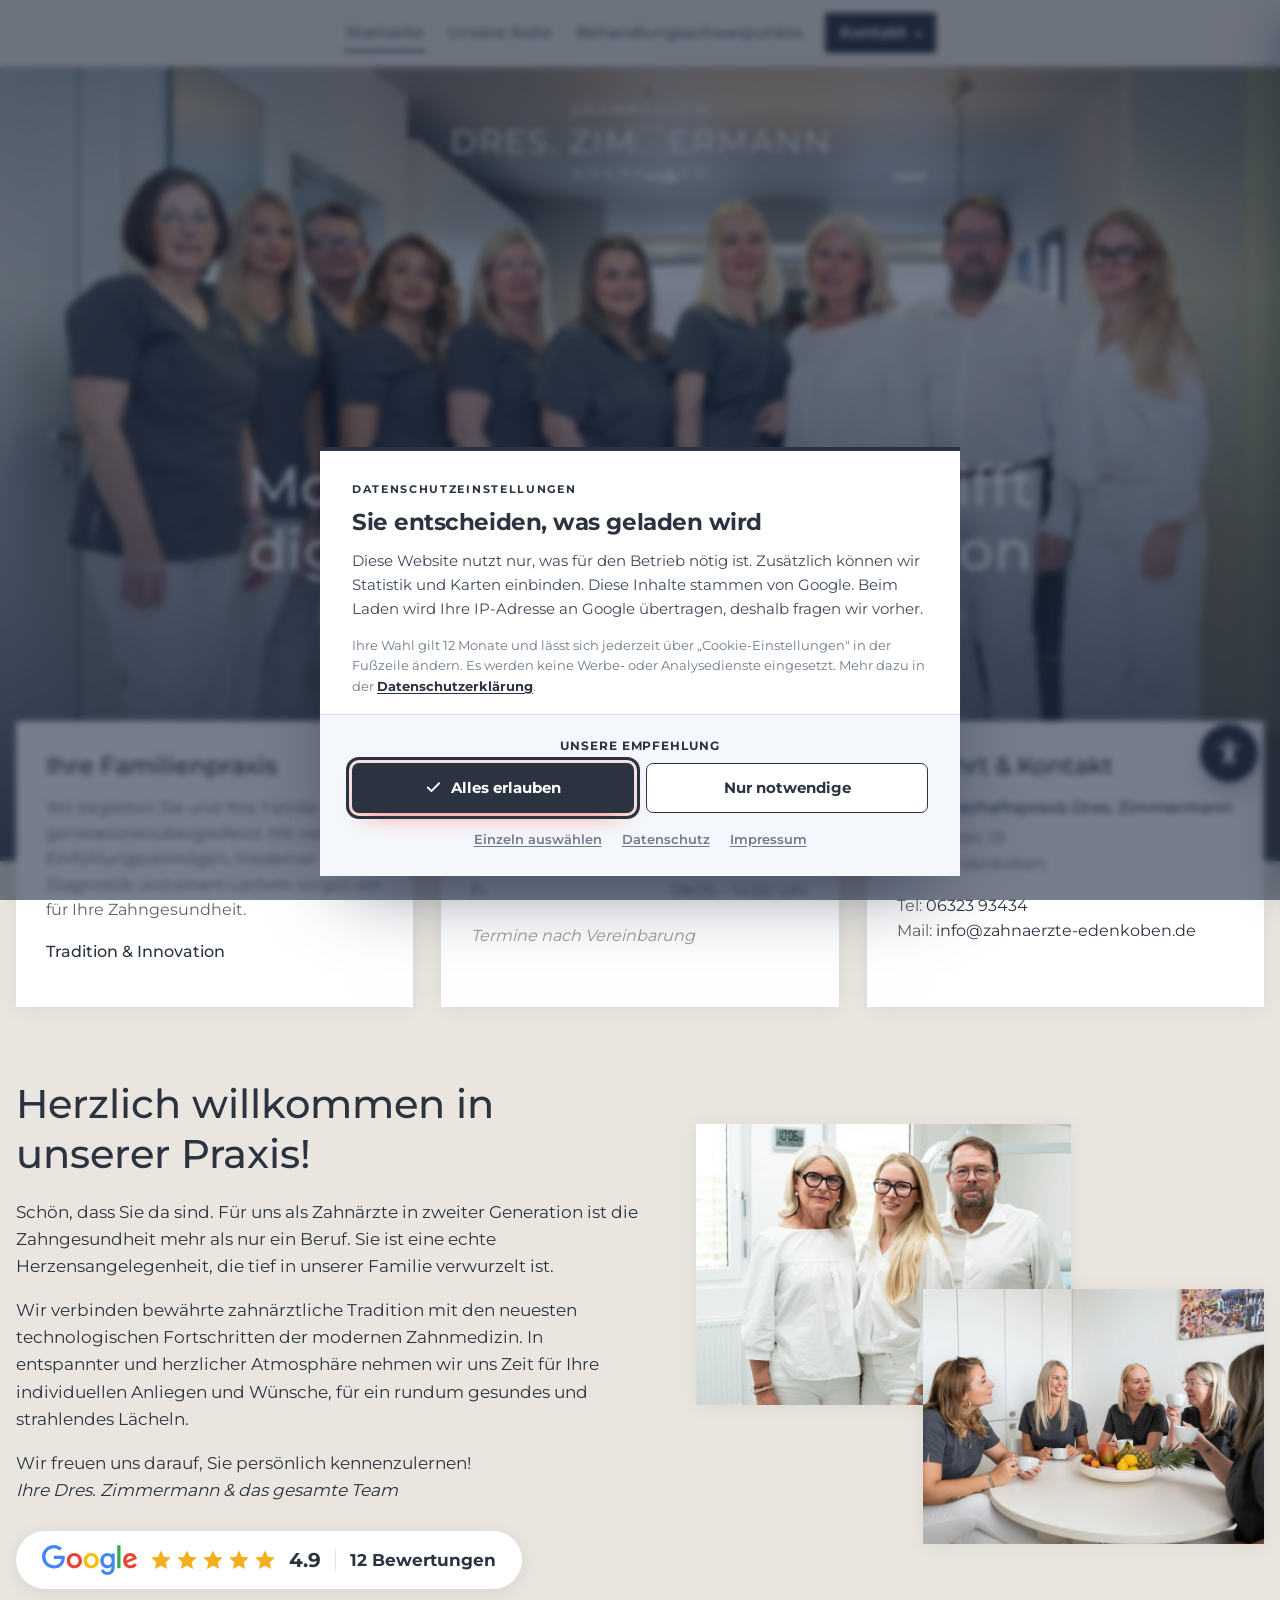
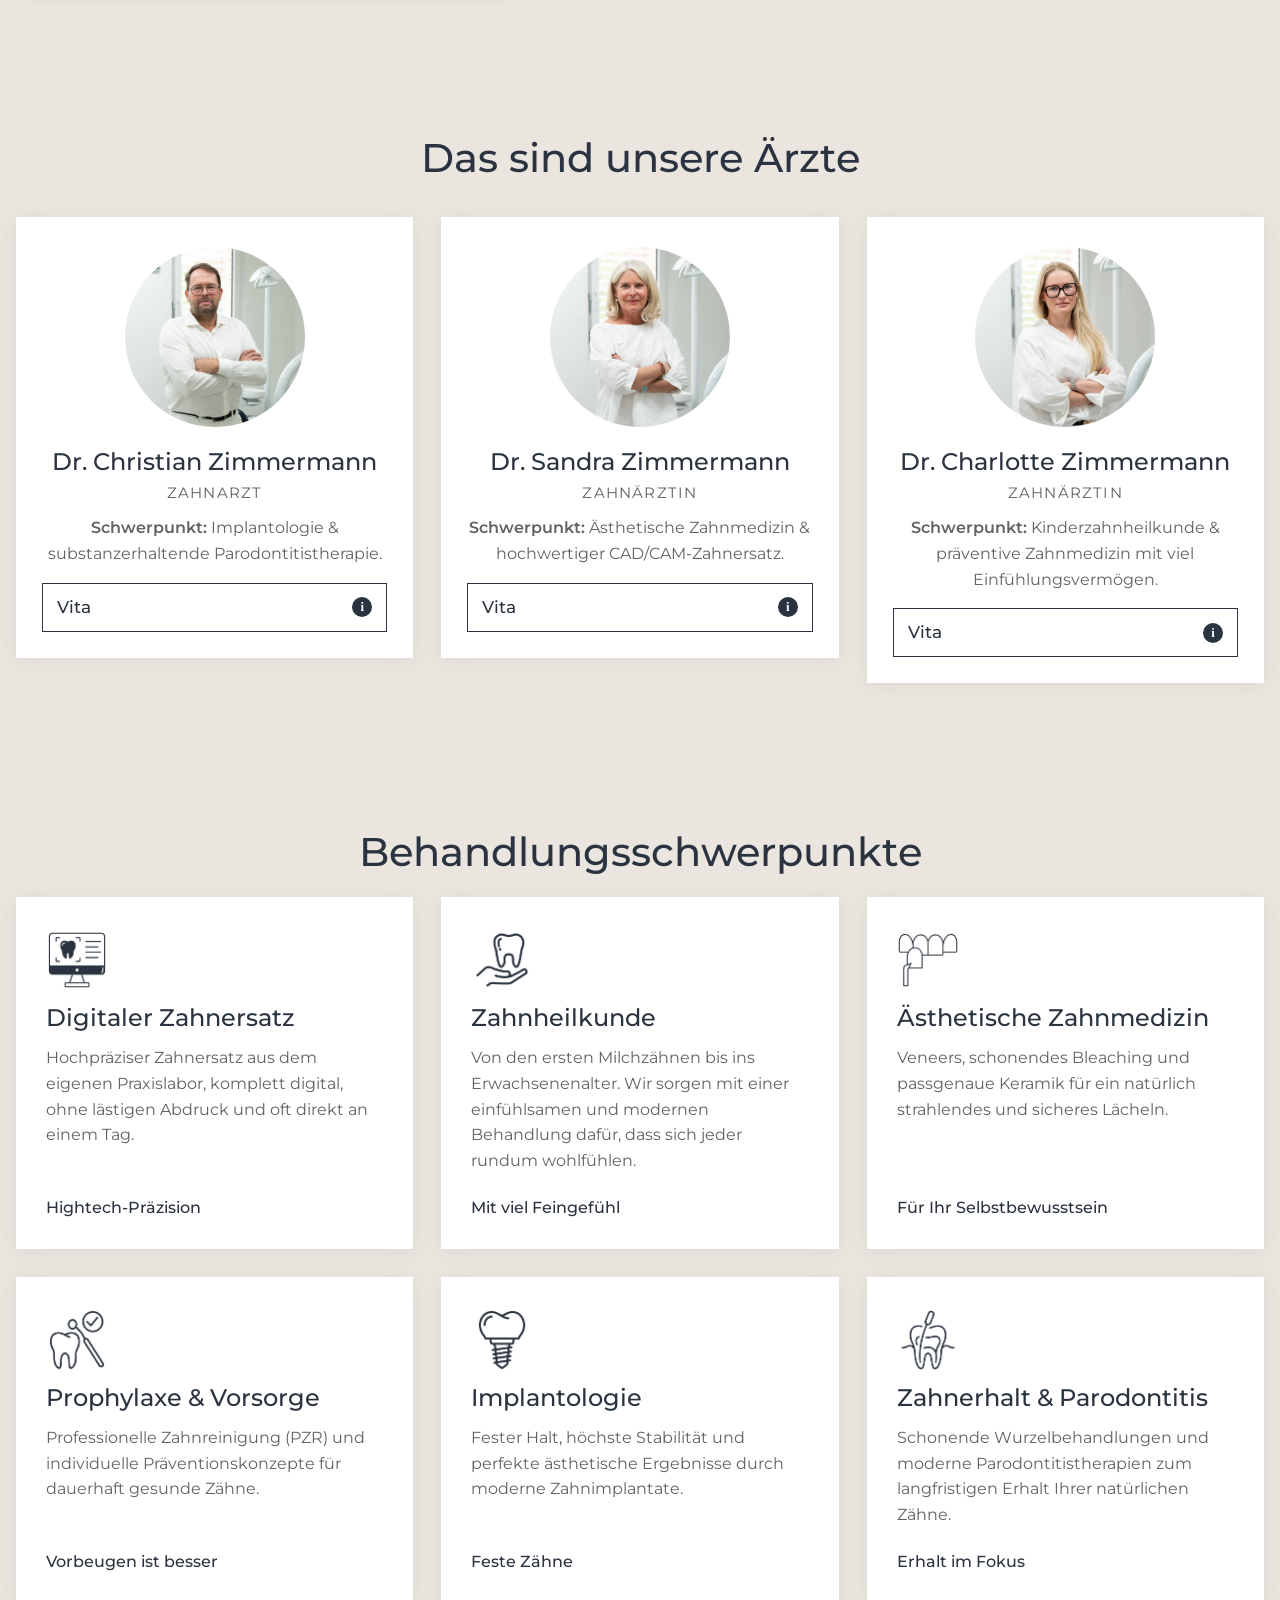
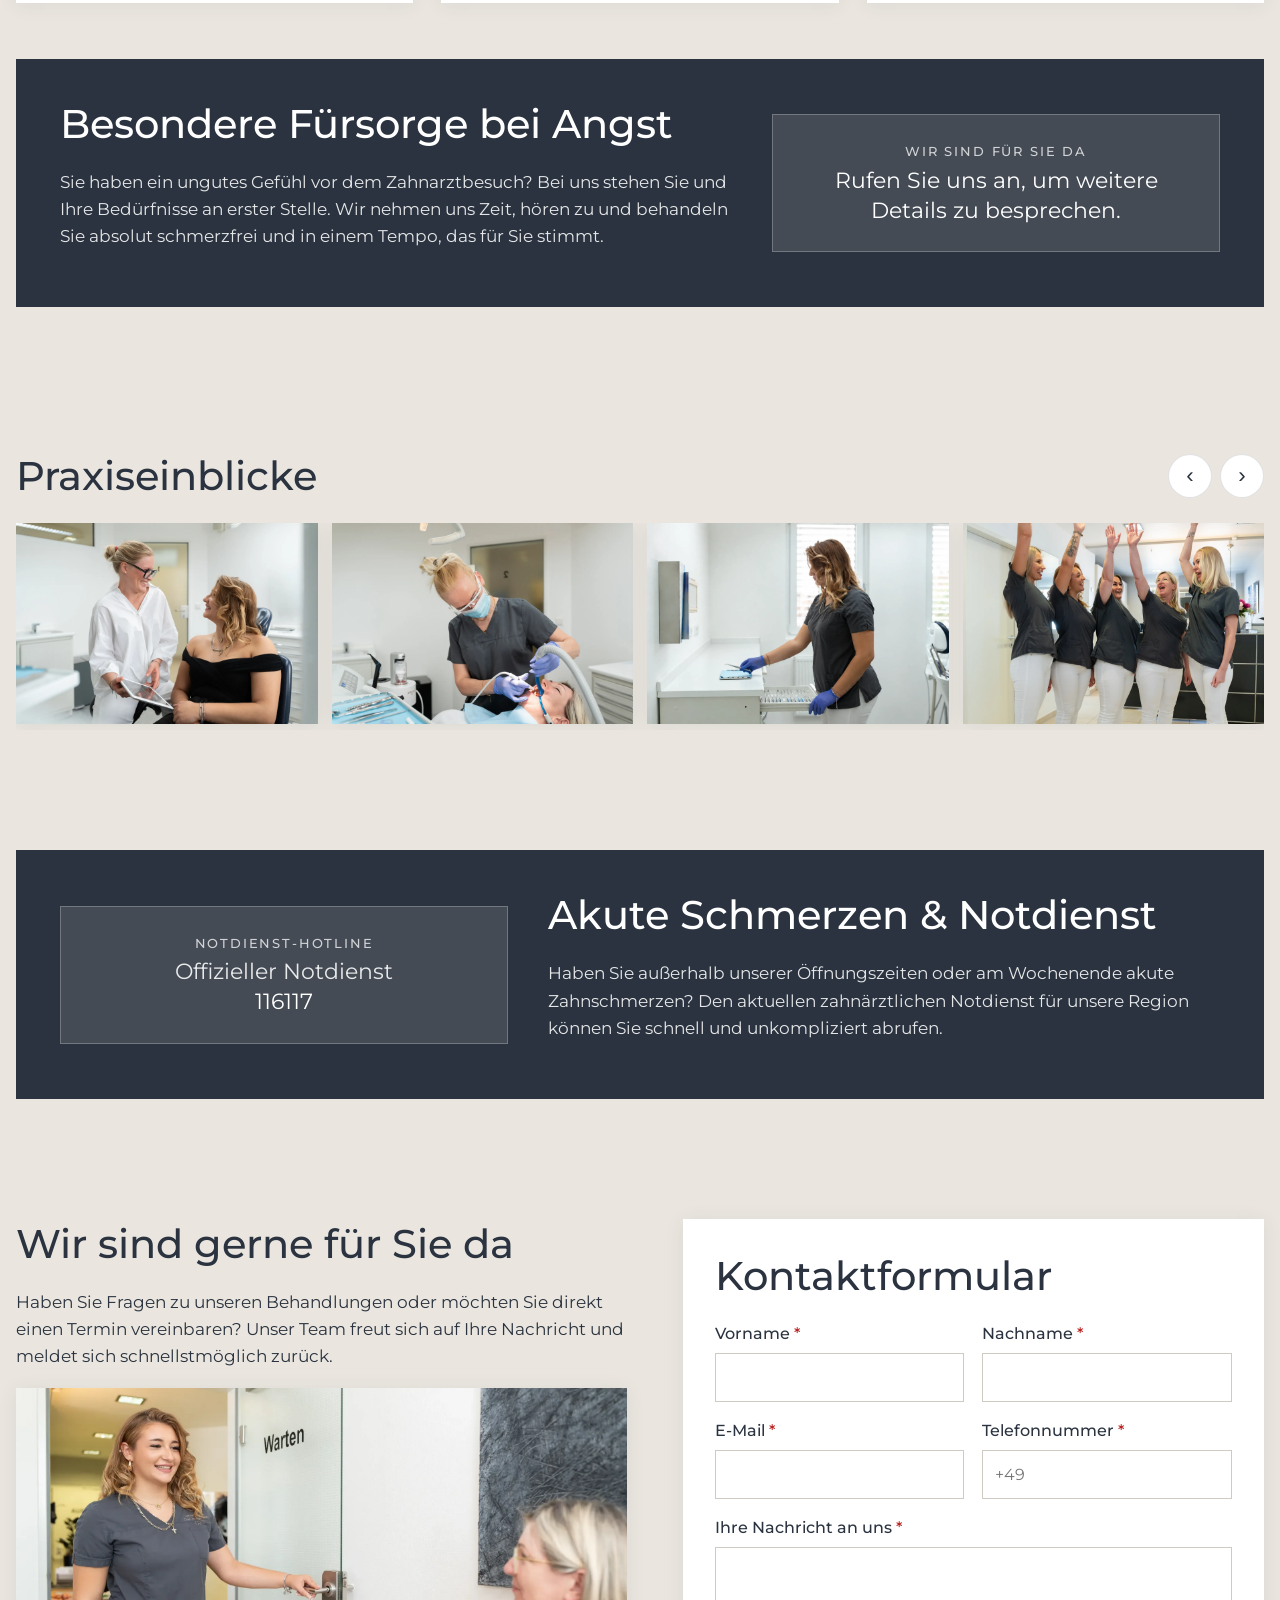
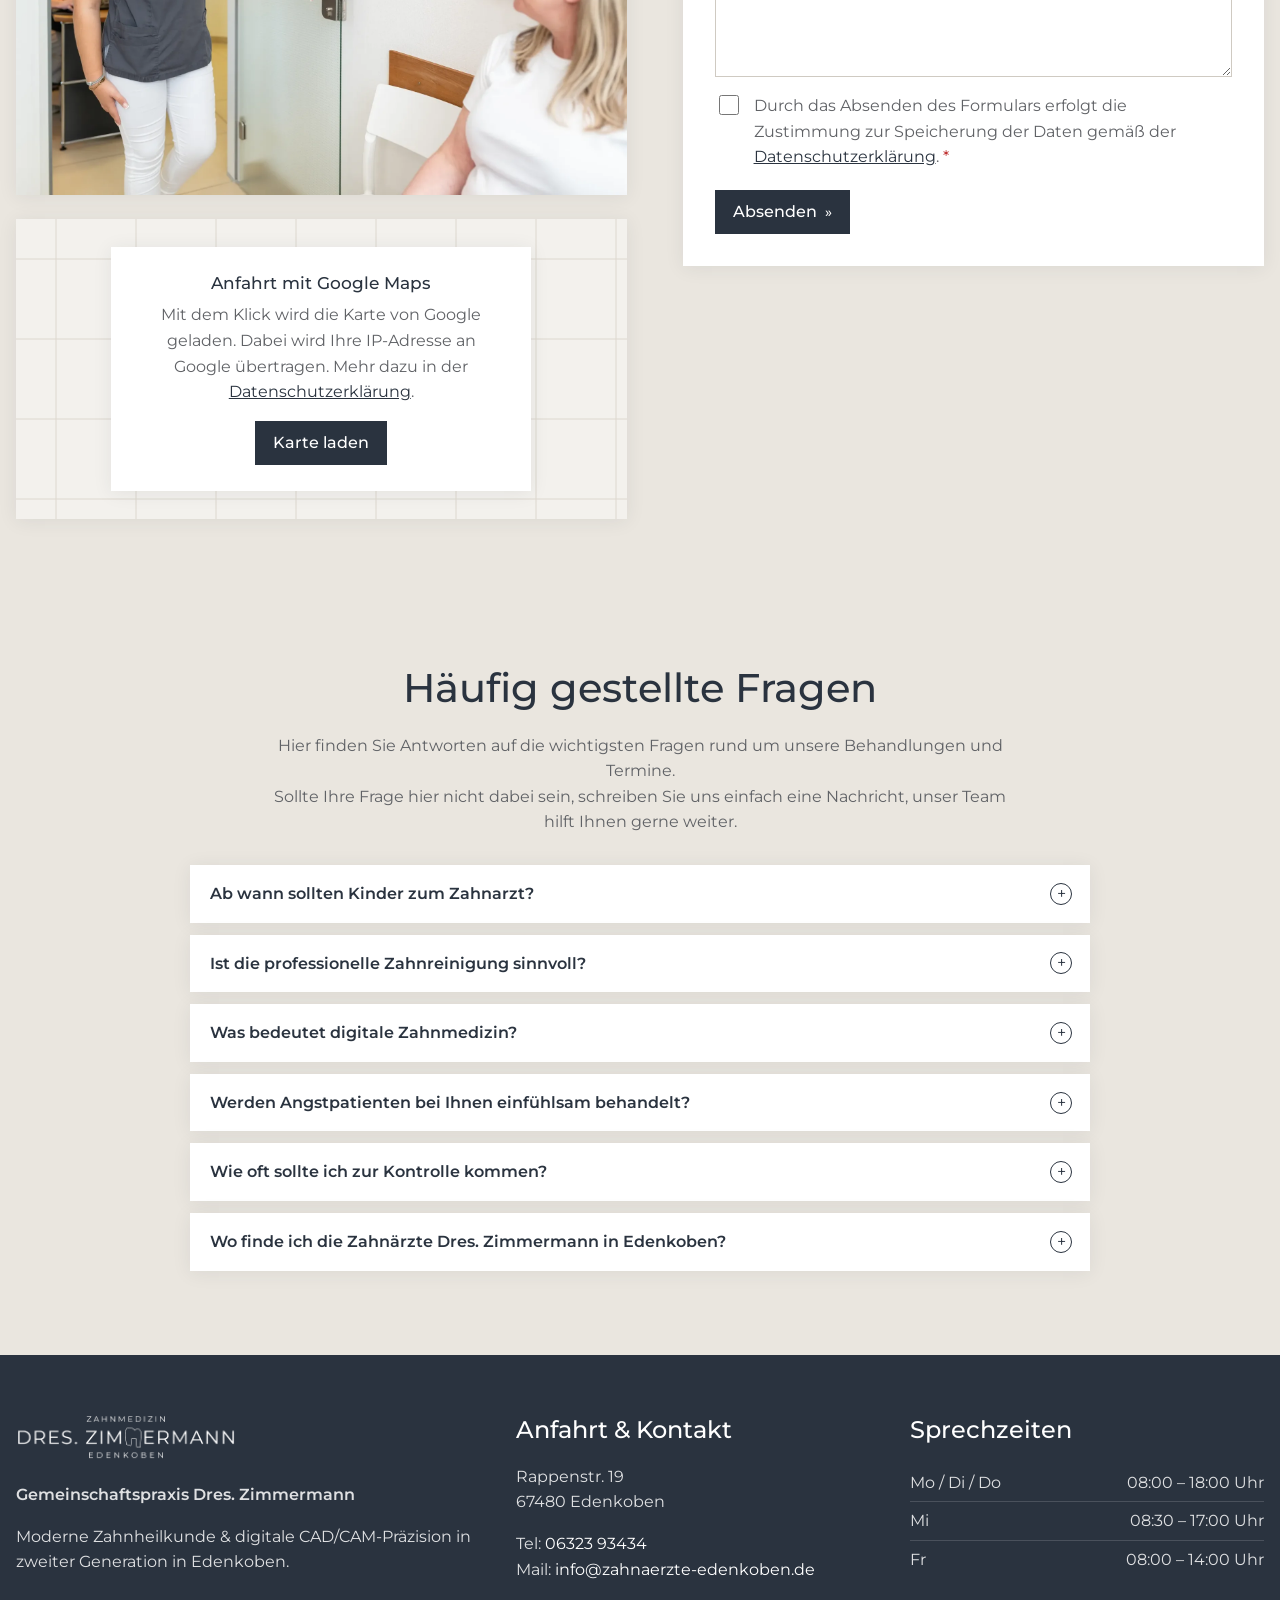
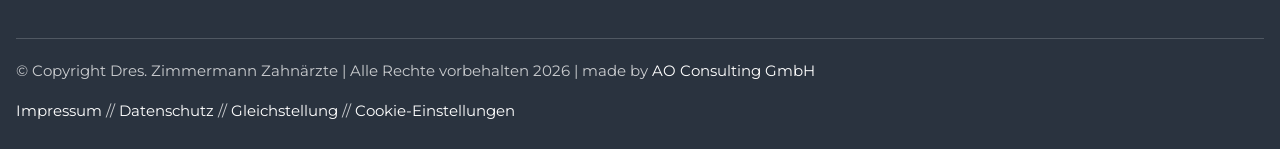
==== website/index.html @ eda8a63f "Breite 1300 px, feste Schriftstufen, Hero mit Text unten (Gesichter frei) Auf Wunsch von Awan Tofik," ====
<!DOCTYPE html>
<html lang="de">
<head>
<meta charset="utf-8">
<meta name="viewport" content="width=device-width, initial-scale=1">
<title>Zahnärzte Edenkoben | Gemeinschaftspraxis Dres. Zimmermann</title>
<meta name="description" content="Zahnärzte in Edenkoben: Familienpraxis Dres. Zimmermann in zweiter Generation. Digitaler Zahnersatz aus dem eigenen Labor, Implantologie, Prophylaxe, Ästhetik.">
<meta name="robots" content="index,follow">
<link rel="canonical" href="https://www.zahnaerzte-edenkoben.de/">
<meta property="og:type" content="website">
<meta property="og:locale" content="de_DE">
<meta property="og:site_name" content="Dres. Zimmermann Zahnärzte Edenkoben">
<meta property="og:title" content="Gemeinschaftspraxis Dres. Zimmermann Zahnärzte Edenkoben">
<meta property="og:description" content="Moderne Zahnmedizin trifft digitale CAD/CAM-Präzision. Zahnärzte in Edenkoben, familiär, persönlich, in zweiter Generation.">
<meta property="og:url" content="https://www.zahnaerzte-edenkoben.de/">
<meta property="og:image" content="https://www.zahnaerzte-edenkoben.de/img/zahnaerzte-edenkoben-praxisteam-dres-zimmermann.jpg">
<meta name="twitter:card" content="summary_large_image">
<meta name="twitter:title" content="Gemeinschaftspraxis Dres. Zimmermann Zahnärzte Edenkoben">
<meta name="twitter:description" content="Moderne Zahnmedizin trifft digitale CAD/CAM-Präzision. Zahnärzte in Edenkoben, familiär, persönlich, in zweiter Generation.">
<meta name="twitter:image" content="https://www.zahnaerzte-edenkoben.de/img/zahnaerzte-edenkoben-praxisteam-dres-zimmermann.jpg">
<meta name="geo.region" content="DE-RP">
<meta name="geo.placename" content="Edenkoben">
<meta name="geo.position" content="49.2847;8.1310">
<meta name="ICBM" content="49.2847, 8.1310">
<meta name="theme-color" content="#EAE6DF">
<!-- Search Console: Verifizierungscode hier eintragen -->
<!-- <meta name="google-site-verification" content="HIER-CODE-EINTRAGEN"> -->
<link rel="icon" href="img/favicon.svg" type="image/svg+xml">
<link rel="icon" href="img/favicon-32.png" sizes="32x32" type="image/png">
<link rel="apple-touch-icon" href="img/apple-touch-icon.png">
<link rel="preload" href="fonts/montserrat-latin-400-normal.woff2" as="font" type="font/woff2" crossorigin>
<link rel="preload" href="fonts/montserrat-latin-500-normal.woff2" as="font" type="font/woff2" crossorigin>
<link rel="stylesheet" href="assets/einwilligung.css">
<link rel="stylesheet" href="assets/barrierefreiheit.css">
<style>
/* ============================================================
   CI der Hauptwebseite (b45p5s.myrdbx.io), als Variablen
   ============================================================ */
:root{
  --beige:#EAE6DF;        /* Seitenhintergrund */
  --slate:#2A333F;        /* Text, Buttons, dunkle Flächen */
  --slate-2:#444B55;      /* dunkle Box im dunklen Kasten */
  --slate-3:#606266;
  --grau:#999999;         /* Nebentext */
  --grau-hell:#F3F1ED;
  --weiss:#FFFFFF;
  --linie:rgba(42,51,63,.14);
  --gruen:#22C55E; --gruen-hell:#DCFCE7; --gruen-text:#166534;
  --gelb:#F59E0B;  --gelb-hell:#FEF3C7;  --gelb-text:#92400E;
  --rot:#EF4444;   --rot-hell:#FEE2E2;   --rot-text:#991B1B;
  --schrift:"Montserrat","Helvetica Neue",Helvetica,Arial,sans-serif;
  --radius:0px;
  --schatten:0 2px 18px rgba(42,51,63,.08);
  --inhalt:1220px;
  --kopf:1440px;
  /* Übergabe an die wiederverwendbaren AO-Bausteine (Banner, Widget) */
  --navy:#2A333F; --navy-deep:#1E252E; --navy-ink:#161B22; --blue:#2A333F;
  --ein-radius:0px;
}

/* Schriften lokal, kein Google-Server */
@font-face{font-family:"Montserrat";font-style:normal;font-weight:400;font-display:swap;src:url(fonts/montserrat-latin-400-normal.woff2) format("woff2");unicode-range:U+0000-00FF,U+0131,U+0152-0153,U+02BB-02BC,U+02C6,U+02DA,U+02DC,U+0304,U+0308,U+0329,U+2000-206F,U+20AC,U+2122,U+2191,U+2193,U+2212,U+2215,U+FEFF,U+FFFD}
@font-face{font-family:"Montserrat";font-style:normal;font-weight:400;font-display:swap;src:url(fonts/montserrat-latin-ext-400-normal.woff2) format("woff2");unicode-range:U+0100-02BA,U+02BD-02C5,U+02C7-02CC,U+02CE-02D7,U+02DD-02FF,U+0304,U+0308,U+0329,U+1D00-1DBF,U+1E00-1E9F,U+1EF2-1EFF,U+2020,U+20A0-20AB,U+20AD-20C0,U+2113,U+2C60-2C7F,U+A720-A7FF}
@font-face{font-family:"Montserrat";font-style:normal;font-weight:500;font-display:swap;src:url(fonts/montserrat-latin-500-normal.woff2) format("woff2");unicode-range:U+0000-00FF,U+0131,U+0152-0153,U+02BB-02BC,U+02C6,U+02DA,U+02DC,U+0304,U+0308,U+0329,U+2000-206F,U+20AC,U+2122,U+2191,U+2193,U+2212,U+2215,U+FEFF,U+FFFD}
@font-face{font-family:"Montserrat";font-style:normal;font-weight:500;font-display:swap;src:url(fonts/montserrat-latin-ext-500-normal.woff2) format("woff2");unicode-range:U+0100-02BA,U+02BD-02C5,U+02C7-02CC,U+02CE-02D7,U+02DD-02FF,U+0304,U+0308,U+0329,U+1D00-1DBF,U+1E00-1E9F,U+1EF2-1EFF,U+2020,U+20A0-20AB,U+20AD-20C0,U+2113,U+2C60-2C7F,U+A720-A7FF}
@font-face{font-family:"Montserrat";font-style:normal;font-weight:600;font-display:swap;src:url(fonts/montserrat-latin-600-normal.woff2) format("woff2");unicode-range:U+0000-00FF,U+0131,U+0152-0153,U+02BB-02BC,U+02C6,U+02DA,U+02DC,U+0304,U+0308,U+0329,U+2000-206F,U+20AC,U+2122,U+2191,U+2193,U+2212,U+2215,U+FEFF,U+FFFD}
@font-face{font-family:"Montserrat";font-style:normal;font-weight:600;font-display:swap;src:url(fonts/montserrat-latin-ext-600-normal.woff2) format("woff2");unicode-range:U+0100-02BA,U+02BD-02C5,U+02C7-02CC,U+02CE-02D7,U+02DD-02FF,U+0304,U+0308,U+0329,U+1D00-1DBF,U+1E00-1E9F,U+1EF2-1EFF,U+2020,U+20A0-20AB,U+20AD-20C0,U+2113,U+2C60-2C7F,U+A720-A7FF}
@font-face{font-family:"Montserrat";font-style:normal;font-weight:700;font-display:swap;src:url(fonts/montserrat-latin-700-normal.woff2) format("woff2");unicode-range:U+0000-00FF,U+0131,U+0152-0153,U+02BB-02BC,U+02C6,U+02DA,U+02DC,U+0304,U+0308,U+0329,U+2000-206F,U+20AC,U+2122,U+2191,U+2193,U+2212,U+2215,U+FEFF,U+FFFD}
@font-face{font-family:"Montserrat";font-style:normal;font-weight:700;font-display:swap;src:url(fonts/montserrat-latin-ext-700-normal.woff2) format("woff2");unicode-range:U+0100-02BA,U+02BD-02C5,U+02C7-02CC,U+02CE-02D7,U+02DD-02FF,U+0304,U+0308,U+0329,U+1D00-1DBF,U+1E00-1E9F,U+1EF2-1EFF,U+2020,U+20A0-20AB,U+20AD-20C0,U+2113,U+2C60-2C7F,U+A720-A7FF}

/* ============================================================
   Grundlagen
   ============================================================ */
*,*::before,*::after{box-sizing:border-box}
html{scroll-behavior:smooth;-webkit-text-size-adjust:100%}
@media (prefers-reduced-motion:reduce){html{scroll-behavior:auto}*,*::before,*::after{animation-duration:.001ms!important;transition-duration:.001ms!important}}
body{margin:0;background:var(--beige);color:var(--slate);font-family:var(--schrift);font-size:1rem;line-height:1.6;font-weight:400;overflow-x:hidden}
img,picture{display:block;max-width:100%}
img{height:auto}
a{color:var(--slate)}
h1,h2,h3,h4{margin:0 0 .5em;font-weight:500;line-height:1.3;color:var(--slate);overflow-wrap:anywhere}
h1{font-size:clamp(2rem,4.2vw,3.75rem);line-height:1.2}
h2{font-size:clamp(1.75rem,2.6vw,2.1875rem)}
h3{font-size:clamp(1.25rem,1.9vw,1.75rem)}
h4{font-size:1.125rem}
p{margin:0 0 1em}
ul{margin:0 0 1em;padding-left:1.2em}
strong{font-weight:600}
:focus:not(:focus-visible){outline:none}
:focus-visible{outline:3px solid var(--slate);outline-offset:3px}
.dunkel :focus-visible,.kopf-hero :focus-visible{outline-color:#fff}
.sprung{position:absolute;left:-999px;top:0;background:var(--slate);color:#fff;padding:.75rem 1.25rem;z-index:3000;font-weight:600}
.sprung:focus{left:16px;top:16px}
.inhalt{width:min(100% - 32px,var(--inhalt));margin-inline:auto}
.nur-sr{position:absolute!important;width:1px;height:1px;overflow:hidden;clip:rect(0 0 0 0);white-space:nowrap}

/* Knöpfe wie auf der Hauptwebseite: eckig, dunkel, mit » */
.knopf{display:inline-flex;align-items:center;gap:.5em;background:var(--slate);color:#fff;text-decoration:none;font-weight:500;font-size:1rem;line-height:1.7;padding:.3em 1em;border:2px solid var(--slate);border-radius:var(--radius);cursor:pointer;font-family:inherit;white-space:nowrap;min-height:44px;transition:background .2s,color .2s,transform .2s}
.knopf::after{content:"»";font-size:.9em;transition:transform .2s}
.knopf:hover,.knopf:focus-visible{background:#fff;color:var(--slate);border-color:var(--slate)}
.knopf:hover::after{transform:translateX(3px)}
.knopf--hell{background:#fff;color:var(--slate);border-color:#fff}
.knopf--hell:hover,.knopf--hell:focus-visible{background:var(--slate);color:#fff;border-color:var(--slate)}
.knopf--glas{background:rgba(42,51,63,.75);border-color:transparent;color:#fff}
.knopf--glas:hover,.knopf--glas:focus-visible{background:#fff;color:var(--slate)}
.knopf--umriss{background:transparent;color:var(--slate)}
.knopf--umriss:hover,.knopf--umriss:focus-visible{background:var(--slate);color:#fff}
.knopf--ohne::after{content:none}

.kicker{display:block;font-size:.8125rem;letter-spacing:.14em;text-transform:uppercase;color:var(--grau);margin-bottom:.6em;font-weight:500}
.dunkel .kicker{color:rgba(255,255,255,.75)}
.zentriert{text-align:center}
.einleitung{max-width:760px;margin-inline:auto;color:var(--slate-3)}

/* ============================================================
   Kopfzeile wie die Hauptwebseite: beige Leiste, Menü mittig
   ============================================================ */
.kopf{position:sticky;top:0;z-index:900;background:var(--beige);border-bottom:1px solid var(--linie)}
.kopf-innen{width:min(100% - 32px,var(--kopf));margin-inline:auto;display:flex;align-items:center;justify-content:center;gap:24px;min-height:66px}
.kopf.ist-unterseite .kopf-innen{justify-content:space-between}
.marke{display:none;align-items:center}
.marke img{height:40px;width:auto}
.menue{display:flex;align-items:center;gap:6px 20px;margin:0;padding:0;list-style:none;flex-wrap:nowrap}
.menue a{text-decoration:none;color:var(--slate);font-size:1rem;white-space:nowrap;padding:8px 2px;display:inline-block;position:relative;transition:color .2s}
.menue a:not(.knopf)::after{content:"";position:absolute;left:0;right:0;bottom:2px;height:2px;background:var(--slate);transform:scaleX(0);transform-origin:left;transition:transform .2s}
.menue a:not(.knopf):hover::after,.menue a:not(.knopf)[aria-current="true"]::after{transform:scaleX(1)}
.menue a.knopf{padding:.15em .8em;min-height:40px;font-weight:600;color:#fff}
.menue a.knopf:hover,.menue a.knopf:focus-visible{color:var(--slate);background:#fff}
.burger{display:none;background:none;border:0;width:48px;height:48px;cursor:pointer;color:var(--slate);padding:0}
.burger span{display:block;width:26px;height:2px;background:currentColor;margin:6px auto;transition:transform .25s,opacity .25s}
.burger[aria-expanded="true"] span:nth-child(1){transform:translateY(8px) rotate(45deg)}
.burger[aria-expanded="true"] span:nth-child(2){opacity:0}
.burger[aria-expanded="true"] span:nth-child(3){transform:translateY(-8px) rotate(-45deg)}
.kopf.ist-unterseite .marke{display:flex}
@media (max-width:860px){
  .marke{display:flex}
  .kopf-innen{min-height:64px;justify-content:space-between}
  .burger{display:block}
  .menue{display:none;position:absolute;left:0;right:0;top:100%;background:var(--beige);flex-direction:column;align-items:stretch;gap:0;padding:8px 16px 20px;border-bottom:1px solid var(--linie);box-shadow:0 20px 30px rgba(0,0,0,.08)}
  .menue[data-offen="true"]{display:flex}
  .menue li{border-top:1px solid var(--linie)}
  .menue a{display:block;padding:14px 4px;font-size:1.0625rem}
  .menue a:not(.knopf)::after{content:none}
  .menue .knopf,.menue a.knopf{display:flex;margin-top:12px;justify-content:center}
}

/* ============================================================
   Hero wie die Hauptwebseite: Vollbild, Logo mittig, Text weiß
   ============================================================ */
.hero{position:relative;color:#fff;min-height:min(92vh,860px);display:flex;flex-direction:column;align-items:center;text-align:center;padding:40px 0 170px;isolation:isolate}
.hero picture,.hero .hero-bild{position:absolute;inset:0;z-index:-2;height:100%}
.hero .hero-bild img{width:100%;height:100%;object-fit:cover;object-position:50% 22%}
.hero::after{content:"";position:absolute;inset:0;z-index:-1;background:linear-gradient(180deg,rgba(42,51,63,.55) 0%,rgba(42,51,63,.35) 45%,rgba(42,51,63,.7) 100%)}
.hero .logo{width:min(380px,70vw);margin:0 auto 6vh}
.hero h1{color:#fff;margin:auto auto .3em}
.hero h1 .kicker{color:rgba(255,255,255,.85);margin-bottom:1.2em}
.hero .unter{max-width:720px;margin:0 auto 2em;font-size:1.0625rem;color:#fff}
.hero-knoepfe{display:flex;gap:14px;justify-content:center;flex-wrap:wrap}

/* Drei weiße Karten, die in den Hero ragen */
.karten-band{margin-top:-130px;position:relative;z-index:2}
.karten-3{display:grid;grid-template-columns:repeat(3,1fr);gap:28px}
.karte{background:#fff;padding:30px 30px 26px;box-shadow:var(--schatten);border-radius:var(--radius)}
.karte h2,.karte h3{font-size:1.4375rem;margin-bottom:.6em}
.karte p{color:var(--slate-3);font-size:.9375rem}
.karte .fett{color:var(--slate);font-weight:500}
.karte .kontaktz a{text-decoration:none}
.karte .kontaktz a:hover{text-decoration:underline}
@media (max-width:1024px){.karten-3{grid-template-columns:1fr 1fr}}
@media (max-width:640px){.karten-3{grid-template-columns:1fr}.karten-band{margin-top:-90px}.hero{padding-bottom:130px}}

/* Abschnitte */
.abschnitt{padding:72px 0}
.abschnitt--eng{padding:48px 0}
.abschnitt--weiss{background:#fff}
.zwei{display:grid;grid-template-columns:1.05fr 1fr;gap:56px;align-items:center}
.zwei--umgekehrt>*:first-child{order:2}
.zwei .bild{box-shadow:var(--schatten)}
.zwei .bild img{width:100%;aspect-ratio:4/5;object-fit:cover;object-position:50% 30%}
@media (max-width:900px){.zwei{grid-template-columns:1fr;gap:32px}.zwei--umgekehrt>*:first-child{order:0}.zwei .bild img{aspect-ratio:4/3}}

/* Praxiseinblicke: Raster wie Divi-Galerie, 6 Spalten */
.galerie{display:grid;grid-template-columns:repeat(6,1fr);gap:10px}
.galerie img{width:100%;aspect-ratio:3/2;object-fit:cover;object-position:50% 30%;transition:transform .3s}
.galerie a{display:block;overflow:hidden}
.galerie a:hover img{transform:scale(1.04)}
@media (max-width:1024px){.galerie{grid-template-columns:repeat(4,1fr)}}
@media (max-width:640px){.galerie{grid-template-columns:repeat(2,1fr)}}

/* Benefit-Karten im Stil der Behandlungsschwerpunkte */
.raster-3{display:grid;grid-template-columns:repeat(3,1fr);gap:28px}
.blurb{background:#fff;padding:32px 30px 28px;box-shadow:var(--schatten);display:flex;flex-direction:column;gap:12px;transition:transform .25s,box-shadow .25s}
.blurb:hover{transform:translateY(-4px);box-shadow:0 10px 30px rgba(42,51,63,.14)}
.blurb svg{width:54px;height:54px;stroke:var(--slate);fill:none;stroke-width:1.5;stroke-linecap:round;stroke-linejoin:round}
.blurb h3{font-size:1.375rem;margin:0}
.blurb p{margin:0;color:var(--slate-3);font-size:.9375rem}
.blurb .merk{margin-top:auto;padding-top:10px;font-weight:500;color:var(--slate);font-size:.9375rem}
@media (max-width:1024px){.raster-3{grid-template-columns:1fr 1fr}}
@media (max-width:640px){.raster-3{grid-template-columns:1fr}}
.fussnote{color:var(--grau);font-size:.9375rem;margin:26px 0 0}

/* ============================================================
   Stellen mit Ampel
   ============================================================ */
.filter{display:flex;gap:10px;flex-wrap:wrap;justify-content:center;margin:0 0 30px}
.filter button{font-family:inherit;font-size:.9375rem;padding:8px 16px;min-height:44px;background:#fff;border:1px solid var(--linie);color:var(--slate);cursor:pointer;display:inline-flex;align-items:center;gap:8px}
.filter button[aria-pressed="true"]{background:var(--slate);color:#fff;border-color:var(--slate)}
.filter button:hover{border-color:var(--slate)}
.ampel{display:inline-flex;align-items:center;gap:7px;font-size:.8125rem;font-weight:600;padding:4px 11px 4px 9px;border-radius:999px;line-height:1.4;white-space:nowrap}
.ampel::before{content:"";width:9px;height:9px;border-radius:50%;background:currentColor;box-shadow:0 0 0 3px rgba(255,255,255,.6)}
.ampel--online{background:var(--gruen-hell);color:var(--gruen-text)}
.ampel--online::before{background:var(--gruen)}
.ampel--initiativ{background:var(--gelb-hell);color:var(--gelb-text)}
.ampel--initiativ::before{background:var(--gelb)}
.ampel--besetzt{background:var(--rot-hell);color:var(--rot-text)}
.ampel--besetzt::before{background:var(--rot)}
.filter .ampel{padding:0;background:none;color:inherit;font:inherit}
.filter .ampel::before{box-shadow:none}
.stellen-liste{display:grid;gap:20px}
.stelle{background:#fff;box-shadow:var(--schatten);display:grid;grid-template-columns:220px 1fr auto;gap:0 28px;align-items:center;text-decoration:none;color:inherit;transition:transform .25s,box-shadow .25s}
.stelle:hover{transform:translateY(-3px);box-shadow:0 10px 30px rgba(42,51,63,.14)}
.stelle picture{height:100%}
.stelle img{width:100%;height:100%;min-height:170px;object-fit:cover;object-position:50% 25%}
.stelle .text{padding:24px 0}
.stelle .meta{display:flex;gap:8px;flex-wrap:wrap;align-items:center;margin-bottom:10px}
.tag{font-size:.75rem;font-weight:600;letter-spacing:.04em;text-transform:uppercase;background:var(--beige);color:var(--slate);padding:4px 9px}
.stelle h3,.stelle h2{font-size:1.25rem;margin:0 0 6px}
.stelle .ort{color:var(--grau);font-size:.9375rem;margin:0}
.stelle .aktion{padding:24px 28px 24px 0}
.stelle--besetzt{opacity:.72}
.stelle--besetzt h3{text-decoration:line-through;text-decoration-thickness:1px;text-decoration-color:var(--grau)}
.stelle--leer{padding:32px;text-align:center;color:var(--grau)}
@media (max-width:860px){.stelle{grid-template-columns:1fr}.stelle img{aspect-ratio:16/9;min-height:0}.stelle .text{padding:20px 22px 0}.stelle .aktion{padding:16px 22px 22px}}

/* Detailansicht */
.detail-kopf{padding:26px 0 0}
.zurueck{display:inline-flex;align-items:center;gap:6px;text-decoration:none;color:var(--grau);font-size:.9375rem}
.zurueck:hover{color:var(--slate)}
.detail{display:grid;grid-template-columns:1fr 360px;gap:40px;align-items:start;padding:20px 0 72px}
.detail-haupt .bild img{width:100%;aspect-ratio:16/9;object-fit:cover;object-position:50% 30%;box-shadow:var(--schatten)}
.detail-haupt h1{font-size:clamp(1.75rem,3vw,2.5rem);margin:26px 0 12px}
.detail-haupt .meta{display:flex;gap:8px;flex-wrap:wrap;align-items:center;margin-bottom:22px}
.detail-haupt h2{font-size:1.4375rem;margin:34px 0 12px}
.detail-haupt ul{padding-left:0;list-style:none;display:grid;gap:8px}
.detail-haupt ul li{position:relative;padding-left:30px}
.detail-haupt ul li::before{content:"";position:absolute;left:0;top:.45em;width:16px;height:16px;border:2px solid var(--slate);border-radius:50%;background:linear-gradient(135deg,transparent 50%,var(--slate) 50%)}
.chips{display:flex;flex-wrap:wrap;gap:8px}
.chips span{background:#fff;border:1px solid var(--linie);padding:6px 12px;font-size:.9rem}
.seite-box{background:#fff;box-shadow:var(--schatten);padding:28px;position:sticky;top:90px}
.seite-box h2{font-size:1.125rem;margin:0 0 8px;padding-bottom:6px;border-bottom:2px solid var(--slate);display:inline-block}
.seite-box dl{margin:0}
.seite-box dt{font-weight:600;margin-top:18px;font-size:1rem}
.seite-box dd{margin:4px 0 0;color:var(--slate-3);font-size:.9375rem}
.seite-box img{width:100%;aspect-ratio:3/2;object-fit:cover;object-position:50% 20%;margin-bottom:14px}
.seite-box a{text-decoration:none}
.seite-box a:hover{text-decoration:underline}
.direkt{margin:20px 0 0;width:100%;justify-content:center}
@media (max-width:1000px){.detail{grid-template-columns:1fr}.seite-box{position:static}}

/* Formular */
.formular{background:#fff;box-shadow:var(--schatten);padding:32px;margin-top:40px}
.formular h2{margin-top:0!important}
.feld{display:grid;gap:6px;margin-bottom:16px}
.feld label{font-size:.9375rem;font-weight:500}
.feld input,.feld textarea,.feld select{font:inherit;font-size:1rem;padding:11px 12px;border:1px solid #cfcac2;background:#fff;color:var(--slate);border-radius:var(--radius);width:100%;min-height:44px}
.feld textarea{min-height:130px;resize:vertical}
.feld input:focus,.feld textarea:focus{border-color:var(--slate);outline:2px solid var(--slate);outline-offset:0}
.feld .fehler{color:#B91C1C;font-size:.875rem;display:none}
.feld.hat-fehler .fehler{display:block}
.feld.hat-fehler input,.feld.hat-fehler textarea{border-color:#B91C1C}
.zwei-felder{display:grid;grid-template-columns:1fr 1fr;gap:0 18px}
@media (max-width:600px){.zwei-felder{grid-template-columns:1fr}}
.zustimmung{display:flex;gap:12px;align-items:flex-start;font-size:.9rem;color:var(--slate-3);margin:6px 0 20px}
.zustimmung input{width:20px;height:20px;margin-top:2px;flex:none;accent-color:var(--slate)}
.danke{display:none;background:var(--gruen-hell);color:var(--gruen-text);padding:22px;margin-top:20px}
.danke[data-an="true"]{display:block}
.pflicht{color:#B91C1C}

/* Dunkler Kasten (wie „Besondere Fürsorge bei Angst") */
.dunkel{background:var(--slate);color:#fff}
.dunkel h2,.dunkel h3,.dunkel a{color:#fff}
.dunkel p{color:rgba(255,255,255,.88)}
.kasten{display:grid;grid-template-columns:1.2fr .8fr;gap:40px;align-items:center;padding:40px 44px}
.kasten .box{background:var(--slate-2);border:1px solid rgba(255,255,255,.25);padding:26px 28px;text-align:center}
.kasten .box .kicker{margin-bottom:.3em}
.kasten .box .gross{font-size:1.5rem;line-height:1.35;margin:0}
.kasten .box a{text-decoration:none}
.kasten .box a:hover{text-decoration:underline}
@media (max-width:860px){.kasten{grid-template-columns:1fr;padding:30px 24px}}

/* Ansprechpartner */
.ansprech{display:grid;grid-template-columns:1fr 1fr;gap:48px;align-items:center}
.ansprech .bild img{width:100%;aspect-ratio:4/3;object-fit:cover;object-position:50% 25%;box-shadow:var(--schatten)}
.ansprech .name{font-size:1.4375rem;font-weight:500;margin:1em 0 .3em}
.ansprech a{text-decoration:none}
.ansprech a:hover{text-decoration:underline}
@media (max-width:860px){.ansprech{grid-template-columns:1fr;gap:28px}}

/* Prozess */
.raster-2{display:grid;grid-template-columns:1fr 1fr;gap:28px}
.raster-4{display:grid;grid-template-columns:repeat(4,1fr);gap:24px}
.schritt{background:#fff;box-shadow:var(--schatten);display:flex;flex-direction:column}
.schritt img{width:100%;aspect-ratio:3/2;object-fit:cover;object-position:50% 25%}
.schritt .text{padding:22px 22px 24px;text-align:center}
.schritt .nr{display:inline-flex;width:36px;height:36px;align-items:center;justify-content:center;border:2px solid var(--slate);border-radius:50%;font-weight:600;margin:-40px auto 12px;background:#fff;position:relative}
.schritt h3{font-size:1.3125rem;margin:0 0 8px}
.schritt p{margin:0;color:var(--slate-3);font-size:.9375rem}
@media (max-width:1024px){.raster-4{grid-template-columns:1fr 1fr}}
@media (max-width:640px){.raster-4,.raster-2{grid-template-columns:1fr}}

/* FAQ wie die Hauptwebseite: weiße Zeilen, Kreis-Icon rechts */
.faq-gruppen{display:grid;grid-template-columns:1fr 1fr;gap:40px;max-width:1000px;margin-inline:auto}
.faq h3.gruppe{font-size:1.25rem;margin-bottom:16px}
.faq details{background:#fff;box-shadow:var(--schatten);margin-bottom:12px}
.faq summary{list-style:none;cursor:pointer;padding:16px 56px 16px 20px;position:relative;font-weight:600;font-size:.9375rem;min-height:44px}
.faq summary::-webkit-details-marker{display:none}
.faq summary h3,.faq summary h4{font:inherit;color:inherit;margin:0;display:inline}
.faq summary::after{content:"+";position:absolute;right:18px;top:50%;transform:translateY(-50%);width:22px;height:22px;border:1.5px solid var(--slate);border-radius:50%;display:flex;align-items:center;justify-content:center;font-size:1rem;line-height:1;font-weight:400}
.faq details[open] summary::after{content:"–"}
.faq .antwort{padding:0 20px 18px;color:var(--slate-3);font-size:.9375rem}
@media (max-width:860px){.faq-gruppen{grid-template-columns:1fr}}

/* Karte und Kontakt */
.kontakt-raster{display:grid;grid-template-columns:1fr 1fr;gap:28px;align-items:stretch}
.kontakt-karte{background:#fff;box-shadow:var(--schatten);padding:36px;text-align:center;display:flex;flex-direction:column;justify-content:center}
.kontakt-karte h2{font-size:1.75rem}
.kontakt-karte a{text-decoration:none}
.kontakt-karte a:hover{text-decoration:underline}
.karte-platz{position:relative;min-height:380px;background:var(--grau-hell) url("data:image/svg+xml;utf8,<svg xmlns='http://www.w3.org/2000/svg' width='80' height='80'><path d='M0 40h80M40 0v80' stroke='%23ddd8cf' stroke-width='1'/></svg>");box-shadow:var(--schatten);display:flex;align-items:center;justify-content:center;padding:24px}
.karte-platz .hinweis{background:#fff;padding:26px 28px;max-width:420px;text-align:center;box-shadow:var(--schatten)}
.karte-platz .hinweis p{font-size:.9rem;color:var(--slate-3)}
.karte-platz iframe{position:absolute;inset:0;width:100%;height:100%;border:0}
@media (max-width:860px){.kontakt-raster{grid-template-columns:1fr}}

/* Fußzeile wie die Hauptwebseite */
body>footer{background:var(--slate);color:#fff;padding:60px 0 0;margin-top:0}
.fuss-raster{display:grid;grid-template-columns:1.3fr 1fr 1fr;gap:40px;padding-bottom:40px}
.fuss-raster h2{color:#fff;font-size:1.3125rem;margin-bottom:.8em}
.fuss-raster p,.fuss-raster li{color:rgba(255,255,255,.85);font-size:.9375rem}
.fuss-raster a{color:#fff;text-decoration:none}
.fuss-raster a:hover{text-decoration:underline}
.fuss-raster .logo{width:220px;margin-bottom:22px}
.fuss-raster ul{list-style:none;padding:0;margin:0;display:grid;gap:8px}
.fuss-unten{border-top:1px solid rgba(255,255,255,.18);padding:20px 0 26px;display:flex;justify-content:space-between;gap:16px;flex-wrap:wrap;font-size:.8125rem;color:rgba(255,255,255,.75)}
.fuss-unten a{color:#fff;text-decoration:none}
.fuss-unten a:hover{text-decoration:underline}
.fuss-unten button{background:none;border:0;color:#fff;font:inherit;cursor:pointer;padding:0}
.fuss-unten button:hover{text-decoration:underline}
@media (max-width:900px){.fuss-raster{grid-template-columns:1fr;gap:28px}}

/* Rechtsseiten */
.rechts{max-width:860px;margin-inline:auto;padding:40px 0 72px}
.rechts h1{font-size:clamp(1.9rem,3vw,2.5rem)}
.rechts h2{font-size:1.5rem;margin-top:1.8em}
.rechts h3{font-size:1.2rem;margin-top:1.4em}
.rechts h4{font-size:1.05rem;margin-top:1.2em}
.rechts p,.rechts li{color:var(--slate-3)}
.rechts a{overflow-wrap:anywhere}
.brotkrume{font-size:.875rem;color:var(--grau);margin-bottom:8px}
.brotkrume a{color:var(--grau);text-decoration:none}
.brotkrume a:hover{color:var(--slate)}
.brotkrume ol{list-style:none;padding:0;margin:0;display:flex;gap:8px;flex-wrap:wrap}
.brotkrume li+li::before{content:"/";margin-right:8px}
.entwurf{background:#FFF4C2;border-left:4px solid #E0B400;padding:14px 18px;margin:0 0 28px;font-size:.9375rem;color:#5a4600}
mark.offen{background:#FFF1A8;color:#5a4600;padding:0 4px}

/* Ansichten */
[data-ansicht]{display:none}
[data-ansicht][data-aktiv="true"]{display:block}
.oben-knopf{position:fixed;right:24px;bottom:96px;width:40px;height:40px;background:#fff;color:var(--slate);border:1px solid var(--linie);box-shadow:var(--schatten);display:none;align-items:center;justify-content:center;text-decoration:none;z-index:800}
.oben-knopf[data-an="true"]{display:flex}
@media (max-width:640px){.oben-knopf{display:none!important}}

/* Hero auf Handy und Tablet: Bild oben in voller Höhe, Text darunter auf Slate. So wird kein Kopf angeschnitten. */
@media (max-width:860px){
  .hero{min-height:0;padding:0 0 110px;background:var(--slate);display:block;text-align:center}
  .hero .hero-bild,.hero picture{position:static;height:auto}
  .hero .hero-bild img{aspect-ratio:4/3;height:auto;object-position:50% 30%}
  .hero::after{content:none}
  .hero .logo{display:none}
  .hero .inhalt{padding-top:34px}
  .hero h1{font-size:clamp(1.75rem,7vw,2.4rem)}
  .karten-band{margin-top:-80px}
}
.menue a.knopf{display:inline-flex}

/* ============================================================
   Hauptwebseite: Ergänzungen
   ============================================================ */
.hero-gross{font-size:clamp(2rem,4.2vw,3.75rem);line-height:1.2;font-weight:500;color:#fff;margin:auto auto .4em}
.hero-h1{font-size:1.0625rem;font-weight:400;line-height:1.6;color:#fff;margin:0 0 2.2em}
.zeiten{margin:0 0 .8em}
.zeiten div{display:flex;justify-content:space-between;gap:12px;padding:6px 0;border-bottom:1px solid var(--linie);font-size:.9375rem;color:var(--slate-3)}
.zeiten div:last-child{border-bottom:0}
.zeiten dt{font-weight:400}
.zeiten dd{margin:0;white-space:nowrap}
.zeiten--fuss div{color:rgba(255,255,255,.85);border-color:rgba(255,255,255,.15)}
.kursiv{font-style:italic;color:var(--grau)!important}
@media (min-width:901px){.zwei--text-breit{grid-template-columns:1.1fr 1fr}}
.zwei--oben{align-items:start}
.collage{position:relative;min-height:420px}
.collage picture{position:absolute;box-shadow:var(--schatten);overflow:hidden}
.collage img{width:100%;height:100%;object-fit:cover;object-position:50% 25%}
.collage-1{left:0;top:0;width:66%;aspect-ratio:4/3}
.collage-2{right:0;bottom:0;width:60%;aspect-ratio:4/3}
@media (max-width:900px){.collage{min-height:0;display:grid;grid-template-columns:1fr 1fr;gap:12px}.collage picture{position:static;width:auto;aspect-ratio:4/3}}
.bewertung{display:inline-flex;align-items:center;gap:14px;background:#fff;box-shadow:var(--schatten);padding:12px 18px;text-decoration:none;margin-top:8px;line-height:1.3}
.bewertung .sterne{color:#F4B400;font-size:1.25rem;letter-spacing:2px}
.bewertung small{color:var(--grau)}
.bewertung:hover{box-shadow:0 10px 30px rgba(42,51,63,.14)}
.aerzte{margin-top:34px}
.arzt{background:#fff;box-shadow:var(--schatten);padding:30px 26px 26px;text-align:center;display:flex;flex-direction:column}
.arzt picture{width:180px;height:180px;border-radius:50%;overflow:hidden;margin:0 auto 20px}
.arzt img{width:100%;height:100%;object-fit:cover;object-position:50% 15%}
.arzt h3{font-size:1.375rem;margin:0 0 4px}
.arzt .rolle{text-transform:uppercase;letter-spacing:.08em;font-size:.8125rem;color:var(--slate-3);margin:0 0 10px}
.arzt p{font-size:.9375rem;color:var(--slate-3)}
.vita{margin-top:auto;text-align:left}
.vita summary{list-style:none;cursor:pointer;display:flex;justify-content:space-between;align-items:center;border:1px solid var(--slate);padding:10px 14px;font-weight:500;min-height:44px}
.vita summary::-webkit-details-marker{display:none}
.vita summary i{font-style:normal;width:20px;height:20px;border-radius:50%;background:var(--slate);color:#fff;font-size:.8rem;display:inline-flex;align-items:center;justify-content:center;font-weight:700;font-family:Georgia,serif}
.vita summary:hover{background:var(--slate);color:#fff}
.vita summary:hover i{background:#fff;color:var(--slate)}
.vita ul{margin:14px 0 0;padding-left:1.1em;font-size:.9rem;color:var(--slate-3);display:grid;gap:6px}
.blurb img{width:62px;height:62px;object-fit:contain}
.kasten--umgekehrt{grid-template-columns:.8fr 1.2fr}
@media (max-width:860px){.kasten--umgekehrt{grid-template-columns:1fr}.kasten--umgekehrt .box{order:2}}
.zeile-kopf{display:flex;justify-content:space-between;align-items:center;gap:20px;margin-bottom:22px}
.zeile-kopf h2{margin:0}
.pfeile{display:flex;gap:8px}
.pfeil{width:44px;height:44px;border-radius:50%;border:1px solid var(--linie);background:#fff;color:var(--slate);font-size:1.4rem;cursor:pointer;display:inline-flex;align-items:center;justify-content:center;line-height:1}
.pfeil:hover{background:var(--slate);color:#fff}
.schiene{display:grid;grid-auto-flow:column;grid-auto-columns:calc((100% - 3*14px)/4);gap:14px;overflow-x:auto;scroll-snap-type:x mandatory;scroll-behavior:smooth;padding-bottom:6px;scrollbar-width:thin}
.schiene picture{scroll-snap-align:start;box-shadow:var(--schatten)}
.schiene img{width:100%;aspect-ratio:3/2;object-fit:cover;object-position:50% 30%}
@media (max-width:1024px){.schiene{grid-auto-columns:calc((100% - 2*14px)/3)}}
@media (max-width:640px){.schiene{grid-auto-columns:82%}}
.bild--frei{margin-top:10px}
.bild--frei img{aspect-ratio:3/2!important;object-position:50% 30%}
.faq-liste{max-width:900px;margin:30px auto 0}
.faq summary h3{font:inherit}
@media (max-width:640px){.bewertung{display:flex}.bewertung .sterne{font-size:1rem}}
.raster-3.aerzte{align-items:start}
.dunkel .knopf--hell,.dunkel .knopf--hell:hover,.dunkel .knopf--hell:focus-visible{color:var(--slate)}
/* Silbentrennung: Überschriften und Kartentexte trennen nach deutschen Regeln statt ein einzelnes Zeichen umzubrechen */
h1,h2,h3,h4,.blurb p,.karte p,.stelle h2,.stelle h3,.arzt p,.schritt p{overflow-wrap:break-word;hyphens:auto;-webkit-hyphens:auto;hyphenate-limit-chars:8 4 4}

/* Google-Bewertungskarte im AO-Standard: Logo, fünf Sterne, Note, Anzahl */
.bewertung{display:inline-flex;align-items:center;gap:12px;background:#fff;border-radius:999px;box-shadow:0 4px 18px rgba(42,51,63,.10);padding:14px 26px;text-decoration:none;color:var(--slate);margin-top:10px;line-height:1;white-space:nowrap;transition:box-shadow .2s,transform .2s}
.bewertung:hover,.bewertung:focus-visible{box-shadow:0 10px 30px rgba(42,51,63,.16);transform:translateY(-2px)}
.bewertung-logo{height:30px;width:auto;display:inline-block}
.bewertung .sterne{display:inline-flex;gap:2px;color:#F2B01E;letter-spacing:0;font-size:0}
.bewertung .sterne svg{width:24px;height:24px;fill:currentColor}
.bewertung-zahl{font-weight:700;font-size:1.25rem}
.bewertung-trenner{width:1px;height:22px;background:var(--linie);margin:0 2px}
.bewertung-anzahl{font-weight:700;font-size:1.0625rem}
@media (max-width:640px){.bewertung{display:flex;flex-wrap:wrap;white-space:normal;border-radius:18px;gap:10px 12px;padding:14px 18px;justify-content:center;row-gap:10px}}


/* ============================================================
   Anpassungen 05.10.2026 (Awan Tofik), gelten für Hauptseite und Karriereseite:
   1. Inhaltsbreite 1300 px
   2. Feste Schriftstufen für Desktop (ab 1024), Tablet (768–1023) und Handy (bis 767)
      statt gleitender Größen – H1 bis H6, Absatz, Kleintext, Kartentitel
   3. Hero: Text unten im Bild, Gesichter bleiben frei (Bild oben beschnitten statt mittig)
   4. Fehler behoben: Unterzeile im Hero der Hauptseite war auf Tablet/Handy größer als die Überschrift
   5. Keine automatische Silbentrennung in Überschriften (trennte „Zahnme-dizin")
   ============================================================ */
:root{
  --inhalt:1300px;
  --h1:56px;--h2:40px;--h3:28px;--h4:22px;--h5:19px;--h6:17px;
  --p:17px;--klein:16px;--kartentitel:24px;
}
@media (max-width:1024px){:root{--h1:44px;--h2:34px;--h3:25px;--h4:20px;--h5:18px;--h6:16px;--p:16px;--klein:16px;--kartentitel:22px}}
@media (max-width:767px){:root{--h1:34px;--h2:28px;--h3:22px;--h4:19px;--h5:17px;--h6:16px;--p:16px;--klein:16px;--kartentitel:21px}}

/* Grundschrift */
body{font-size:var(--p)}
h1,h2,h3,h4,h5,h6{margin:0 0 .5em;font-weight:500;line-height:1.25;color:var(--slate);
  hyphens:manual;-webkit-hyphens:manual;overflow-wrap:normal;word-break:normal}
h1{font-size:var(--h1);line-height:1.15}
h2{font-size:var(--h2)}
h3{font-size:var(--h3)}
h4{font-size:var(--h4)}
h5{font-size:var(--h5)}
h6{font-size:var(--h6)}
.hero-gross{font-size:var(--h1);line-height:1.15;hyphens:manual;-webkit-hyphens:manual}
.hero h1.hero-h1,.hero-h1{font-size:var(--h5);font-weight:400;line-height:1.5}
.hero .unter{font-size:var(--h5)}
.hero h1,.hero--geteilt h1,.hero--knapp .hero-unten h1,.detail-haupt h1,.rechts h1{font-size:var(--h1)}
.hero--knapp .hero-unten h1{max-width:15em;text-wrap:balance}

/* Kartentitel: Überschriften in Karten und Kästen haben eine eigene feste Größe,
   sonst wären sie mit 40 px größer als die Karte breit ist */
.karte h2,.karte h3,.blurb h3,.stelle h2,.stelle h3,.schritt h3,.arzt h3,.ansprech .name,
.seite-box h2,.fuss-raster h2,.kontakt-karte h2,.detail-haupt h2,.kontakt-box h2{font-size:var(--kartentitel)}
.karte-platz .hinweis h3{font-size:var(--h6)!important}
.kasten .box .gross{font-size:var(--h4)}

/* Rechtstexte (Impressum, Datenschutz): lange Texte, deshalb eine Stufe kleiner */
.rechts h2{font-size:var(--h3)}
.rechts h3{font-size:var(--h4)}
.rechts h4{font-size:var(--h5)}

/* Kleintext einheitlich */
.karte p,.blurb p,.blurb .merk,.schritt p,.arzt p,.faq .antwort,.faq summary,.fuss-raster p,.fuss-raster li,
.seite-box dd,.seite-box dt,.zeiten div,.fussnote,.stelle .ort,.feld label,.zurueck,.zustimmung,.chips span,
.karte-platz .hinweis p,.entwurf,.filter button,.vita ul,.einleitung{font-size:var(--klein)}
.faq summary h3,.faq summary h4{font:inherit}
.fuss-unten,.brotkrume,.kicker,.ampel,.tag,.arzt .rolle{font-size:15px}
.tag,.ampel{font-size:13px}
.kicker{font-size:13px}
.knopf,.menue a{font-size:16px}

/* Hero: Bild oben beschnitten, Text unten, kräftigerer Verlauf unten */
@media (min-width:861px){
  .hero{min-height:0;height:min(62vw,92vh,900px);padding:36px 0 180px;justify-content:space-between}
  .hero .hero-bild img{object-position:50% 12%}
  .hero::after{background:linear-gradient(180deg,rgba(42,51,63,.28) 0%,rgba(42,51,63,.02) 28%,rgba(42,51,63,.3) 55%,rgba(42,51,63,.86) 100%)}
  .hero .inhalt{display:flex;flex-direction:column;align-items:center;flex:1;min-height:0}
  .hero .logo{margin:0 auto}
  .hero .hero-gross,.hero h1{margin-top:auto}
  .hero h1.hero-h1{margin-top:0}
  .hero .hero-gross{margin-bottom:.35em}
  .hero-h1{margin-bottom:1.6em}
  .karten-band{margin-top:-140px}
  /* Karriereseite: Logo oben, Text unten (eigene Blöcke) */
  .hero--knapp{height:min(62vw,92vh,900px);padding:36px 0 180px}
  .hero--knapp .hero-bild img{object-position:50% 28%}
  .hero--knapp .hero-oben{flex:0 0 auto}
  .hero--knapp .hero-unten{flex:0 0 auto;margin-top:auto}
  .hero--knapp .hero-unten h1{margin:0 auto .6em}
  .hero--knapp .karten-band{margin-top:-140px}
}
/* Schmale oder niedrige Bildschirme (Tablet quer, kleine Laptops): kleinere Überschrift,
   weniger Überlappung der Karten, damit der Text unter den Gesichtern bleibt */
@media (min-width:861px) and (max-width:1100px), (min-width:861px) and (max-height:760px){
  .hero .logo,.hero--knapp .hero-oben .logo{width:min(260px,50vw)}
  .hero .hero-gross,.hero h1,.hero--knapp .hero-unten h1{font-size:44px}
  .hero,.hero--knapp{padding-bottom:110px}
  .karten-band,.hero--knapp .karten-band{margin-top:-70px}
  .hero h1.hero-h1{font-size:17px;margin-bottom:1.2em}
}
/* Handy: Hero-Knopf mit weißem Rahmen bleibt wie bisher; nur die Unterzeile korrigiert */
@media (max-width:860px){
  .hero h1{font-size:var(--h1)}
  .hero h1.hero-h1{font-size:var(--h5)}
}

</style>
<script>
window.AO_EINWILLIGUNG = {
  datenschutz: '#/datenschutz',
  impressum: '#/impressum',
  kategorien: [
    {
      id: 'notwendig', name: 'Notwendig', pflicht: true,
      kurz: 'Hält die Website funktionsfähig und speichert Ihre Entscheidung aus diesem Fenster sowie Ihre Einstellungen zur Barrierefreiheit. Ohne diese Funktionen lässt sich die Seite nicht sinnvoll anzeigen.',
      dienste: [{
        name: 'Einwilligungsspeicher',
        anbieter: 'Gemeinschaftspraxis Dres. Zimmermann, Rappenstr. 19, 67480 Edenkoben',
        zweck: 'Speichert, welchen Diensten Sie zugestimmt haben, damit Sie nicht bei jedem Aufruf erneut gefragt werden.',
        art: 'Lokaler Speicher im Browser, kein Cookie, keine Übertragung an Dritte',
        dauer: '12 Monate'
      },{
        name: 'Barrierefreiheits-Einstellungen',
        anbieter: 'Gemeinschaftspraxis Dres. Zimmermann, Rappenstr. 19, 67480 Edenkoben',
        zweck: 'Merkt sich Kontrast, Schriftgröße und Lesehilfen, die Sie im Barrierefreiheits-Menü gewählt haben.',
        art: 'Lokaler Speicher im Browser, kein Cookie, keine Übertragung an Dritte',
        dauer: 'Bis zum Zurücksetzen durch Sie'
      }]
    },
    {
      id: 'statistik', name: 'Statistik',
      kurz: 'Hilft uns zu verstehen, wie die Website genutzt wird, zum Beispiel welche Behandlungen häufig angesehen werden. Die Auswertung läuft über Matomo auf einem Server in Deutschland, IP-Adressen werden gekürzt.',
      dienste: [{
        name: 'Matomo',
        anbieter: 'Eigenes Hosting durch die Praxis (Anbieter wird vor dem Livegang eingetragen)',
        zweck: 'Reichweitenmessung: Seitenaufrufe, Verweildauer, Herkunft der Besucher.',
        art: 'Cookies und lokaler Speicher, IP-Adresse wird vor der Speicherung gekürzt',
        dauer: '13 Monate'
      }]
    },
    {
      id: 'medien', name: 'Karten',
      kurz: 'Lädt die Anfahrtskarte von Google Maps. Erst dann wird Ihre IP-Adresse an Google übertragen.',
      dienste: [{
        name: 'Google Maps',
        anbieter: 'Google Ireland Limited, Gordon House, Barrow Street, Dublin 4, Irland',
        zweck: 'Zeigt den Standort der Praxis am Bahnhof Edenkoben auf einer interaktiven Karte.',
        art: 'Einbettung über iframe, Übertragung der IP-Adresse, Verarbeitung auch in den USA möglich',
        dauer: 'Siehe Datenschutzerklärung von Google'
      }]
    }
  ]
};
</script>
<script src="assets/einwilligung.js"></script>
<script src="assets/barrierefreiheit.js" defer></script>
</head>
<body>
<a class="sprung" href="#hauptinhalt">Zum Inhalt springen</a>
<a class="sprung" href="#/#kontakt">Zum Kontakt springen</a>

<header class="kopf" id="kopf">
  <div class="kopf-innen">
    <a class="marke" href="#/" aria-label="Zur Startseite Dres. Zimmermann Zahnärzte Edenkoben">
      <img src="img/zimmermann-logo.png" alt="Zahnmedizin Dres. Zimmermann Edenkoben" width="1806" height="373">
    </a>
    <button class="burger" type="button" aria-expanded="false" aria-controls="menue" aria-label="Menü öffnen">
      <span></span><span></span><span></span>
    </button>
    <nav aria-label="Hauptmenü">
      <ul class="menue" id="menue">
        <li><a href="#/" data-nav="start">Startseite</a></li>
        <li><a href="#/#aerzte" data-nav="aerzte">Unsere Ärzte</a></li>
        <li><a href="#/#behandlungsschwerpunkte" data-nav="behandlungsschwerpunkte">Behandlungsschwerpunkte</a></li>
        <li><a href="#/#kontakt" class="knopf" data-nav="kontakt">Kontakt</a></li>
      </ul>
    </nav>
  </div>
</header>

<main id="hauptinhalt" tabindex="-1">

<div data-ansicht="start" data-aktiv="true">

  <section class="hero" aria-labelledby="hero-titel">
    <div class="hero-bild">
      <picture>
        <source srcset="img/zahnaerzte-edenkoben-praxisteam-dres-zimmermann.webp" type="image/webp">
        <img src="img/zahnaerzte-edenkoben-praxisteam-dres-zimmermann.jpg" alt="Das Team der Gemeinschaftspraxis Dres. Zimmermann in Edenkoben mit den Zahnärzten Dr. Sandra, Dr. Christian und Dr. Charlotte Zimmermann" width="1800" height="1200" fetchpriority="high" decoding="async">
      </picture>
    </div>
    <div class="inhalt">
      <img class="logo" src="img/zimmermann-logo-weiss.png" alt="Zahnmedizin Dres. Zimmermann Edenkoben" width="1806" height="373">
      <p class="hero-gross">Moderne Zahnmedizin trifft<br>digitale CAD/CAM-Präzision</p>
      <h1 id="hero-titel" class="hero-h1">Zahnärzte in Edenkoben – familiär, persönlich, in zweiter Generation</h1>
      <div class="hero-knoepfe">
        <a class="knopf knopf--hell" href="#/#kontakt">Termin vereinbaren</a>
        <a class="knopf knopf--glas" href="#/#behandlungsschwerpunkte">Leistungen entdecken</a>
      </div>
    </div>
  </section>

  <div class="inhalt karten-band">
    <div class="karten-3">
      <section class="karte" aria-labelledby="k1">
        <h2 id="k1">Ihre Familienpraxis</h2>
        <p>Wir begleiten Sie und Ihre Familie generationenübergreifend. Mit viel Einfühlungsvermögen, moderner Diagnostik und einem Lächeln sorgen wir für Ihre Zahngesundheit.</p>
        <p class="fett">Tradition &amp; Innovation</p>
      </section>
      <section class="karte" aria-labelledby="k2">
        <h2 id="k2">Sprechzeiten</h2>
        <dl class="zeiten">
          <div><dt>Mo / Di / Do</dt><dd>08:00 – 18:00 Uhr</dd></div>
          <div><dt>Mi</dt><dd>08:30 – 17:00 Uhr</dd></div>
          <div><dt>Fr</dt><dd>08:00 – 14:00 Uhr</dd></div>
        </dl>
        <p class="kursiv">Termine nach Vereinbarung</p>
      </section>
      <section class="karte" aria-labelledby="k3">
        <h2 id="k3">Anfahrt &amp; Kontakt</h2>
        <p class="fett" style="margin-bottom:.3em">Gemeinschaftspraxis Dres. Zimmermann</p>
        <p>Rappenstr. 19<br>67480 Edenkoben</p>
        <p class="kontaktz">Tel: <a href="tel:+49632393434">06323 93434</a><br>Mail: <a href="mailto:info@zahnaerzte-edenkoben.de">info@zahnaerzte-edenkoben.de</a></p>
      </section>
    </div>
  </div>

  <section class="abschnitt" id="willkommen" aria-labelledby="willkommen-titel">
    <div class="inhalt zwei zwei--text-breit">
      <div>
        <h2 id="willkommen-titel">Herzlich willkommen in unserer Praxis!</h2>
        <p>Schön, dass Sie da sind. Für uns als Zahnärzte in zweiter Generation ist die Zahngesundheit mehr als nur ein Beruf. Sie ist eine echte Herzensangelegenheit, die tief in unserer Familie verwurzelt ist.</p>
        <p>Wir verbinden bewährte zahnärztliche Tradition mit den neuesten technologischen Fortschritten der modernen Zahnmedizin. In entspannter und herzlicher Atmosphäre nehmen wir uns Zeit für Ihre individuellen Anliegen und Wünsche, für ein rundum gesundes und strahlendes Lächeln.</p>
        <p>Wir freuen uns darauf, Sie persönlich kennenzulernen!<br><em>Ihre Dres. Zimmermann &amp; das gesamte Team</em></p>
        <a class="bewertung" href="https://www.google.com/maps/search/?api=1&query=Gemeinschaftspraxis+Dres.+Zimmermann+Rappenstr.+19+67480+Edenkoben" rel="noopener" target="_blank" aria-label="Google-Bewertungen der Gemeinschaftspraxis Dres. Zimmermann: 4,9 von 5 Sternen bei 12 Bewertungen, öffnet Google in neuem Fenster">
          <img class="bewertung-logo" src="img/google-logo.svg" alt="" width="255" height="80">
          <span class="sterne" aria-hidden="true"><svg viewBox="0 0 24 24" aria-hidden="true"><path d="M12 2.5l2.9 6.3 6.9.8-5.1 4.7 1.4 6.8L12 17.7l-6.1 3.4 1.4-6.8L2.2 9.6l6.9-.8z"/></svg><svg viewBox="0 0 24 24" aria-hidden="true"><path d="M12 2.5l2.9 6.3 6.9.8-5.1 4.7 1.4 6.8L12 17.7l-6.1 3.4 1.4-6.8L2.2 9.6l6.9-.8z"/></svg><svg viewBox="0 0 24 24" aria-hidden="true"><path d="M12 2.5l2.9 6.3 6.9.8-5.1 4.7 1.4 6.8L12 17.7l-6.1 3.4 1.4-6.8L2.2 9.6l6.9-.8z"/></svg><svg viewBox="0 0 24 24" aria-hidden="true"><path d="M12 2.5l2.9 6.3 6.9.8-5.1 4.7 1.4 6.8L12 17.7l-6.1 3.4 1.4-6.8L2.2 9.6l6.9-.8z"/></svg><svg viewBox="0 0 24 24" aria-hidden="true"><path d="M12 2.5l2.9 6.3 6.9.8-5.1 4.7 1.4 6.8L12 17.7l-6.1 3.4 1.4-6.8L2.2 9.6l6.9-.8z"/></svg></span>
          <span class="bewertung-zahl">4.9</span><span class="bewertung-trenner" aria-hidden="true"></span><span class="bewertung-anzahl">12 Bewertungen</span>
        </a>
      </div>
      <div class="collage">
        <picture class="collage-1"><source srcset="img/zahnaerzte-edenkoben-dres-zimmermann-familie.webp" type="image/webp"><img src="img/zahnaerzte-edenkoben-dres-zimmermann-familie.jpg" alt="Dr. Sandra, Dr. Charlotte und Dr. Christian Zimmermann im Behandlungszimmer" width="1800" height="1200" loading="lazy" decoding="async"></picture>
        <picture class="collage-2"><source srcset="img/zahnarztpraxis-edenkoben-team-fruehstueck.webp" type="image/webp"><img src="img/zahnarztpraxis-edenkoben-team-fruehstueck.jpg" alt="Das Praxisteam beim gemeinsamen Frühstück" width="1800" height="1200" loading="lazy" decoding="async"></picture>
      </div>
    </div>
  </section>

  <section class="abschnitt" id="aerzte" aria-labelledby="aerzte-titel">
    <div class="inhalt">
      <h2 id="aerzte-titel" class="zentriert">Das sind unsere Ärzte</h2>
      <div class="raster-3 aerzte">
        <article class="arzt">
          <picture><source srcset="img/zahnarzt-edenkoben-dr-christian-zimmermann.webp" type="image/webp"><img src="img/zahnarzt-edenkoben-dr-christian-zimmermann.jpg" alt="Dr. Christian Zimmermann, Zahnarzt in Edenkoben" width="1800" height="1800" loading="lazy" decoding="async"></picture>
          <h3>Dr. Christian Zimmermann</h3>
          <p class="rolle">Zahnarzt</p>
          <p><strong>Schwerpunkt:</strong> Implantologie &amp; substanzerhaltende Parodontitistherapie.</p>
          <details class="vita"><summary><span>Vita</span><i aria-hidden="true">i</i></summary>
            <ul>
              <li>Studium: Zahnmedizin in Regensburg und Heidelberg über die Bundeswehr</li>
              <li>Approbation und Promotion 1993</li>
              <li>1993–2002 Tätigkeit im Sanitätsdienst der Bundeswehr</li>
              <li>2002: Einstieg in die Praxis meiner Frau</li>
              <li>2007: Praxisneubau</li>
            </ul>
          </details>
        </article>
        <article class="arzt">
          <picture><source srcset="img/zahnaerztin-edenkoben-dr-sandra-zimmermann.webp" type="image/webp"><img src="img/zahnaerztin-edenkoben-dr-sandra-zimmermann.jpg" alt="Dr. Sandra Zimmermann, Zahnärztin in Edenkoben" width="1800" height="1800" loading="lazy" decoding="async"></picture>
          <h3>Dr. Sandra Zimmermann</h3>
          <p class="rolle">Zahnärztin</p>
          <p><strong>Schwerpunkt:</strong> Ästhetische Zahnmedizin &amp; hochwertiger CAD/CAM-Zahnersatz.</p>
          <details class="vita"><summary><span>Vita</span><i aria-hidden="true">i</i></summary>
            <ul>
              <li>1988–1989 Studium der Zahnmedizin in Würzburg</li>
              <li>1989–1994 Studium der Zahnmedizin in Heidelberg</li>
              <li>1994 Staatsexamen der Zahnmedizin</li>
              <li>1994–1995 Angestellte Zahnärztin Neustadt a. d. Wstr.</li>
              <li>1995–1997 Angestellte Zahnärztin in Landau</li>
              <li>1996 Promotion an der Uni Heidelberg</li>
              <li>1997 Niederlassung in eigener Praxis in Edenkoben</li>
              <li>1999 Geburt unseres Sohnes Jan Moritz</li>
              <li>2000 Geburt unserer Tochter Charlotte</li>
              <li>2002 Mein Mann unterstützt mich in der Praxis</li>
              <li>2003 Geburt unseres Sohnes Frederick</li>
              <li>2007 Geburt unserer Tochter Ella</li>
              <li>2026 Eintritt unserer Tochter Charlotte in die Praxis</li>
            </ul>
          </details>
        </article>
        <article class="arzt">
          <picture><source srcset="img/zahnaerztin-edenkoben-dr-charlotte-zimmermann.webp" type="image/webp"><img src="img/zahnaerztin-edenkoben-dr-charlotte-zimmermann.jpg" alt="Dr. Charlotte Zimmermann, Zahnärztin in Edenkoben" width="1800" height="1800" loading="lazy" decoding="async"></picture>
          <h3>Dr. Charlotte Zimmermann</h3>
          <p class="rolle">Zahnärztin</p>
          <p><strong>Schwerpunkt:</strong> Kinderzahnheilkunde &amp; präventive Zahnmedizin mit viel Einfühlungsvermögen.</p>
          <details class="vita"><summary><span>Vita</span><i aria-hidden="true">i</i></summary>
            <ul>
              <li>2019–2025 Studium und Promotion der Zahnmedizin an der Danube Private University in Krems</li>
              <li>seit Januar 2026 Angestellte Zahnärztin in der Praxis meiner Eltern</li>
            </ul>
          </details>
        </article>
      </div>
    </div>
  </section>

  <section class="abschnitt" id="behandlungsschwerpunkte" aria-labelledby="leistungen-titel">
    <div class="inhalt">
      <h2 id="leistungen-titel" class="zentriert">Behandlungs&shy;schwerpunkte</h2>
      <div class="raster-3">
        <div class="blurb"><img src="img/icon-digitaler-zahnersatz.png" alt="" width="500" height="500" loading="lazy"><h3>Digitaler Zahn&shy;ersatz</h3><p>Hochpräziser Zahnersatz aus dem eigenen Praxislabor, komplett digital, ohne lästigen Abdruck und oft direkt an einem Tag.</p><span class="merk">Hightech-Präzision</span></div>
        <div class="blurb"><img src="img/icon-zahnheilkunde.png" alt="" width="500" height="500" loading="lazy"><h3>Zahnheilkunde</h3><p>Von den ersten Milchzähnen bis ins Erwachsenenalter. Wir sorgen mit einer einfühlsamen und modernen Behandlung dafür, dass sich jeder rundum wohlfühlen.</p><span class="merk">Mit viel Feingefühl</span></div>
        <div class="blurb"><img src="img/icon-aesthetische-zahnmedizin.png" alt="" width="500" height="500" loading="lazy"><h3>Ästhetische Zahnmedizin</h3><p>Veneers, schonendes Bleaching und passgenaue Keramik für ein natürlich strahlendes und sicheres Lächeln.</p><span class="merk">Für Ihr Selbstbewusstsein</span></div>
        <div class="blurb"><img src="img/icon-prophylaxe.png" alt="" width="500" height="500" loading="lazy"><h3>Prophylaxe &amp; Vorsorge</h3><p>Professionelle Zahnreinigung (PZR) und individuelle Präventionskonzepte für dauerhaft gesunde Zähne.</p><span class="merk">Vorbeugen ist besser</span></div>
        <div class="blurb"><img src="img/icon-implantologie.png" alt="" width="500" height="500" loading="lazy"><h3>Implantologie</h3><p>Fester Halt, höchste Stabilität und perfekte ästhetische Ergebnisse durch moderne Zahnimplantate.</p><span class="merk">Feste Zähne</span></div>
        <div class="blurb"><img src="img/icon-zahnerhalt.png" alt="" width="500" height="500" loading="lazy"><h3>Zahnerhalt &amp; Parodontitis</h3><p>Schonende Wurzelbehandlungen und moderne Parodontitistherapien zum langfristigen Erhalt Ihrer natürlichen Zähne.</p><span class="merk">Erhalt im Fokus</span></div>
      </div>

      <div class="dunkel kasten" style="margin-top:56px">
        <div>
          <h2>Besondere Fürsorge bei Angst</h2>
          <p>Sie haben ein ungutes Gefühl vor dem Zahnarztbesuch? Bei uns stehen Sie und Ihre Bedürfnisse an erster Stelle. Wir nehmen uns Zeit, hören zu und behandeln Sie absolut schmerzfrei und in einem Tempo, das für Sie stimmt.</p>
        </div>
        <div class="box">
          <span class="kicker">Wir sind für Sie da</span>
          <p class="gross"><a href="tel:+49632393434">Rufen Sie uns an, um weitere Details zu besprechen.</a></p>
        </div>
      </div>
    </div>
  </section>

  <section class="abschnitt" id="einblicke" aria-labelledby="einblicke-titel">
    <div class="inhalt">
      <div class="zeile-kopf">
        <h2 id="einblicke-titel">Praxiseinblicke</h2>
        <div class="pfeile">
          <button type="button" class="pfeil" data-richtung="-1" aria-label="Vorherige Bilder">‹</button>
          <button type="button" class="pfeil" data-richtung="1" aria-label="Nächste Bilder">›</button>
        </div>
      </div>
      <div class="schiene" id="schiene" tabindex="0" aria-label="Bildergalerie, mit den Pfeiltasten blättern"></div>
    </div>
  </section>

  <section class="abschnitt--eng" aria-labelledby="notdienst-titel">
    <div class="inhalt">
      <div class="dunkel kasten kasten--umgekehrt">
        <div class="box">
          <span class="kicker">Notdienst-Hotline</span>
          <p class="gross">Offizieller Notdienst</p>
          <p class="gross"><a href="tel:116117">116117</a></p>
        </div>
        <div>
          <h2 id="notdienst-titel">Akute Schmerzen &amp; Notdienst</h2>
          <p>Haben Sie außerhalb unserer Öffnungszeiten oder am Wochenende akute Zahnschmerzen? Den aktuellen zahnärztlichen Notdienst für unsere Region können Sie schnell und unkompliziert abrufen.</p>
        </div>
      </div>
    </div>
  </section>

  <section class="abschnitt" id="kontakt" aria-labelledby="kontakt-titel">
    <div class="inhalt zwei zwei--oben">
      <div>
        <h2 id="kontakt-titel">Wir sind gerne für Sie da</h2>
        <p>Haben Sie Fragen zu unseren Behandlungen oder möchten Sie direkt einen Termin vereinbaren? Unser Team freut sich auf Ihre Nachricht und meldet sich schnellstmöglich zurück.</p>
        <div class="bild bild--frei">
          <picture><source srcset="img/zahnarztpraxis-edenkoben-wartezimmer.webp" type="image/webp"><img src="img/zahnarztpraxis-edenkoben-wartezimmer.jpg" alt="Mitarbeiterin begrüßt eine Patientin an der Tür zum Wartezimmer" width="1800" height="1200" loading="lazy" decoding="async"></picture>
        </div>
        <div class="karte-platz" id="karte" data-einbettung="medien" style="min-height:300px;margin-top:24px">
          <div class="hinweis">
            <h3 style="font-size:1.125rem">Anfahrt mit Google Maps</h3>
            <p>Mit dem Klick wird die Karte von Google geladen. Dabei wird Ihre IP-Adresse an Google übertragen. Mehr dazu in der <a href="#/datenschutz">Datenschutzerklärung</a>.</p>
            <button class="knopf knopf--ohne" type="button" data-karte-laden>Karte laden</button>
          </div>
        </div>
      </div>
      <form class="formular" id="kontaktformular" novalidate aria-labelledby="form-titel" style="margin-top:0">
        <h2 id="form-titel">Kontaktformular</h2>
        <div class="zwei-felder">
          <div class="feld"><label for="f-vorname">Vorname <span class="pflicht" aria-hidden="true">*</span></label><input id="f-vorname" name="vorname" type="text" autocomplete="given-name" required aria-required="true"><span class="fehler">Bitte Vornamen eintragen.</span></div>
          <div class="feld"><label for="f-nachname">Nachname <span class="pflicht" aria-hidden="true">*</span></label><input id="f-nachname" name="nachname" type="text" autocomplete="family-name" required aria-required="true"><span class="fehler">Bitte Nachnamen eintragen.</span></div>
          <div class="feld"><label for="f-email">E-Mail <span class="pflicht" aria-hidden="true">*</span></label><input id="f-email" name="email" type="email" autocomplete="email" required aria-required="true"><span class="fehler">Bitte eine gültige E-Mail-Adresse eintragen.</span></div>
          <div class="feld"><label for="f-telefon">Telefonnummer <span class="pflicht" aria-hidden="true">*</span></label><input id="f-telefon" name="telefon" type="tel" autocomplete="tel" required aria-required="true" placeholder="+49 "><span class="fehler">Bitte Telefonnummer eintragen.</span></div>
        </div>
        <div class="feld"><label for="f-nachricht">Ihre Nachricht an uns <span class="pflicht" aria-hidden="true">*</span></label><textarea id="f-nachricht" name="nachricht" required aria-required="true"></textarea><span class="fehler">Bitte eine Nachricht eintragen.</span></div>
        <label class="zustimmung"><input type="checkbox" id="f-zustimmung" required aria-required="true"><span>Durch das Absenden des Formulars erfolgt die Zustimmung zur Speicherung der Daten gemäß der <a href="#/datenschutz">Datenschutzerklärung</a>. <span class="pflicht" aria-hidden="true">*</span></span></label>
        <span class="fehler" id="f-zustimmung-fehler" style="display:none;color:#B91C1C;font-size:.875rem;margin:-12px 0 14px">Bitte der Datenschutzerklärung zustimmen.</span>
        <button class="knopf" type="submit">Absenden</button>
        <div class="danke" id="danke" role="status"><strong>Vielen Dank für Ihre Nachricht!</strong><br>Ihr E-Mail-Programm hat sich mit allen Angaben geöffnet. Bitte dort absenden, wir melden uns schnellstmöglich. Falls sich kein Fenster geöffnet hat, schreiben Sie uns direkt an <a href="mailto:info@zahnaerzte-edenkoben.de">info@zahnaerzte-edenkoben.de</a>.</div>
      </form>
    </div>
  </section>

  <section class="abschnitt faq" id="faq" aria-labelledby="faq-titel">
    <div class="inhalt">
      <div class="zentriert">
        <h2 id="faq-titel">Häufig gestellte Fragen</h2>
        <p class="einleitung">Hier finden Sie Antworten auf die wichtigsten Fragen rund um unsere Behandlungen und Termine.<br>Sollte Ihre Frage hier nicht dabei sein, schreiben Sie uns einfach eine Nachricht, unser Team hilft Ihnen gerne weiter.</p>
      </div>
      <div class="faq-liste">
        <details><summary><h3>Ab wann sollten Kinder zum Zahnarzt?</h3></summary><div class="antwort"><p>Der erste Zahnarztbesuch sollte bereits mit dem Durchbruch der ersten Zähne erfolgen. So gewöhnen sich Kinder frühzeitig an eine entspannte und positive Behandlung.</p></div></details>
        <details><summary><h3>Ist die professionelle Zahnreinigung sinnvoll?</h3></summary><div class="antwort"><p>Ja, eine regelmäßige professionelle Zahnreinigung hilft dabei, Beläge zu entfernen, Zahnfleischerkrankungen vorzubeugen und die Zähne langfristig gesund zu halten.</p></div></details>
        <details><summary><h3>Was bedeutet digitale Zahnmedizin?</h3></summary><div class="antwort"><p>Durch moderne digitale Technologien wie CAD/CAM können Behandlungen präziser, komfortabler und häufig deutlich schneller durchgeführt werden.</p></div></details>
        <details><summary><h3>Werden Angstpatienten bei Ihnen einfühlsam behandelt?</h3></summary><div class="antwort"><p>Selbstverständlich. Wir nehmen uns Zeit für eine ruhige, verständnisvolle Betreuung und gestalten Behandlungen so angenehm wie möglich.</p></div></details>
        <details><summary><h3>Wie oft sollte ich zur Kontrolle kommen?</h3></summary><div class="antwort"><p>Wir empfehlen eine zahnärztliche Kontrolle alle sechs Monate, um Erkrankungen frühzeitig zu erkennen und die Zahngesundheit langfristig zu erhalten.</p></div></details>
        <details><summary><h3>Wo finde ich die Zahnärzte Dres. Zimmermann in Edenkoben?</h3></summary><div class="antwort"><p>Die Gemeinschaftspraxis Dres. Zimmermann befindet sich in der Rappenstr. 19, 67480 Edenkoben, direkt am Bahnhof. Sprechzeiten sind Montag, Dienstag und Donnerstag von 08:00 bis 18:00 Uhr, Mittwoch von 08:30 bis 17:00 Uhr und Freitag von 08:00 bis 14:00 Uhr, Termine nach Vereinbarung. Telefon 06323 93434, E-Mail info@zahnaerzte-edenkoben.de.</p></div></details>
      </div>
    </div>
  </section>
</div>

<div data-ansicht="impressum">
  <div class="inhalt rechts">
    <nav class="brotkrume" aria-label="Brotkrumen"><ol><li><a href="#/">Home</a></li><li aria-current="page">Impressum</li></ol></nav>
    <h1>Impressum</h1>
    <div class="entwurf"><strong>Entwurf, keine Rechtsberatung.</strong> Die Angaben wurden von der bestehenden Webseite übernommen. Gelb markierte Punkte fehlen dort und sind vor dem Livegang zu ergänzen.</div>
    <h2>Kontakt</h2>
    <p>Gemeinschaftspraxis Dres. Zimmermann<br>Rappenstr. 19<br>67480 Edenkoben</p>
    <p>Telefon: <a href="tel:+49632393434">0632393434</a><br>Telefax: 0632393435<br>E-Mail: <a href="mailto:info@zahnaerzte-edenkoben.de">info@zahnaerzte-edenkoben.de</a></p>
    <h2>Vertretungsberechtigt</h2>
    <p><mark class="offen">Dr. Christian Zimmermann, Dr. Sandra Zimmermann (bitte bestätigen)</mark></p>
    <h2>Berufsbezeichnung und berufsrechtliche Regelungen</h2>
    <p>Berufsbezeichnung:<br>Zahnarzt</p>
    <p>Verliehen in: <mark class="offen">Deutschland (bitte bestätigen)</mark></p>
    <p>Zuständige Kammer: <mark class="offen">Landeszahnärztekammer Rheinland-Pfalz, Langenbeckstraße 2, 55131 Mainz (bitte bestätigen)</mark></p>
    <p>Zuständige Kassenzahnärztliche Vereinigung: <mark class="offen">KZV Rheinland-Pfalz (bitte bestätigen)</mark></p>
    <p>Berufsrechtliche Regelungen: <mark class="offen">Zahnheilkundegesetz, Heilberufsgesetz Rheinland-Pfalz, Berufsordnung der Landeszahnärztekammer Rheinland-Pfalz; abrufbar über die Kammer (bitte bestätigen)</mark></p>
    <h2>Verbraucher­streit­beilegung / Universal­schlichtungs­stelle</h2>
    <p>Wir sind nicht bereit oder verpflichtet, an Streitbeilegungsverfahren vor einer Verbraucherschlichtungsstelle teilzunehmen.</p>
    <h2>Konzeption, Gestaltung und Umsetzung</h2>
    <p>AO Consulting GmbH<br>Zeiloch 13<br>76646 Bruchsal<br><a href="https://ao-consult.de/" rel="noopener">ao-consult.de</a></p>
    <h2>Bildnachweis</h2>
    <p><mark class="offen">Artemjew Photography (bitte Nennung mit dem Fotografen abstimmen)</mark></p>
    <h2>Haftung für Inhalte</h2>
    <p>Als Diensteanbieter sind wir gemäß § 7 Abs.1 DDG für eigene Inhalte auf diesen Seiten nach den allgemeinen Gesetzen verantwortlich. Nach §§ 8 bis 10 DDG sind wir als Diensteanbieter jedoch nicht verpflichtet, übermittelte oder gespeicherte fremde Informationen zu überwachen oder nach Umständen zu forschen, die auf eine rechtswidrige Tätigkeit hinweisen. Verpflichtungen zur Entfernung oder Sperrung der Nutzung von Informationen nach den allgemeinen Gesetzen bleiben hiervon unberührt. Eine diesbezügliche Haftung ist jedoch erst ab dem Zeitpunkt der Kenntnis einer konkreten Rechtsverletzung möglich. Bei Bekanntwerden von entsprechenden Rechtsverletzungen werden wir diese Inhalte umgehend entfernen.</p>
    <h2>Haftung für Links</h2>
    <p>Unser Angebot enthält Links zu externen Websites Dritter, auf deren Inhalte wir keinen Einfluss haben. Deshalb können wir für diese fremden Inhalte auch keine Gewähr übernehmen. Für die Inhalte der verlinkten Seiten ist stets der jeweilige Anbieter oder Betreiber der Seiten verantwortlich. Die verlinkten Seiten wurden zum Zeitpunkt der Verlinkung auf mögliche Rechtsverstöße überprüft. Rechtswidrige Inhalte waren zum Zeitpunkt der Verlinkung nicht erkennbar.</p>
    <p>Eine permanente inhaltliche Kontrolle der verlinkten Seiten ist jedoch ohne konkrete Anhaltspunkte einer Rechtsverletzung nicht zumutbar. Bei Bekanntwerden von Rechtsverletzungen werden wir derartige Links umgehend entfernen.</p>
    <h2>Urheberrecht</h2>
    <p>Die durch die Seitenbetreiber erstellten Inhalte und Werke auf diesen Seiten unterliegen dem deutschen Urheberrecht. Die Vervielfältigung, Bearbeitung, Verbreitung und jede Art der Verwertung außerhalb der Grenzen des Urheberrechtes bedürfen der schriftlichen Zustimmung des jeweiligen Autors bzw. Erstellers. Downloads und Kopien dieser Seite sind nur für den privaten, nicht kommerziellen Gebrauch gestattet.</p>
    <p>Soweit die Inhalte auf dieser Seite nicht vom Betreiber erstellt wurden, werden die Urheberrechte Dritter beachtet. Insbesondere werden Inhalte Dritter als solche gekennzeichnet. Sollten Sie trotzdem auf eine Urheberrechtsverletzung aufmerksam werden, bitten wir um einen entsprechenden Hinweis. Bei Bekanntwerden von Rechtsverletzungen werden wir derartige Inhalte umgehend entfernen.</p>
  </div>
</div>

<div data-ansicht="datenschutz">
  <div class="inhalt rechts">
    <nav class="brotkrume" aria-label="Brotkrumen"><ol><li><a href="#/">Home</a></li><li aria-current="page">Datenschutzerklärung</li></ol></nav>
    <h1>Datenschutz­erklärung</h1>
    <div class="entwurf"><strong>Entwurf, keine Rechtsberatung.</strong> Übernommen von der bestehenden Webseite und an die neue Technik angepasst: eigener Einwilligungsspeicher statt Borlabs, lokale Schriften statt Google Fonts, Matomo statt Google Analytics, Karte erst nach Einwilligung, kein reCAPTCHA. Gelb markierte Angaben vor dem Livegang prüfen.</div>
    <h2>1. Datenschutz auf einen Blick</h2>
<h3>Allgemeine Hinweise</h3>
<p>Die folgenden Hinweise geben einen einfachen Überblick darüber, was mit Ihren personenbezogenen Daten passiert, wenn Sie diese Website besuchen. Personenbezogene Daten sind alle Daten, mit denen Sie persönlich identifiziert werden können. Ausführliche Informationen zum Thema Datenschutz entnehmen Sie unserer unter diesem Text aufgeführten Datenschutzerklärung.</p>
<h3>Datenerfassung auf dieser Website</h3>
<h4>Wer ist verantwortlich für die Datenerfassung auf dieser Website?</h4>
<p>Die Datenverarbeitung auf dieser Website erfolgt durch den Websitebetreiber. Dessen Kontaktdaten können Sie dem Abschnitt „Hinweis zur verantwortlichen Stelle“ in dieser Datenschutzerklärung entnehmen.</p>
<h4>Wie erfassen wir Ihre Daten?</h4>
<p>Ihre Daten werden zum einen dadurch erhoben, dass Sie uns diese mitteilen. Hierbei kann es sich z. B. um Daten handeln, die Sie in ein Kontaktformular eingeben.</p>
<p>Andere Daten werden automatisch oder nach Ihrer Einwilligung beim Besuch der Website durch unsere IT-Systeme erfasst. Das sind vor allem technische Daten (z. B. Internetbrowser, Betriebssystem oder Uhrzeit des Seitenaufrufs). Die Erfassung dieser Daten erfolgt automatisch, sobald Sie diese Website betreten.</p>
<h4>Wofür nutzen wir Ihre Daten?</h4>
<p>Ein Teil der Daten wird erhoben, um eine fehlerfreie Bereitstellung der Website zu gewährleisten. Andere Daten können zur Analyse Ihres Nutzerverhaltens verwendet werden. Sofern über die Website Verträge geschlossen oder angebahnt werden können, werden die übermittelten Daten auch für Vertragsangebote, Bestellungen oder sonstige Auftragsanfragen verarbeitet.</p>
<h4>Welche Rechte haben Sie bezüglich Ihrer Daten?</h4>
<p>Sie haben jederzeit das Recht, unentgeltlich Auskunft über Herkunft, Empfänger und Zweck Ihrer gespeicherten personenbezogenen Daten zu erhalten. Sie haben außerdem ein Recht, die Berichtigung oder Löschung dieser Daten zu verlangen. Wenn Sie eine Einwilligung zur Datenverarbeitung erteilt haben, können Sie diese Einwilligung jederzeit für die Zukunft widerrufen. Außerdem haben Sie das Recht, unter bestimmten Umständen die Einschränkung der Verarbeitung Ihrer personenbezogenen Daten zu verlangen. Des Weiteren steht Ihnen ein Beschwerderecht bei der zuständigen Aufsichtsbehörde zu.</p>
<p>Hierzu sowie zu weiteren Fragen zum Thema Datenschutz können Sie sich jederzeit an uns wenden.</p>
<h3>Analyse-Tools und Tools von Dritt­anbietern</h3>
<p>Beim Besuch dieser Website kann Ihr Surf-Verhalten statistisch ausgewertet werden. Das geschieht vor allem mit sogenannten Analyseprogrammen. Auf dieser Website geschieht das ausschließlich nach Ihrer Einwilligung über das Einwilligungsfenster.</p>
<p>Detaillierte Informationen zu diesen Analyseprogrammen finden Sie in der folgenden Datenschutzerklärung.</p>

<h2>2. Hosting</h2>
<p>Wir hosten die Inhalte unserer Website bei folgendem Anbieter:</p>
<h3><mark class="offen">Raidboxes (bis zum Umzug) bzw. ALL-INKL.COM nach dem Livegang, bitte den tatsächlichen Hoster eintragen</mark></h3>
<p>Anbieter ist die <mark class="offen">Raidboxes GmbH, Hafenstr. 32, 48153 Münster (nachfolgend Raidboxes)</mark>. Wenn Sie unsere Website besuchen, erfasst der Hoster verschiedene Logfiles inklusive Ihrer IP-Adressen.</p>
<p>Details entnehmen Sie der Datenschutzerklärung des Hosters: <mark class="offen"><a href="https://raidboxes.io/legal/privacy/" rel="noopener">https://raidboxes.io/legal/privacy/</a></mark>.</p>
<p>Die Verwendung des Hosters erfolgt auf Grundlage von Art. 6 Abs. 1 lit. f DSGVO. Wir haben ein berechtigtes Interesse an einer möglichst zuverlässigen Darstellung unserer Website. Sofern eine entsprechende Einwilligung abgefragt wurde, erfolgt die Verarbeitung ausschließlich auf Grundlage von Art. 6 Abs. 1 lit. a DSGVO und § 25 Abs. 1 TDDDG, soweit die Einwilligung die Speicherung von Cookies oder den Zugriff auf Informationen im Endgerät des Nutzers (z. B. für Device-Fingerprinting) im Sinne des TDDDG umfasst. Die Einwilligung ist jederzeit widerrufbar.</p>

<h2>3. Allgemeine Hinweise und Pflicht­informationen</h2>
<h3>Datenschutz</h3>
<p>Die Betreiber dieser Seiten nehmen den Schutz Ihrer persönlichen Daten sehr ernst. Wir behandeln Ihre personenbezogenen Daten vertraulich und entsprechend den gesetzlichen Datenschutzvorschriften sowie dieser Datenschutzerklärung.</p>
<p>Wenn Sie diese Website benutzen, werden verschiedene personenbezogene Daten erhoben. Personenbezogene Daten sind Daten, mit denen Sie persönlich identifiziert werden können. Die vorliegende Datenschutzerklärung erläutert, welche Daten wir erheben und wofür wir sie nutzen. Sie erläutert auch, wie und zu welchem Zweck das geschieht.</p>
<p>Wir weisen darauf hin, dass die Datenübertragung im Internet (z. B. bei der Kommunikation per E-Mail) Sicherheitslücken aufweisen kann. Ein lückenloser Schutz der Daten vor dem Zugriff durch Dritte ist nicht möglich.</p>
<h3>Hinweis zur verantwortlichen Stelle</h3>
<p>Die verantwortliche Stelle für die Datenverarbeitung auf dieser Website ist:</p>
<p>Gemeinschaftspraxis Dres. Zimmermann<br>Rappenstr. 19<br>67480 Edenkoben</p>
<p>Telefon: <a href="tel:+49632393434">0632393434</a><br>E-Mail: <a href="mailto:info@zahnaerzte-edenkoben.de">info@zahnaerzte-edenkoben.de</a></p>
<p>Verantwortliche Stelle ist die natürliche oder juristische Person, die allein oder gemeinsam mit anderen über die Zwecke und Mittel der Verarbeitung von personenbezogenen Daten (z. B. Namen, E-Mail-Adressen o. Ä.) entscheidet.</p>
<h3>Speicherdauer</h3>
<p>Soweit innerhalb dieser Datenschutzerklärung keine speziellere Speicherdauer genannt wurde, verbleiben Ihre personenbezogenen Daten bei uns, bis der Zweck für die Datenverarbeitung entfällt. Wenn Sie ein berechtigtes Löschersuchen geltend machen oder eine Einwilligung zur Datenverarbeitung widerrufen, werden Ihre Daten gelöscht, sofern wir keine anderen rechtlich zulässigen Gründe für die Speicherung Ihrer personenbezogenen Daten haben (z. B. steuer- oder handelsrechtliche Aufbewahrungsfristen); im letztgenannten Fall erfolgt die Löschung nach Fortfall dieser Gründe.</p>
<h3>Allgemeine Hinweise zu den Rechtsgrundlagen der Datenverarbeitung auf dieser Website</h3>
<p>Sofern Sie in die Datenverarbeitung eingewilligt haben, verarbeiten wir Ihre personenbezogenen Daten auf Grundlage von Art. 6 Abs. 1 lit. a DSGVO bzw. Art. 9 Abs. 2 lit. a DSGVO, sofern besondere Datenkategorien nach Art. 9 Abs. 1 DSGVO verarbeitet werden. Im Falle einer ausdrücklichen Einwilligung in die Übertragung personenbezogener Daten in Drittstaaten erfolgt die Datenverarbeitung außerdem auf Grundlage von Art. 49 Abs. 1 lit. a DSGVO. Sofern Sie in die Speicherung von Cookies oder in den Zugriff auf Informationen in Ihr Endgerät (z. B. via Device-Fingerprinting) eingewilligt haben, erfolgt die Datenverarbeitung zusätzlich auf Grundlage von § 25 Abs. 1 TDDDG. Die Einwilligung ist jederzeit widerrufbar. Sind Ihre Daten zur Vertragserfüllung oder zur Durchführung vorvertraglicher Maßnahmen erforderlich, verarbeiten wir Ihre Daten auf Grundlage des Art. 6 Abs. 1 lit. b DSGVO. Des Weiteren verarbeiten wir Ihre Daten, sofern diese zur Erfüllung einer rechtlichen Verpflichtung erforderlich sind, auf Grundlage von Art. 6 Abs. 1 lit. c DSGVO. Die Datenverarbeitung kann ferner auf Grundlage unseres berechtigten Interesses nach Art. 6 Abs. 1 lit. f DSGVO erfolgen. Über die jeweils im Einzelfall einschlägigen Rechtsgrundlagen wird in den folgenden Absätzen dieser Datenschutzerklärung informiert.</p>
<h3>Empfänger von personenbezogenen Daten</h3>
<p>Im Rahmen unserer Geschäftstätigkeit arbeiten wir mit verschiedenen externen Stellen zusammen. Dabei ist teilweise auch eine Übermittlung von personenbezogenen Daten an diese externen Stellen erforderlich. Wir geben personenbezogene Daten nur dann an externe Stellen weiter, wenn dies im Rahmen einer Vertragserfüllung erforderlich ist, wenn wir gesetzlich hierzu verpflichtet sind (z. B. Weitergabe von Daten an Steuerbehörden), wenn wir ein berechtigtes Interesse nach Art. 6 Abs. 1 lit. f DSGVO an der Weitergabe haben oder wenn eine sonstige Rechtsgrundlage die Datenweitergabe erlaubt. Beim Einsatz von Auftragsverarbeitern geben wir personenbezogene Daten unserer Kunden nur auf Grundlage eines gültigen Vertrags über Auftragsverarbeitung weiter. Im Falle einer gemeinsamen Verarbeitung wird ein Vertrag über gemeinsame Verarbeitung geschlossen.</p>
<h3>Widerruf Ihrer Einwilligung zur Datenverarbeitung</h3>
<p>Viele Datenverarbeitungsvorgänge sind nur mit Ihrer ausdrücklichen Einwilligung möglich. Sie können eine bereits erteilte Einwilligung jederzeit widerrufen. Die Rechtmäßigkeit der bis zum Widerruf erfolgten Datenverarbeitung bleibt vom Widerruf unberührt. Einwilligungen, die Sie über das Einwilligungsfenster dieser Website erteilt haben, können Sie jederzeit über den Link „Cookie-Einstellungen“ in der Fußzeile widerrufen.</p>
<h3>Widerspruchsrecht gegen die Datenerhebung in besonderen Fällen sowie gegen Direktwerbung (Art. 21 DSGVO)</h3>
<p>WENN DIE DATENVERARBEITUNG AUF GRUNDLAGE VON ART. 6 ABS. 1 LIT. E ODER F DSGVO ERFOLGT, HABEN SIE JEDERZEIT DAS RECHT, AUS GRÜNDEN, DIE SICH AUS IHRER BESONDEREN SITUATION ERGEBEN, GEGEN DIE VERARBEITUNG IHRER PERSONENBEZOGENEN DATEN WIDERSPRUCH EINZULEGEN; DIES GILT AUCH FÜR EIN AUF DIESE BESTIMMUNGEN GESTÜTZTES PROFILING. DIE JEWEILIGE RECHTSGRUNDLAGE, AUF DENEN EINE VERARBEITUNG BERUHT, ENTNEHMEN SIE DIESER DATENSCHUTZERKLÄRUNG. WENN SIE WIDERSPRUCH EINLEGEN, WERDEN WIR IHRE BETROFFENEN PERSONENBEZOGENEN DATEN NICHT MEHR VERARBEITEN, ES SEI DENN, WIR KÖNNEN ZWINGENDE SCHUTZWÜRDIGE GRÜNDE FÜR DIE VERARBEITUNG NACHWEISEN, DIE IHRE INTERESSEN, RECHTE UND FREIHEITEN ÜBERWIEGEN ODER DIE VERARBEITUNG DIENT DER GELTENDMACHUNG, AUSÜBUNG ODER VERTEIDIGUNG VON RECHTSANSPRÜCHEN (WIDERSPRUCH NACH ART. 21 ABS. 1 DSGVO).</p>
<p>WERDEN IHRE PERSONENBEZOGENEN DATEN VERARBEITET, UM DIREKTWERBUNG ZU BETREIBEN, SO HABEN SIE DAS RECHT, JEDERZEIT WIDERSPRUCH GEGEN DIE VERARBEITUNG SIE BETREFFENDER PERSONENBEZOGENER DATEN ZUM ZWECKE DERARTIGER WERBUNG EINZULEGEN; DIES GILT AUCH FÜR DAS PROFILING, SOWEIT ES MIT SOLCHER DIREKTWERBUNG IN VERBINDUNG STEHT. WENN SIE WIDERSPRECHEN, WERDEN IHRE PERSONENBEZOGENEN DATEN ANSCHLIESSEND NICHT MEHR ZUM ZWECKE DER DIREKTWERBUNG VERWENDET (WIDERSPRUCH NACH ART. 21 ABS. 2 DSGVO).</p>
<h3>Beschwerde­recht bei der zuständigen Aufsichts­behörde</h3>
<p>Im Falle von Verstößen gegen die DSGVO steht den Betroffenen ein Beschwerderecht bei einer Aufsichtsbehörde, insbesondere in dem Mitgliedstaat ihres gewöhnlichen Aufenthalts, ihres Arbeitsplatzes oder des Orts des mutmaßlichen Verstoßes zu. Das Beschwerderecht besteht unbeschadet anderweitiger verwaltungsrechtlicher oder gerichtlicher Rechtsbehelfe.</p>
<h3>Recht auf Daten­übertrag­barkeit</h3>
<p>Sie haben das Recht, Daten, die wir auf Grundlage Ihrer Einwilligung oder in Erfüllung eines Vertrags automatisiert verarbeiten, an sich oder an einen Dritten in einem gängigen, maschinenlesbaren Format aushändigen zu lassen. Sofern Sie die direkte Übertragung der Daten an einen anderen Verantwortlichen verlangen, erfolgt dies nur, soweit es technisch machbar ist.</p>
<h3>Auskunft, Berichtigung und Löschung</h3>
<p>Sie haben im Rahmen der geltenden gesetzlichen Bestimmungen jederzeit das Recht auf unentgeltliche Auskunft über Ihre gespeicherten personenbezogenen Daten, deren Herkunft und Empfänger und den Zweck der Datenverarbeitung und ggf. ein Recht auf Berichtigung oder Löschung dieser Daten. Hierzu sowie zu weiteren Fragen zum Thema personenbezogene Daten können Sie sich jederzeit an uns wenden.</p>
<h3>Recht auf Einschränkung der Verarbeitung</h3>
<p>Sie haben das Recht, die Einschränkung der Verarbeitung Ihrer personenbezogenen Daten zu verlangen. Hierzu können Sie sich jederzeit an uns wenden. Das Recht auf Einschränkung der Verarbeitung besteht in folgenden Fällen:</p>
<ul>
<li>Wenn Sie die Richtigkeit Ihrer bei uns gespeicherten personenbezogenen Daten bestreiten, benötigen wir in der Regel Zeit, um dies zu überprüfen. Für die Dauer der Prüfung haben Sie das Recht, die Einschränkung der Verarbeitung Ihrer personenbezogenen Daten zu verlangen.</li>
<li>Wenn die Verarbeitung Ihrer personenbezogenen Daten unrechtmäßig geschah/geschieht, können Sie statt der Löschung die Einschränkung der Datenverarbeitung verlangen.</li>
<li>Wenn wir Ihre personenbezogenen Daten nicht mehr benötigen, Sie sie jedoch zur Ausübung, Verteidigung oder Geltendmachung von Rechtsansprüchen benötigen, haben Sie das Recht, statt der Löschung die Einschränkung der Verarbeitung Ihrer personenbezogenen Daten zu verlangen.</li>
<li>Wenn Sie einen Widerspruch nach Art. 21 Abs. 1 DSGVO eingelegt haben, muss eine Abwägung zwischen Ihren und unseren Interessen vorgenommen werden. Solange noch nicht feststeht, wessen Interessen überwiegen, haben Sie das Recht, die Einschränkung der Verarbeitung Ihrer personenbezogenen Daten zu verlangen.</li>
</ul>
<p>Wenn Sie die Verarbeitung Ihrer personenbezogenen Daten eingeschränkt haben, dürfen diese Daten (von ihrer Speicherung abgesehen) nur mit Ihrer Einwilligung oder zur Geltendmachung, Ausübung oder Verteidigung von Rechtsansprüchen oder zum Schutz der Rechte einer anderen natürlichen oder juristischen Person oder aus Gründen eines wichtigen öffentlichen Interesses der Europäischen Union oder eines Mitgliedstaats verarbeitet werden.</p>
<h3>SSL- bzw. TLS-Verschlüsselung</h3>
<p>Diese Seite nutzt aus Sicherheitsgründen und zum Schutz der Übertragung vertraulicher Inhalte, wie zum Beispiel Anfragen oder Terminwünsche, die Sie an uns als Seitenbetreiber senden, eine SSL- bzw. TLS-Verschlüsselung. Eine verschlüsselte Verbindung erkennen Sie daran, dass die Adresszeile des Browsers von „http://“ auf „https://“ wechselt und an dem Schloss-Symbol in Ihrer Browserzeile.</p>
<p>Wenn die SSL- bzw. TLS-Verschlüsselung aktiviert ist, können die Daten, die Sie an uns übermitteln, nicht von Dritten mitgelesen werden.</p>

<h2>4. Datenerfassung auf dieser Website</h2>
<h3>Cookies und lokaler Speicher</h3>
<p>Unsere Internetseiten verwenden so genannte „Cookies“ und den lokalen Speicher Ihres Browsers (Local Storage). Cookies sind kleine Datenpakete und richten auf Ihrem Endgerät keinen Schaden an. Sie werden entweder vorübergehend für die Dauer einer Sitzung (Session-Cookies) oder dauerhaft (permanente Cookies) auf Ihrem Endgerät gespeichert. Session-Cookies werden nach Ende Ihres Besuchs automatisch gelöscht. Permanente Cookies bleiben auf Ihrem Endgerät gespeichert, bis Sie diese selbst löschen oder eine automatische Löschung durch Ihren Webbrowser erfolgt.</p>
<p>Cookies können von uns (First-Party-Cookies) oder von Drittunternehmen stammen (sog. Third-Party-Cookies). Third-Party-Cookies ermöglichen die Einbindung bestimmter Dienstleistungen von Drittunternehmen innerhalb von Webseiten.</p>
<p>Cookies haben verschiedene Funktionen. Zahlreiche Cookies sind technisch notwendig, da bestimmte Webseitenfunktionen ohne diese nicht funktionieren würden. Andere Cookies können zur Auswertung des Nutzerverhaltens oder zu Werbezwecken verwendet werden.</p>
<p>Cookies und Speichereinträge, die zur Durchführung des elektronischen Kommunikationsvorgangs, zur Bereitstellung bestimmter, von Ihnen erwünschter Funktionen oder zur Optimierung der Website erforderlich sind (notwendige Cookies), werden auf Grundlage von Art. 6 Abs. 1 lit. f DSGVO gespeichert, sofern keine andere Rechtsgrundlage angegeben wird. Der Websitebetreiber hat ein berechtigtes Interesse an der Speicherung von notwendigen Cookies zur technisch fehlerfreien und optimierten Bereitstellung seiner Dienste. Sofern eine Einwilligung zur Speicherung von Cookies und vergleichbaren Wiedererkennungstechnologien abgefragt wurde, erfolgt die Verarbeitung ausschließlich auf Grundlage dieser Einwilligung (Art. 6 Abs. 1 lit. a DSGVO und § 25 Abs. 1 TDDDG); die Einwilligung ist jederzeit widerrufbar.</p>
<p>Sie können Ihren Browser so einstellen, dass Sie über das Setzen von Cookies informiert werden und Cookies nur im Einzelfall erlauben, die Annahme von Cookies für bestimmte Fälle oder generell ausschließen sowie das automatische Löschen der Cookies beim Schließen des Browsers aktivieren. Bei der Deaktivierung von Cookies kann die Funktionalität dieser Website eingeschränkt sein.</p>
<h3>Einwilligung über das Einwilligungsfenster dieser Website</h3>
<p>Unsere Website nutzt ein eigenes Einwilligungsfenster, um Ihre Einwilligung zur Speicherung bestimmter Cookies in Ihrem Browser oder zum Einsatz bestimmter Technologien einzuholen und diese datenschutzkonform zu dokumentieren. Es kommt kein externer Anbieter zum Einsatz, es werden keine Daten an Dritte übertragen.</p>
<p>Wenn Sie unsere Website betreten und eine Auswahl treffen, wird im lokalen Speicher Ihres Browsers (kein Cookie) festgehalten, welchen Kategorien Sie zugestimmt oder widersprochen haben, zusammen mit dem Zeitpunkt der Entscheidung. Es wird keine Kennung gespeichert, die Sie als Person identifiziert. Diese Speicherung ist für den Nachweis der Einwilligung erforderlich und erfolgt auf Grundlage von § 25 Abs. 2 Nr. 2 TDDDG sowie Art. 6 Abs. 1 lit. c DSGVO.</p>
<p>Die Entscheidung gilt 12 Monate. Danach fragen wir erneut. Sie können Ihre Auswahl jederzeit über den Link „Cookie-Einstellungen“ in der Fußzeile ändern oder widerrufen.</p>
<h3>Server-Log-Dateien</h3>
<p>Der Provider der Seiten erhebt und speichert automatisch Informationen in so genannten Server-Log-Dateien, die Ihr Browser automatisch an uns übermittelt. Dies sind:</p>
<ul>
<li>Browsertyp und Browserversion</li>
<li>verwendetes Betriebssystem</li>
<li>Referrer URL</li>
<li>Hostname des zugreifenden Rechners</li>
<li>Uhrzeit der Serveranfrage</li>
<li>IP-Adresse</li>
</ul>
<p>Eine Zusammenführung dieser Daten mit anderen Datenquellen wird nicht vorgenommen.</p>
<p>Die Erfassung dieser Daten erfolgt auf Grundlage von Art. 6 Abs. 1 lit. f DSGVO. Der Websitebetreiber hat ein berechtigtes Interesse an der technisch fehlerfreien Darstellung und der Optimierung seiner Website. Hierzu müssen die Server-Log-Files erfasst werden.</p>
<h3>Kontaktformular</h3>
<p>Wenn Sie uns per Kontaktformular Anfragen zukommen lassen, werden Ihre Angaben aus dem Anfrageformular inklusive der von Ihnen dort angegebenen Kontaktdaten zwecks Bearbeitung der Anfrage und für den Fall von Anschlussfragen bei uns gespeichert. Diese Daten geben wir nicht ohne Ihre Einwilligung weiter.</p>
<p>Die Verarbeitung dieser Daten erfolgt auf Grundlage von Art. 6 Abs. 1 lit. b DSGVO, sofern Ihre Anfrage mit der Erfüllung eines Vertrags zusammenhängt oder zur Durchführung vorvertraglicher Maßnahmen erforderlich ist. In allen übrigen Fällen beruht die Verarbeitung auf unserem berechtigten Interesse an der effektiven Bearbeitung der an uns gerichteten Anfragen (Art. 6 Abs. 1 lit. f DSGVO) oder auf Ihrer Einwilligung (Art. 6 Abs. 1 lit. a DSGVO) sofern diese abgefragt wurde; die Einwilligung ist jederzeit widerrufbar.</p>
<p>Die von Ihnen im Kontaktformular eingegebenen Daten verbleiben bei uns, bis Sie uns zur Löschung auffordern, Ihre Einwilligung zur Speicherung widerrufen oder der Zweck für die Datenspeicherung entfällt (z. B. nach abgeschlossener Bearbeitung Ihrer Anfrage). Zwingende gesetzliche Bestimmungen, insbesondere Aufbewahrungsfristen, bleiben unberührt.</p>
<p><mark class="offen">Technischer Hinweis zum Entwurf: Das Formular übergibt die Angaben an Ihr E-Mail-Programm (mailto an info@zahnaerzte-edenkoben.de). Wird vor dem Livegang ein Formulardienst angebunden, ist dieser Abschnitt um den Anbieter zu ergänzen.</mark></p>
<h3>Anfrage per E-Mail, Telefon oder Telefax</h3>
<p>Wenn Sie uns per E-Mail, Telefon oder Telefax kontaktieren, wird Ihre Anfrage inklusive aller daraus hervorgehenden personenbezogenen Daten (Name, Anfrage) zum Zwecke der Bearbeitung Ihres Anliegens bei uns gespeichert und verarbeitet. Diese Daten geben wir nicht ohne Ihre Einwilligung weiter.</p>
<p>Die Verarbeitung dieser Daten erfolgt auf Grundlage von Art. 6 Abs. 1 lit. b DSGVO, sofern Ihre Anfrage mit der Erfüllung eines Vertrags zusammenhängt oder zur Durchführung vorvertraglicher Maßnahmen erforderlich ist. In allen übrigen Fällen beruht die Verarbeitung auf unserem berechtigten Interesse an der effektiven Bearbeitung der an uns gerichteten Anfragen (Art. 6 Abs. 1 lit. f DSGVO) oder auf Ihrer Einwilligung (Art. 6 Abs. 1 lit. a DSGVO) sofern diese abgefragt wurde; die Einwilligung ist jederzeit widerrufbar.</p>
<p>Die von Ihnen an uns per Kontaktanfragen übersandten Daten verbleiben bei uns, bis Sie uns zur Löschung auffordern, Ihre Einwilligung zur Speicherung widerrufen oder der Zweck für die Datenspeicherung entfällt (z. B. nach abgeschlossener Bearbeitung Ihres Anliegens). Zwingende gesetzliche Bestimmungen, insbesondere gesetzliche Aufbewahrungsfristen, bleiben unberührt.</p>

<h2>5. Analyse-Tools und Werbung</h2>
<h3>Matomo</h3>
<p>Diese Website benutzt den Open-Source-Webanalysedienst Matomo. Matomo wird <mark class="offen">auf einem eigenen Server bzw. bei einem Hoster in Deutschland</mark> betrieben; eine Übertragung an den Hersteller findet nicht statt.</p>
<p>Mit Hilfe von Matomo sind wir in der Lage, Daten über die Nutzung unserer Website durch die Websitebesucher zu erfassen und zu analysieren. Hierdurch können wir u. a. herausfinden, wann welche Seitenaufrufe getätigt wurden, welche Behandlungen angesehen wurden und aus welcher Region die Besucher kommen. Außerdem erfassen wir verschiedene Logdateien (z. B. IP-Adresse, Referrer, verwendete Browser und Betriebssysteme) und können messen, ob unsere Websitebesucher bestimmte Aktionen durchführen (z. B. Klick auf „Termin vereinbaren“).</p>
<p>Die Nutzung dieses Analyse-Tools erfolgt ausschließlich auf Grundlage Ihrer Einwilligung nach Art. 6 Abs. 1 lit. a DSGVO und § 25 Abs. 1 TDDDG. Vor Ihrer Entscheidung im Einwilligungsfenster wird kein Matomo-Skript geladen. Die Einwilligung ist jederzeit widerrufbar.</p>
<h4>IP-Anonymisierung</h4>
<p>Bei der Analyse mit Matomo setzen wir IP-Anonymisierung ein. Hierbei wird Ihre IP-Adresse vor der Analyse gekürzt, sodass Sie Ihnen nicht mehr eindeutig zuordenbar ist.</p>
<h4>Hosting</h4>
<p>Wir hosten Matomo <mark class="offen">ausschließlich auf eigenen Servern bzw. bei folgendem Anbieter: (Anbieter, Anschrift)</mark>, sodass alle Analysedaten bei uns verbleiben und nicht weitergegeben werden.</p>

<h2>6. Plugins und Tools</h2>
<h3>Schriften</h3>
<p>Diese Seite nutzt zur einheitlichen Darstellung von Schriftarten die Schrift Montserrat (SIL Open Font License). Die Schriftdateien sind lokal auf unserem Server installiert. Eine Verbindung zu Servern von Google oder anderen Schriftanbietern findet dabei nicht statt.</p>
<h3>Google Maps</h3>
<p>Diese Seite nutzt den Kartendienst Google Maps. Anbieter ist die Google Ireland Limited („Google“), Gordon House, Barrow Street, Dublin 4, Irland. Mit Hilfe dieses Dienstes können wir Kartenmaterial auf unserer Website einbinden.</p>
<p>Die Karte wird erst geladen, nachdem Sie im Einwilligungsfenster oder direkt am Kartenplatzhalter zugestimmt haben. Erst dann ist es notwendig, Ihre IP-Adresse zu speichern. Diese Informationen werden in der Regel an einen Server von Google in den USA übertragen und dort gespeichert. Der Anbieter dieser Seite hat keinen Einfluss auf diese Datenübertragung. Wenn Google Maps aktiviert ist, kann Google zum Zwecke der einheitlichen Darstellung der Schriftarten Google Fonts verwenden. Beim Aufruf von Google Maps lädt Ihr Browser die benötigten Web Fonts in ihren Browsercache, um Texte und Schriftarten korrekt anzuzeigen.</p>
<p>Die Nutzung von Google Maps erfolgt auf Grundlage Ihrer Einwilligung nach Art. 6 Abs. 1 lit. a DSGVO und § 25 Abs. 1 TDDDG. Die Einwilligung ist jederzeit widerrufbar.</p>
<p>Die Datenübertragung in die USA wird auf die Standardvertragsklauseln der EU-Kommission gestützt. Details finden Sie hier: <a href="https://privacy.google.com/businesses/gdprcontrollerterms/" rel="noopener">https://privacy.google.com/businesses/gdprcontrollerterms/</a> und <a href="https://privacy.google.com/businesses/gdprcontrollerterms/sccs/" rel="noopener">https://privacy.google.com/businesses/gdprcontrollerterms/sccs/</a>.</p>
<p>Mehr Informationen zum Umgang mit Nutzerdaten finden Sie in der Datenschutzerklärung von Google: <a href="https://policies.google.com/privacy?hl=de" rel="noopener">https://policies.google.com/privacy?hl=de</a>.</p>
<p>Das Unternehmen verfügt über eine Zertifizierung nach dem „EU-US Data Privacy Framework“ (DPF). Der DPF ist ein Übereinkommen zwischen der Europäischen Union und den USA, der die Einhaltung europäischer Datenschutzstandards bei Datenverarbeitungen in den USA gewährleisten soll. Jedes nach dem DPF zertifizierte Unternehmen verpflichtet sich, diese Datenschutzstandards einzuhalten. Weitere Informationen hierzu erhalten Sie vom Anbieter unter folgendem Link: <a href="https://www.dataprivacyframework.gov/participant/5780" rel="noopener">https://www.dataprivacyframework.gov/participant/5780</a>.</p>
<h3>Barrierefreiheits-Menü</h3>
<p>Wir stellen auf dieser Website ein Menü zur Barrierefreiheit bereit (Kontrast, Schriftgröße, Lesehilfen). Es läuft vollständig in Ihrem Browser, überträgt keine Daten an Dritte und speichert Ihre gewählten Einstellungen im lokalen Speicher Ihres Browsers, damit sie auf allen Unterseiten erhalten bleiben. Rechtsgrundlage ist unser berechtigtes Interesse an einer barrierefreien Gestaltung unseres Webauftritts (Art. 6 Abs. 1 lit. f DSGVO) sowie § 25 Abs. 2 Nr. 2 TDDDG, da die Speicherung für die von Ihnen gewünschte Funktion erforderlich ist.</p>


  </div>
</div>

<div data-ansicht="gleichstellung">
  <div class="inhalt rechts">
    <nav class="brotkrume" aria-label="Brotkrumen"><ol><li><a href="#/">Home</a></li><li aria-current="page">Gleichstellungshinweis</li></ol></nav>
    <h1>Hinweis zur Gleichstellung</h1>
    <p>Aus Gründen der besseren Lesbarkeit wird bei Personenbezeichnungen und personenbezogenen Hauptwörtern auf unserer Webseite und externen Stellenausschreibungen sowie Social Media Beiträgen die männliche Form verwendet. Entsprechende Begriffe gelten im Sinne der Gleichbehandlung grundsätzlich für alle Geschlechter.</p>
  </div>
</div>

</main>

<footer>
  <div class="inhalt">
    <div class="fuss-raster">
      <div>
        <img class="logo" src="img/zimmermann-logo-weiss.png" alt="Zahnmedizin Dres. Zimmermann Edenkoben" width="1806" height="373" loading="lazy">
        <p><strong>Gemeinschaftspraxis Dres. Zimmermann</strong></p>
        <p>Moderne Zahnheilkunde &amp; digitale CAD/CAM-Präzision in zweiter Generation in Edenkoben.</p>
      </div>
      <div>
        <h2>Anfahrt &amp; Kontakt</h2>
        <p>Rappenstr. 19<br>67480 Edenkoben</p>
        <p>Tel: <a href="tel:+49632393434">06323 93434</a><br>Mail: <a href="mailto:info@zahnaerzte-edenkoben.de">info@zahnaerzte-edenkoben.de</a></p>
      </div>
      <div>
        <h2>Sprechzeiten</h2>
        <dl class="zeiten zeiten--fuss">
          <div><dt>Mo / Di / Do</dt><dd>08:00 – 18:00 Uhr</dd></div>
          <div><dt>Mi</dt><dd>08:30 – 17:00 Uhr</dd></div>
          <div><dt>Fr</dt><dd>08:00 – 14:00 Uhr</dd></div>
        </dl>
      </div>
    </div>
    <div class="fuss-unten">
      <p style="margin:0">© Copyright Dres. Zimmermann Zahnärzte | Alle Rechte vorbehalten <span id="jahr">2026</span> | made by <a href="https://ao-consult.de/" rel="noopener">AO Consulting GmbH</a></p>
      <p style="margin:0"><a href="#/impressum">Impressum</a> // <a href="#/datenschutz">Datenschutz</a> // <a href="#/gleichstellung">Gleichstellung</a> // <button type="button" data-einwilligung-oeffnen>Cookie-Einstellungen</button></p>
    </div>
  </div>
</footer>

<a class="oben-knopf" href="#hauptinhalt" id="oben" aria-label="Nach oben">⌃</a>

<script>
(function () {
  'use strict';
  var BASIS = 'https://www.zahnaerzte-edenkoben.de/';   // Canonical, vor Livegang prüfen
  var MATOMO_URL = '';      // z. B. 'https://matomo.ao-consult.de/' (mit Schrägstrich am Ende). Leer = kein Tracking.
  var MATOMO_SITE_ID = '';
  var EMAIL = 'info@zahnaerzte-edenkoben.de';

  function $(s, r) { return (r || document).querySelector(s); }
  function $$(s, r) { return Array.prototype.slice.call((r || document).querySelectorAll(s)); }
  function esc(s) { return String(s == null ? '' : s).replace(/[&<>"']/g, function (c) { return { '&': '&amp;', '<': '&lt;', '>': '&gt;', '"': '&quot;', "'": '&#39;' }[c]; }); }
  function bild(name, alt) {
    return '<picture><source srcset="img/' + name + '.webp" type="image/webp"><img src="img/' + name + '.jpg" alt="' + esc(alt) + '" width="1800" height="1200" loading="lazy" decoding="async"></picture>';
  }

  /* ---------- Praxiseinblicke ---------- */
  var EINBLICKE = [
    ['zahnaerztin-edenkoben-beratung-tablet', 'Dr. Charlotte Zimmermann bespricht mit einer Patientin ein Röntgenbild auf dem Tablet'],
    ['prophylaxe-edenkoben-zahnreinigung', 'Prophylaxe-Mitarbeiterin bei der professionellen Zahnreinigung'],
    ['zfa-edenkoben-instrumentenschrank', 'Mitarbeiterin entnimmt ein Instrumententablett aus dem Schrank'],
    ['praxisteam-edenkoben-jubel', 'Das Praxisteam jubelt gemeinsam im Behandlungszimmer'],
    ['zahnarzt-edenkoben-intraoralscanner', 'Dr. Christian Zimmermann scannt die Zähne einer Patientin mit dem Intraoralscanner'],
    ['zfa-edenkoben-behandlungsvorbereitung', 'Mitarbeiterin bereitet den Behandlungsplatz vor'],
    ['zahnarztpraxis-edenkoben-digitales-roentgen', 'Mitarbeiterin positioniert eine Patientin am digitalen Röntgengerät'],
    ['zahnaerztin-edenkoben-behandlung', 'Dr. Charlotte Zimmermann behandelt eine Patientin'],
    ['praxisverwaltung-edenkoben-rezeption', 'Zwei Mitarbeiterinnen an der Rezeption der Praxis'],
    ['zahnaerztin-edenkoben-patientin-behandlung', 'Zahnärztin bei der Behandlung einer liegenden Patientin'],
    ['praxisteam-zahnaerzte-edenkoben-gruppe', 'Das gesamte Team der Gemeinschaftspraxis Dres. Zimmermann']
  ];
  function zeichneEinblicke() {
    var s = $('#schiene'); if (!s) return;
    s.innerHTML = EINBLICKE.map(function (b) { return bild(b[0], b[1]); }).join('');
    $$('.pfeil').forEach(function (p) {
      p.addEventListener('click', function () {
        var breite = s.firstElementChild ? s.firstElementChild.getBoundingClientRect().width + 14 : 300;
        s.scrollBy({ left: breite * (+p.getAttribute('data-richtung')) * 2, behavior: 'smooth' });
      });
    });
    s.addEventListener('keydown', function (e) {
      if (e.key === 'ArrowRight' || e.key === 'ArrowLeft') { e.preventDefault(); var b = s.firstElementChild.getBoundingClientRect().width + 14; s.scrollBy({ left: e.key === 'ArrowRight' ? b : -b, behavior: 'smooth' }); }
    });
  }

  /* ---------- Formular (Entwurf: übergibt an das E-Mail-Programm) ---------- */
  function bindeFormular() {
    var f = $('#kontaktformular'); if (!f) return;
    f.addEventListener('submit', function (e) {
      e.preventDefault();
      var ok = true;
      $$('.feld', f).forEach(function (feld) {
        var inp = $('input,textarea', feld); if (!inp || !inp.required) return;
        var gut = inp.value.trim().length > 1 && (inp.type !== 'email' || /^[^\s@]+@[^\s@]+\.[^\s@]+$/.test(inp.value));
        feld.classList.toggle('hat-fehler', !gut); inp.setAttribute('aria-invalid', gut ? 'false' : 'true');
        if (!gut) ok = false;
      });
      var z = $('#f-zustimmung'), zf = $('#f-zustimmung-fehler');
      zf.style.display = z.checked ? 'none' : 'block';
      if (!z.checked) ok = false;
      if (!ok) { (($('.hat-fehler input, .hat-fehler textarea', f)) || z).focus(); return; }
      var body = 'Anfrage über die Webseite\n\nName: ' + $('#f-vorname').value.trim() + ' ' + $('#f-nachname').value.trim() + '\nE-Mail: ' + $('#f-email').value.trim() + '\nTelefon: ' + $('#f-telefon').value.trim() + '\n\nNachricht:\n' + $('#f-nachricht').value.trim() + '\n\nZustimmung zur Datenschutzerklärung erteilt.';
      window.location.href = 'mailto:' + EMAIL + '?subject=' + encodeURIComponent('Anfrage über die Webseite') + '&body=' + encodeURIComponent(body);
      $('#danke').setAttribute('data-an', 'true');
      spur('Kontakt', 'Formular abgesendet', 'Startseite');
    });
  }

  /* ---------- Strukturierte Daten ---------- */
  function setzeSchema(id, obj) {
    var alt = document.getElementById(id); if (alt) alt.remove();
    if (!obj) return;
    var sc = document.createElement('script'); sc.type = 'application/ld+json'; sc.id = id; sc.textContent = JSON.stringify(obj); document.head.appendChild(sc);
  }
  function schemaStart() {
    setzeSchema('ld-org', {
      '@context': 'https://schema.org', '@type': 'Dentist', '@id': BASIS + '#praxis',
      'name': 'Gemeinschaftspraxis Dres. Zimmermann', 'alternateName': 'Zahnärzte Edenkoben Dres. Zimmermann',
      'url': BASIS, 'image': BASIS + 'img/zahnaerzte-edenkoben-praxisteam-dres-zimmermann.jpg', 'logo': BASIS + 'img/zimmermann-logo.png',
      'telephone': '+49 6323 93434', 'faxNumber': '+49 6323 93435', 'email': EMAIL,
      'address': { '@type': 'PostalAddress', 'streetAddress': 'Rappenstr. 19', 'addressLocality': 'Edenkoben', 'addressRegion': 'Rheinland-Pfalz', 'postalCode': '67480', 'addressCountry': 'DE' },
      'geo': { '@type': 'GeoCoordinates', 'latitude': 49.2847, 'longitude': 8.1310 },
      'openingHoursSpecification': [
        { '@type': 'OpeningHoursSpecification', 'dayOfWeek': ['Monday', 'Tuesday', 'Thursday'], 'opens': '08:00', 'closes': '18:00' },
        { '@type': 'OpeningHoursSpecification', 'dayOfWeek': 'Wednesday', 'opens': '08:30', 'closes': '17:00' },
        { '@type': 'OpeningHoursSpecification', 'dayOfWeek': 'Friday', 'opens': '08:00', 'closes': '14:00' }
      ],
 'hasMap': 'https://www.google.com/maps/search/?api=1&query=Gemeinschaftspraxis+Dres.+Zimmermann+Rappenstr.+19+67480+Edenkoben',
      'areaServed': [{ '@type': 'City', 'name': 'Edenkoben' }, { '@type': 'AdministrativeArea', 'name': 'Landkreis Südliche Weinstraße' }],
     
      'medicalSpecialty': 'Dentistry',
      'availableService': ['Digitaler Zahnersatz', 'Zahnheilkunde', 'Ästhetische Zahnmedizin', 'Prophylaxe & Vorsorge', 'Implantologie', 'Zahnerhalt & Parodontitis'].map(function (n) { return { '@type': 'MedicalProcedure', 'name': n }; }),
      'employee': [
        { '@type': 'Person', 'name': 'Dr. Christian Zimmermann', 'jobTitle': 'Zahnarzt' },
        { '@type': 'Person', 'name': 'Dr. Sandra Zimmermann', 'jobTitle': 'Zahnärztin' },
        { '@type': 'Person', 'name': 'Dr. Charlotte Zimmermann', 'jobTitle': 'Zahnärztin' }
      ]
    });
    var faq = $$('[data-ansicht="start"] .faq details').map(function (d) {
      return { '@type': 'Question', 'name': $('summary', d).textContent.trim(), 'acceptedAnswer': { '@type': 'Answer', 'text': $('.antwort', d).textContent.trim() } };
    });
    setzeSchema('ld-faq', { '@context': 'https://schema.org', '@type': 'FAQPage', 'mainEntity': faq });
  }

  /* ---------- Karte und Matomo erst nach Einwilligung ---------- */
  var KARTE_SRC = 'https://www.google.com/maps?q=' + encodeURIComponent('Gemeinschaftspraxis Dres. Zimmermann, Rappenstr. 19, 67480 Edenkoben') + '&output=embed&hl=de';
  function ladeKarte() {
    var k = $('#karte'); if (!k || k.getAttribute('data-geladen') === 'true') return;
    var f = document.createElement('iframe'); f.src = KARTE_SRC; f.title = 'Google Maps: Anfahrt zur Gemeinschaftspraxis Dres. Zimmermann, Rappenstr. 19, 67480 Edenkoben'; f.loading = 'lazy'; f.referrerPolicy = 'no-referrer-when-downgrade'; f.setAttribute('allowfullscreen', '');
    k.innerHTML = ''; k.appendChild(f); k.setAttribute('data-geladen', 'true');
  }
  function pruefeKarte() { var e = window.aoEinwilligung; if (e && e.entschieden() && e.erlaubt('medien')) ladeKarte(); }
  document.addEventListener('click', function (ev) { var b = ev.target.closest('[data-karte-laden]'); if (!b) return; if (window.aoEinwilligung) window.aoEinwilligung.setze('medien', true); ladeKarte(); });
  var matomoGeladen = false;
  function pruefeMatomo() {
    var e = window.aoEinwilligung;
    if (!MATOMO_URL || !MATOMO_SITE_ID || matomoGeladen || !e || !e.entschieden() || !e.erlaubt('statistik')) return;
    matomoGeladen = true;
    var _paq = window._paq = window._paq || [];
    _paq.push(['disableCookies']); _paq.push(['trackPageView']); _paq.push(['enableLinkTracking']);
    _paq.push(['setTrackerUrl', MATOMO_URL + 'matomo.php']); _paq.push(['setSiteId', MATOMO_SITE_ID]);
    var g = document.createElement('script'); g.async = true; g.src = MATOMO_URL + 'matomo.js'; document.head.appendChild(g);
  }
  function spur(kat, aktion, name) { if (window._paq && matomoGeladen) window._paq.push(['trackEvent', kat, aktion, name]); }
  document.addEventListener('ao:einwilligung', function () { pruefeKarte(); pruefeMatomo(); });

  /* ---------- Routing ---------- */
  var TITEL = {
    start: ['Zahnärzte Edenkoben | Gemeinschaftspraxis Dres. Zimmermann', 'Zahnärzte in Edenkoben: Familienpraxis Dres. Zimmermann in zweiter Generation. Digitaler Zahnersatz aus dem eigenen Labor, Implantologie, Prophylaxe, Ästhetik.'],
    impressum: ['Impressum | Dres. Zimmermann Zahnärzte Edenkoben', 'Impressum der Gemeinschaftspraxis Dres. Zimmermann, Edenkoben.'],
    datenschutz: ['Datenschutzerklärung | Dres. Zimmermann Zahnärzte Edenkoben', 'Datenschutzerklärung der Gemeinschaftspraxis Dres. Zimmermann, Edenkoben.'],
    gleichstellung: ['Gleichstellungshinweis | Dres. Zimmermann Zahnärzte Edenkoben', 'Hinweis zur Gleichstellung der Gemeinschaftspraxis Dres. Zimmermann.']
  };
  function setzeMeta(t, d) {
    document.title = t;
    $('meta[name="description"]').setAttribute('content', d);
    $('meta[property="og:title"]').setAttribute('content', t); $('meta[property="og:description"]').setAttribute('content', d);
    $('meta[name="twitter:title"]').setAttribute('content', t); $('meta[name="twitter:description"]').setAttribute('content', d);
    var h = location.hash && location.hash !== '#/' ? location.hash : '';
    $('link[rel="canonical"]').setAttribute('href', BASIS + h); $('meta[property="og:url"]').setAttribute('content', BASIS + h);
  }
  function zeige(name) {
    $$('[data-ansicht]').forEach(function (v) { v.setAttribute('data-aktiv', v.getAttribute('data-ansicht') === name ? 'true' : 'false'); });
    $('#kopf').classList.toggle('ist-unterseite', name !== 'start');
  }
  function fokusInhalt() { var m = $('#hauptinhalt'); if (m) m.focus({ preventScroll: true }); }
  function route() {
    var h = location.hash || '#/';
    schliesseMenue();
    var r = ['impressum', 'datenschutz', 'gleichstellung'].filter(function (n) { return h.indexOf('#/' + n) === 0; })[0];
    if (r) { zeige(r); setzeMeta.apply(null, TITEL[r]); setzeSchema('ld-faq', null); window.scrollTo(0, 0); fokusInhalt(); return; }
    var warAktiv = $('[data-ansicht="start"]').getAttribute('data-aktiv') === 'true';
    zeige('start'); setzeMeta.apply(null, TITEL.start); schemaStart();
    var ziel = h.split('#')[2];
    $$('.menue a').forEach(function (a) { a.removeAttribute('aria-current'); });
    var akt = $('.menue a[data-nav="' + (ziel || 'start') + '"]'); if (akt) akt.setAttribute('aria-current', 'true');
    if (ziel) { var el = document.getElementById(ziel); if (el) requestAnimationFrame(function () { el.scrollIntoView({ behavior: warAktiv ? 'smooth' : 'auto', block: 'start' }); }); }
    else window.scrollTo({ top: 0, behavior: warAktiv ? 'smooth' : 'auto' });
  }

  /* ---------- Menü ---------- */
  var burger = $('.burger'), menue = $('#menue');
  function schliesseMenue() { if (!burger) return; burger.setAttribute('aria-expanded', 'false'); burger.setAttribute('aria-label', 'Menü öffnen'); menue.setAttribute('data-offen', 'false'); }
  if (burger) {
    burger.addEventListener('click', function () {
      var offen = burger.getAttribute('aria-expanded') === 'true';
      burger.setAttribute('aria-expanded', String(!offen)); burger.setAttribute('aria-label', offen ? 'Menü öffnen' : 'Menü schließen'); menue.setAttribute('data-offen', String(!offen));
    });
    document.addEventListener('keydown', function (e) { if (e.key === 'Escape' && burger.getAttribute('aria-expanded') === 'true') { schliesseMenue(); burger.focus(); } });
    $$('a', menue).forEach(function (a) { a.addEventListener('click', function () { if (a.getAttribute('href') === location.hash) route(); }); });
  }
  var oben = $('#oben');
  window.addEventListener('scroll', function () { if (oben) oben.setAttribute('data-an', window.scrollY > 600 ? 'true' : 'false'); }, { passive: true });
  if (oben) oben.addEventListener('click', function (e) { e.preventDefault(); window.scrollTo({ top: 0, behavior: 'smooth' }); fokusInhalt(); });

  zeichneEinblicke(); bindeFormular();
  $('#jahr').textContent = new Date().getFullYear();
  window.addEventListener('hashchange', route);
  route(); pruefeKarte(); pruefeMatomo();
})();

</script>
</body>
</html>
---- website/assets/einwilligung.css ----
/* ============================================================================
   EINWILLIGUNGSBANNER (Cookie-Banner)
   Wiederverwendbar für alle Websites von AO Consulting.
   Zwei Dateien einbinden, sonst nichts:
     <link rel="stylesheet" href="assets/einwilligung.css">
     <script src="assets/einwilligung.js" defer></script>
   Die Oberfläche baut das Skript selbst, das HTML bleibt unberührt.

   Farben kommen aus der Seite, falls --navy und --blue definiert sind.
   Sonst greifen die Ersatzwerte hier.
   ============================================================================ */

:root{
  --ein-navy: var(--navy, #243D6F);
  --ein-navy-tief: var(--navy-deep, #1A2C4F);
  --ein-navy-tinte: var(--navy-ink, #132038);
  --ein-coral: var(--blue, #3E63A8);   /* Akzent: Blau statt Orange, Wunsch des Kunden */
  --ein-coral-dunkel: var(--navy, #243D6F);
  --ein-text: #3D4759;
  --ein-grau: #6E7A8C;
  --ein-linie: rgba(36,61,111,.14);
  --ein-hell: #F4F7FB;
  --ein-radius: 6px;
}

/* ---------- Abdunklung ---------- */
.ein-hinter{
  position:fixed;inset:0;z-index:2147483100;
  background:rgba(19,32,56,.58);
  backdrop-filter:blur(3px);
  display:flex;align-items:flex-end;justify-content:center;
  padding:24px;
  /* Geschlossen ist die Abdunklung unsichtbar UND klickdurchlässig,
     sonst blockiert sie die ganze Seite. */
  opacity:0;visibility:hidden;pointer-events:none;
  transition:opacity .28s ease,visibility .28s ease;
}
.ein-hinter[data-offen="true"]{opacity:1;visibility:visible;pointer-events:auto}
/* Beim Feinjustieren steht die Karte mittig, sie ist dann höher */
.ein-hinter[data-sicht="details"]{align-items:center}

/* ---------- Karte ---------- */
.ein-karte{
  width:min(100%, 640px);max-height:calc(100vh - 48px);
  background:#fff;color:var(--ein-text);
  border-radius:var(--ein-radius);
  box-shadow:0 30px 80px -30px rgba(19,32,56,.7);
  display:flex;flex-direction:column;overflow:hidden;
  font-family:inherit;font-size:15px;line-height:1.6;
  transform:translateY(22px);transition:transform .28s cubic-bezier(.4,0,.2,1);
}
.ein-hinter[data-offen="true"] .ein-karte{transform:translateY(0)}
.ein-hinter[data-sicht="details"] .ein-karte{width:min(100%, 720px)}

/* Schmaler Farbstreifen oben in der CI */
.ein-karte::before{
  content:"";display:block;height:4px;flex:none;
  background:linear-gradient(90deg,var(--ein-coral) 0%,var(--ein-navy) 100%);
}

.ein-koerper{padding:30px 32px 4px;overflow-y:auto;flex:1 1 auto;-webkit-overflow-scrolling:touch}

.ein-kicker{
  font-size:.7rem;font-weight:800;letter-spacing:.15em;text-transform:uppercase;
  color:var(--ein-coral);display:block;margin-bottom:10px;
}
.ein-karte h2{
  margin:0 0 12px;font-size:1.42rem;font-weight:800;color:var(--ein-navy);
  letter-spacing:-.02em;line-height:1.2;
}
.ein-karte p{margin:0 0 14px}
.ein-karte a{color:var(--ein-navy);font-weight:700;text-decoration:underline;text-underline-offset:2px}
.ein-karte a:hover{color:var(--ein-coral)}
.ein-fein{font-size:.83rem;color:var(--ein-grau);line-height:1.55}

/* ---------- Knopfleiste ---------- */
.ein-fuss{
  padding:22px 32px 26px;background:var(--ein-hell);
  border-top:1px solid var(--ein-linie);flex:none;
}
.ein-knoepfe{display:grid;grid-template-columns:1fr 1fr;gap:12px}
.ein-knopf{
  display:inline-flex;align-items:center;justify-content:center;gap:9px;
  padding:15px 22px;border-radius:7px;border:1.5px solid transparent;
  font:inherit;font-weight:700;font-size:.95rem;line-height:1.2;text-align:center;
  cursor:pointer;text-decoration:none;
  transition:background .18s ease,color .18s ease,border-color .18s ease,transform .18s ease;
}
.ein-knopf:hover{transform:translateY(-2px)}
.ein-knopf:focus-visible{outline:3px solid var(--ein-navy);outline-offset:3px}
.ein-knopf svg{width:17px;height:17px;flex:none}

/* Empfehlung: gefüllt in Blau, mit Haken und Rahmenring.
   Ablehnen steht daneben, gleich groß und gleich gut erreichbar. */
.ein-knopf--alle{
  background:var(--ein-coral);color:#fff;
  box-shadow:0 12px 26px -14px rgba(253,110,93,.95), 0 0 0 4px rgba(253,110,93,.16);
}
.ein-knopf--alle:hover{background:var(--ein-coral-dunkel)}
.ein-knopf--alle:focus-visible{outline-color:var(--ein-coral)}
.ein-knopf--notwendig{background:#fff;border-color:var(--ein-navy);color:var(--ein-navy)}
.ein-knopf--notwendig:hover{background:var(--ein-navy);color:#fff}
.ein-knopf--speichern{background:var(--ein-navy);color:#fff}
.ein-knopf--speichern:hover{background:var(--ein-navy-tief)}

.ein-empfehlung{
  display:block;text-align:center;font-size:.72rem;font-weight:700;
  letter-spacing:.08em;text-transform:uppercase;color:var(--ein-coral);
  margin-bottom:7px;
}

.ein-nebenlinks{
  display:flex;flex-wrap:wrap;align-items:center;justify-content:center;
  gap:8px 20px;margin-top:16px;font-size:.82rem;
}
.ein-nebenlinks a,.ein-nebenlinks button{
  background:none;border:0;padding:0;font:inherit;font-size:.82rem;
  color:var(--ein-grau);text-decoration:underline;text-underline-offset:2px;
  cursor:pointer;font-weight:600;
}
.ein-nebenlinks a:hover,.ein-nebenlinks button:hover{color:var(--ein-navy)}
.ein-nebenlinks a:focus-visible,.ein-nebenlinks button:focus-visible{
  outline:2px solid var(--ein-navy);outline-offset:3px;border-radius:2px;
}

/* ---------- Kategorien ---------- */
.ein-liste{display:grid;gap:11px;margin:22px 0 4px}
.ein-gruppe{border:1.5px solid var(--ein-linie);border-radius:10px;overflow:hidden}
.ein-gruppe__kopf{
  display:flex;align-items:flex-start;gap:14px;padding:15px 17px;
}
.ein-gruppe__text{flex:1 1 auto;min-width:0}
.ein-gruppe__name{
  display:block;font-size:.97rem;font-weight:800;color:var(--ein-navy);
  letter-spacing:-.01em;margin-bottom:3px;
}
.ein-gruppe__kurz{display:block;font-size:.85rem;color:var(--ein-grau);line-height:1.5}

/* Schalter */
.ein-schalter{
  flex:none;width:50px;height:28px;border-radius:100px;border:0;cursor:pointer;
  background:#C7D0DE;position:relative;transition:background .2s ease;padding:0;
}
.ein-schalter::after{
  content:"";position:absolute;top:3px;left:3px;width:22px;height:22px;
  border-radius:50%;background:#fff;box-shadow:0 2px 5px rgba(19,32,56,.28);
  transition:transform .2s cubic-bezier(.4,0,.2,1);
}
.ein-schalter[aria-checked="true"]{background:var(--ein-coral)}
.ein-schalter[aria-checked="true"]::after{transform:translateX(22px)}
.ein-schalter:focus-visible{outline:3px solid var(--ein-navy);outline-offset:3px}
/* Pflichtkategorie: klar sichtbar an, aber nicht umschaltbar.
   Dunkles Navy statt Akzentblau, damit "gesperrt" und "vom Nutzer erlaubt" unterscheidbar sind. */
.ein-schalter[disabled]{background:var(--ein-navy);opacity:1;cursor:default}
.ein-schalter[disabled]::after{transform:translateX(22px)}
.ein-immer{
  display:inline-block;margin-top:6px;padding:3px 9px;border-radius:100px;
  background:rgba(36,61,111,.09);color:var(--ein-navy);
  font-size:.68rem;font-weight:800;letter-spacing:.07em;text-transform:uppercase;
}

/* Aufklappbare Dienstliste */
.ein-mehr{
  display:block;width:100%;text-align:left;background:var(--ein-hell);border:0;
  border-top:1px solid var(--ein-linie);padding:11px 17px;
  font:inherit;font-size:.8rem;font-weight:700;color:var(--ein-navy);cursor:pointer;
}
.ein-mehr:hover{background:#EAF0F8}
.ein-mehr:focus-visible{outline:3px solid var(--ein-navy);outline-offset:-3px}
.ein-mehr::after{content:" ▾";color:var(--ein-coral)}
.ein-mehr[aria-expanded="true"]::after{content:" ▴"}
.ein-dienste{padding:4px 17px 15px;background:var(--ein-hell);border-top:1px solid var(--ein-linie)}
.ein-dienst{padding:12px 0;border-bottom:1px solid var(--ein-linie)}
.ein-dienst:last-child{border-bottom:0;padding-bottom:2px}
.ein-dienst__name{font-weight:800;color:var(--ein-navy);font-size:.88rem;display:block;margin-bottom:6px}
.ein-dienst dl{margin:0;display:grid;grid-template-columns:auto 1fr;gap:3px 12px;font-size:.79rem}
.ein-dienst dt{color:var(--ein-grau);font-weight:700}
.ein-dienst dd{margin:0;color:var(--ein-text)}

/* ---------- Bestätigung nach dem Speichern ---------- */
.ein-notiz{
  display:flex;align-items:center;gap:10px;margin:0 0 14px;padding:12px 15px;
  background:var(--ein-hell);border-left:3px solid var(--ein-coral);border-radius:6px;
  font-size:.85rem;color:var(--ein-text);
}
.ein-notiz svg{width:18px;height:18px;color:var(--ein-coral);flex:none}

/* ---------- Späterer Zugang über die Fußzeile ---------- */
.ein-ausloeser{
  background:none;border:0;padding:0;margin:0;font:inherit;color:inherit;
  cursor:pointer;text-decoration:none;text-align:left;
  transition:color .2s ease;
}
.ein-ausloeser:focus-visible{outline:2px solid var(--ein-coral);outline-offset:3px;border-radius:2px}
.ein-ausloeser:hover{color:var(--ein-coral)}

/* Solange das Banner offen ist, rutscht der Barrierefreiheits-Knopf nach oben,
   damit er nicht darunter verschwindet. */
html.ein-offen .bf-knopf{transform:translateY(-96px)}

/* Platzhalter für blockierte Einbettungen (Karte, Video) */
.ein-sperre{
  display:flex;flex-direction:column;align-items:center;justify-content:center;
  gap:13px;text-align:center;padding:32px 24px;height:100%;
  background:repeating-linear-gradient(45deg,rgba(36,61,111,.045) 0 2px,transparent 2px 11px),var(--ein-hell);
}
.ein-sperre svg{width:38px;height:38px;color:var(--ein-coral)}
.ein-sperre__titel{font-weight:800;color:var(--ein-navy);font-size:1.02rem;margin:0}
.ein-sperre__text{font-size:.82rem;color:var(--ein-grau);max-width:46ch;margin:0;line-height:1.5}

@media (max-width:600px){
  .ein-hinter{padding:0;align-items:flex-end}
  .ein-karte{
    width:100%;max-height:92vh;
    border-radius:var(--ein-radius) var(--ein-radius) 0 0;
  }
  .ein-koerper{padding:24px 22px 4px}
  .ein-fuss{padding:18px 22px 22px}
  .ein-knoepfe{grid-template-columns:1fr}
  .ein-karte h2{font-size:1.24rem}
  html.ein-offen .bf-knopf{transform:none;opacity:0;pointer-events:none}
}

/* Wer im Betriebssystem weniger Bewegung wünscht, bekommt sie auch hier nicht */
@media (prefers-reduced-motion:reduce){
  .ein-hinter,.ein-karte,.ein-knopf,.ein-schalter,.ein-schalter::after{transition:none}
  .ein-knopf:hover{transform:none}
}
---- website/assets/barrierefreiheit.css ----
/* ============================================================================
   BARRIEREFREIHEITS-WIDGET
   Wiederverwendbar für alle Websites von AO Consulting.
   Zwei Dateien einbinden, sonst nichts:
     <link rel="stylesheet" href="assets/barrierefreiheit.css">
     <script src="assets/barrierefreiheit.js" defer></script>
   Die Bedienoberfläche baut das Skript selbst, das HTML bleibt unberührt.

   Farben werden aus der Seite übernommen, falls --navy und --blue
   definiert sind. Sonst greifen die Ersatzwerte hier.
   ============================================================================ */

:root{
  --bf-navy: var(--navy, #243D6F);
  --bf-navy-dark: var(--navy-ink, #132038);
  --bf-akzent: var(--blue, #3E63A8);
  --bf-linie: rgba(36,61,111,.14);
  --bf-text: #3D4759;
  --bf-grau: #6E7A8C;
  --bf-hell: #F4F7FB;
  --bf-breite: 372px;
  /* Skalierung für Schrift, Zeilen und Buchstaben */
  --bf-schrift: 1;
  --bf-zeile: 1;
  --bf-buchstabe: 0em;
}

/* ---------- Auslöser ---------- */
.bf-knopf{
  position:fixed;right:22px;bottom:22px;z-index:2147483000;
  width:58px;height:58px;border-radius:50%;border:0;cursor:pointer;
  background:var(--bf-navy);color:#fff;
  display:grid;place-items:center;
  box-shadow:0 10px 30px -8px rgba(19,32,56,.55);
  transition:transform .2s ease, background .2s ease;
}
.bf-knopf:hover{transform:scale(1.07);background:var(--bf-navy-dark)}
.bf-knopf svg{width:30px;height:30px}
.bf-knopf:focus-visible{outline:3px solid var(--bf-akzent);outline-offset:3px}
html.bf-links .bf-knopf{right:auto;left:22px}

/* ---------- Panel ---------- */
.bf-panel{
  position:fixed;top:0;right:0;bottom:0;z-index:2147483001;
  width:min(var(--bf-breite), 100vw);
  background:#fff;color:var(--bf-text);
  box-shadow:-14px 0 44px -18px rgba(19,32,56,.5);
  transform:translateX(100%);transition:transform .3s cubic-bezier(.4,0,.2,1);
  display:flex;flex-direction:column;
  font-family:inherit;font-size:15px;line-height:1.5;
}
html.bf-links .bf-panel{right:auto;left:0;transform:translateX(-100%);
  box-shadow:14px 0 44px -18px rgba(19,32,56,.5)}
.bf-panel[data-offen="true"]{transform:translateX(0)}

.bf-kopf{
  display:flex;align-items:center;justify-content:space-between;gap:12px;
  padding:18px 20px;background:var(--bf-navy);color:#fff;flex:none;
}
.bf-kopf h2{margin:0;font-size:1.02rem;font-weight:800;color:#fff;letter-spacing:-.01em}
.bf-zu{
  background:rgba(255,255,255,.14);border:0;color:#fff;cursor:pointer;
  width:34px;height:34px;border-radius:8px;display:grid;place-items:center;
}
.bf-zu:hover{background:rgba(255,255,255,.26)}
.bf-zu svg{width:17px;height:17px}

.bf-koerper{padding:20px;overflow-y:auto;flex:1 1 auto;-webkit-overflow-scrolling:touch}

.bf-gruppe{margin-bottom:26px}
.bf-gruppe > h3{
  margin:0 0 12px;font-size:.72rem;font-weight:800;letter-spacing:.13em;
  text-transform:uppercase;color:var(--bf-akzent);
}

/* Umschalter als Raster */
.bf-raster{display:grid;grid-template-columns:1fr 1fr;gap:9px}
.bf-raster--3{grid-template-columns:repeat(3,1fr)}
.bf-schalter{
  display:flex;flex-direction:column;align-items:center;gap:7px;
  padding:13px 8px;border:1.5px solid var(--bf-linie);border-radius:10px;
  background:#fff;color:var(--bf-navy);cursor:pointer;
  font:inherit;font-size:.79rem;font-weight:700;text-align:center;line-height:1.25;
  transition:border-color .18s ease,background .18s ease,color .18s ease;
}
.bf-schalter svg{width:20px;height:20px;flex:none}
.bf-schalter:hover{border-color:var(--bf-navy);background:var(--bf-hell)}
.bf-schalter[aria-pressed="true"]{background:var(--bf-navy);border-color:var(--bf-navy);color:#fff}
.bf-schalter:focus-visible{outline:3px solid var(--bf-akzent);outline-offset:2px}

/* Stufenregler */
.bf-stufe{
  display:flex;align-items:center;justify-content:space-between;gap:10px;
  border:1.5px solid var(--bf-linie);border-radius:10px;padding:9px 11px;margin-bottom:9px;
}
.bf-stufe__name{font-size:.83rem;font-weight:700;color:var(--bf-navy)}
.bf-stufe__steuer{display:flex;align-items:center;gap:7px}
.bf-stufe button{
  width:29px;height:29px;border-radius:7px;border:1.5px solid var(--bf-linie);
  background:#fff;color:var(--bf-navy);cursor:pointer;font:inherit;font-weight:800;font-size:1rem;
  display:grid;place-items:center;line-height:1;
}
.bf-stufe button:hover:not(:disabled){background:var(--bf-navy);border-color:var(--bf-navy);color:#fff}
.bf-stufe button:disabled{opacity:.35;cursor:default}
.bf-stufe button:focus-visible{outline:3px solid var(--bf-akzent);outline-offset:2px}
.bf-stufe__wert{min-width:52px;text-align:center;font-size:.82rem;font-weight:700;color:var(--bf-grau)}

.bf-fuss{
  padding:16px 20px;border-top:1px solid var(--bf-linie);background:var(--bf-hell);flex:none;
  display:grid;gap:9px;
}
.bf-reset{
  border:1.5px solid var(--bf-navy);background:#fff;color:var(--bf-navy);
  border-radius:8px;padding:11px;font:inherit;font-weight:700;font-size:.86rem;cursor:pointer;
}
.bf-reset:hover{background:var(--bf-navy);color:#fff}
.bf-reset:focus-visible{outline:3px solid var(--bf-akzent);outline-offset:2px}
.bf-hinweis{font-size:.74rem;color:var(--bf-grau);text-align:center;line-height:1.45;margin:0}

/* ============================================================================
   WIRKUNG DER EINSTELLUNGEN
   ============================================================================ */

/* Schrift, Zeilen, Buchstaben */
html.bf-schrift-aktiv{font-size:calc(100% * var(--bf-schrift))}
html.bf-zeile-aktiv body *{line-height:calc(1.6 * var(--bf-zeile)) !important}
html.bf-buchstabe-aktiv body *{letter-spacing:var(--bf-buchstabe) !important}

/* Hoher Kontrast */
html.bf-kontrast body,
html.bf-kontrast body *:not(.bf-panel):not(.bf-panel *):not(.bf-knopf):not(.bf-knopf *){
  background-color:#000 !important;color:#fff !important;border-color:#fff !important;
}
html.bf-kontrast a:not(.bf-panel *){color:#FFE94A !important;text-decoration:underline !important}
html.bf-kontrast img:not(.bf-panel *),
html.bf-kontrast picture:not(.bf-panel *){filter:contrast(1.2)}
html.bf-kontrast .btn:not(.bf-panel *){outline:2px solid #fff}

/* Invertiert */
html.bf-invertiert body{filter:invert(1) hue-rotate(180deg)}
html.bf-invertiert body img,
html.bf-invertiert body video,
html.bf-invertiert body iframe{filter:invert(1) hue-rotate(180deg)}

/* Graustufen */
html.bf-graustufen body{filter:grayscale(1)}
html.bf-graustufen .bf-panel,html.bf-graustufen .bf-knopf{filter:grayscale(0)}

/* Links hervorheben */
html.bf-links-hervor body a:not(.bf-panel *):not(.bf-knopf){
  text-decoration:underline !important;text-underline-offset:3px;
  outline:2px solid var(--bf-akzent);outline-offset:2px;border-radius:2px;
}

/* Überschriften hervorheben */
html.bf-titel-hervor body :is(h1,h2,h3,h4,h5,h6):not(.bf-panel *){
  outline:2px dashed var(--bf-akzent);outline-offset:5px;border-radius:3px;
}

/* Legasthenie-freundlich: breitere Laufweite, klarere Formen, kein Blocksatz */
html.bf-legasthenie body *:not(.bf-panel):not(.bf-panel *){
  font-family:Verdana,Tahoma,"Trebuchet MS",sans-serif !important;
  letter-spacing:.055em !important;word-spacing:.16em !important;text-align:left !important;
}

/* Großer Cursor */
html.bf-cursor,html.bf-cursor body *{
  cursor:url("data:image/svg+xml;utf8,<svg xmlns='http://www.w3.org/2000/svg' width='42' height='42' viewBox='0 0 42 42'><path d='M6 2l26 15-11 3-4 12z' fill='%23243D6F' stroke='white' stroke-width='2.5'/></svg>") 4 2, auto !important;
}

/* Animationen anhalten */
html.bf-ruhe body *,html.bf-ruhe body *::before,html.bf-ruhe body *::after{
  animation-duration:.001ms !important;animation-iteration-count:1 !important;
  transition-duration:.001ms !important;scroll-behavior:auto !important;
}

/* Lesehilfe: Leselinie folgt dem Zeiger */
.bf-leselinie{
  position:fixed;left:0;right:0;height:58px;z-index:2147482999;pointer-events:none;
  border-top:3px solid var(--bf-akzent);border-bottom:3px solid var(--bf-akzent);
  background:rgba(253,110,93,.09);display:none;
}
html.bf-lesehilfe .bf-leselinie{display:block}

/* Lesemaske: alles außer dem Band abdunkeln */
.bf-maske{position:fixed;inset:0;z-index:2147482998;pointer-events:none;display:none}
.bf-maske div{position:absolute;left:0;right:0;background:rgba(19,32,56,.72)}
html.bf-lesemaske .bf-maske{display:block}

/* Bildschirmleser-Hinweis, nur für Screenreader sichtbar */
.bf-nur-sr{
  position:absolute;width:1px;height:1px;padding:0;margin:-1px;overflow:hidden;
  clip:rect(0 0 0 0);white-space:nowrap;border:0;
}

@media (max-width:520px){
  :root{--bf-breite:100vw}
  .bf-knopf{width:52px;height:52px;right:16px;bottom:16px}
  html.bf-links .bf-knopf{left:16px}
}

/* Wer im Betriebssystem weniger Bewegung wünscht, bekommt sie auch hier nicht */
@media (prefers-reduced-motion:reduce){
  .bf-panel{transition:none}
  .bf-knopf{transition:none}
}
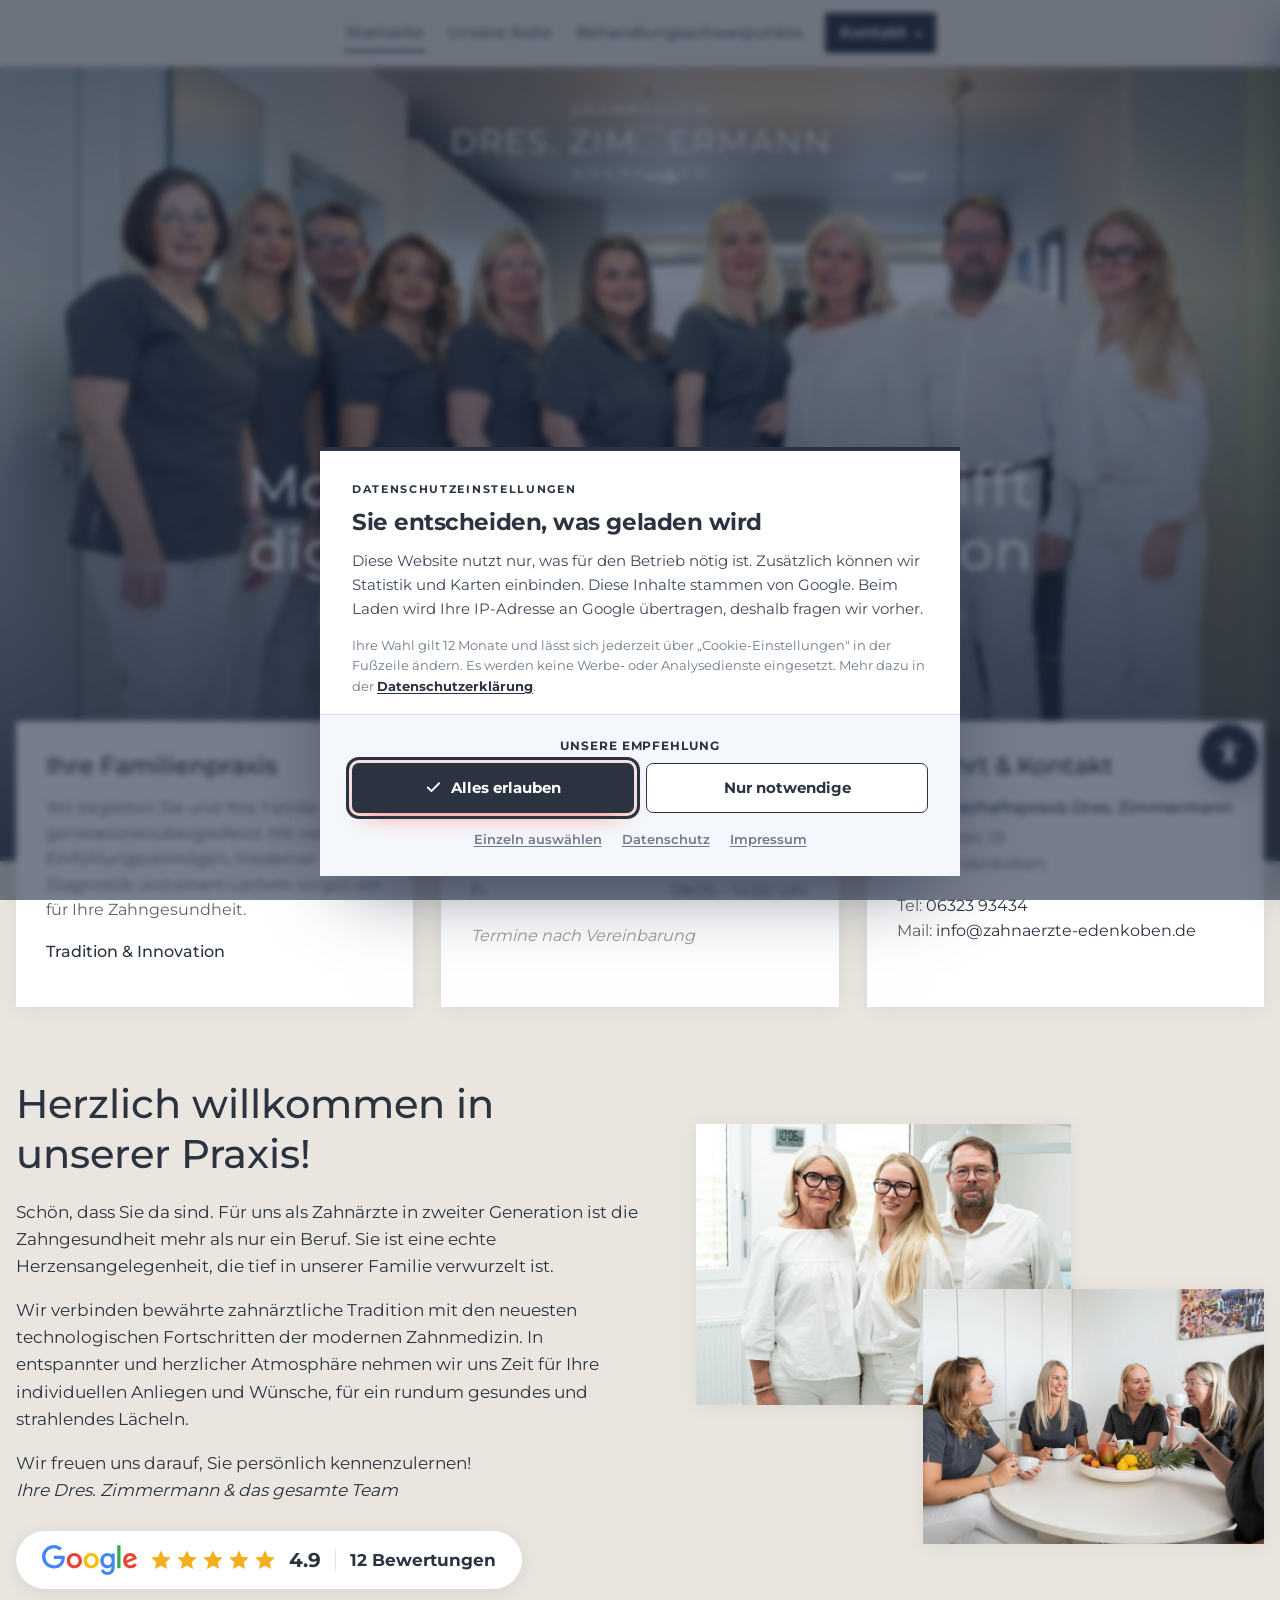
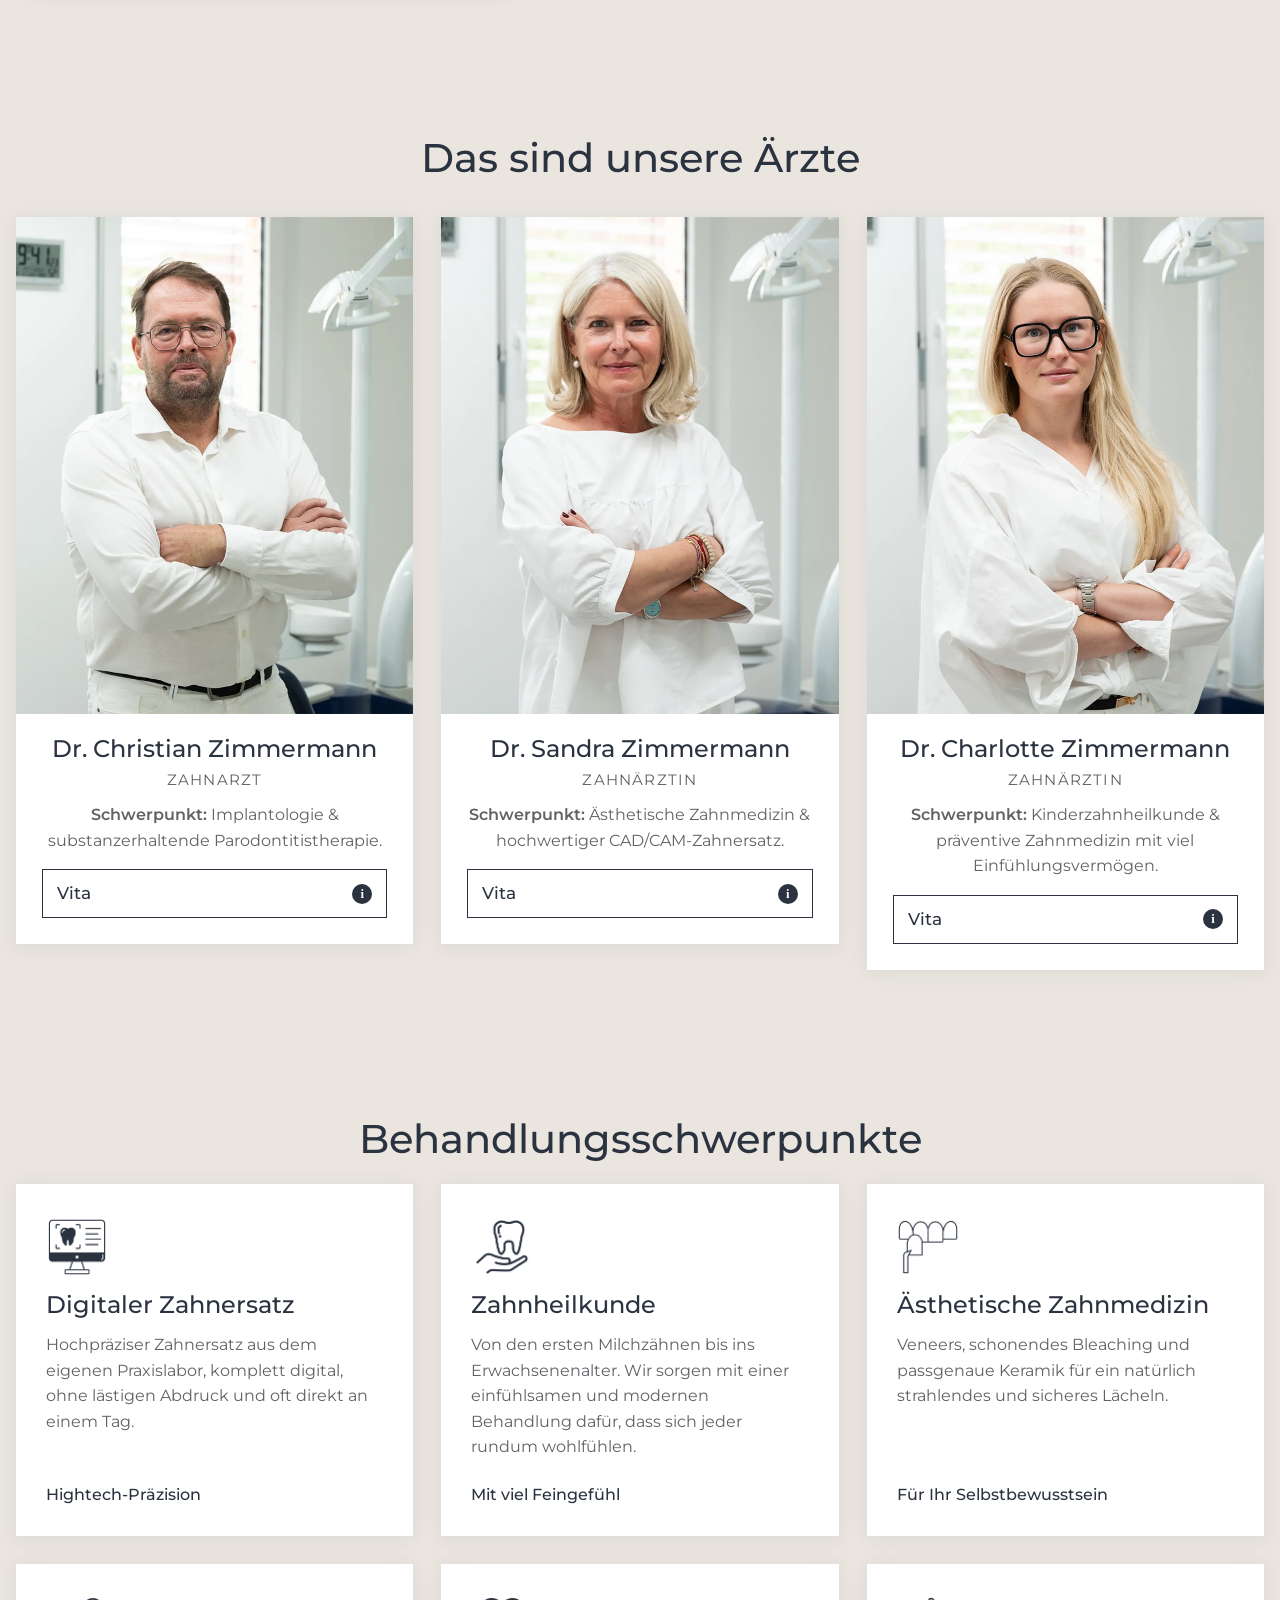
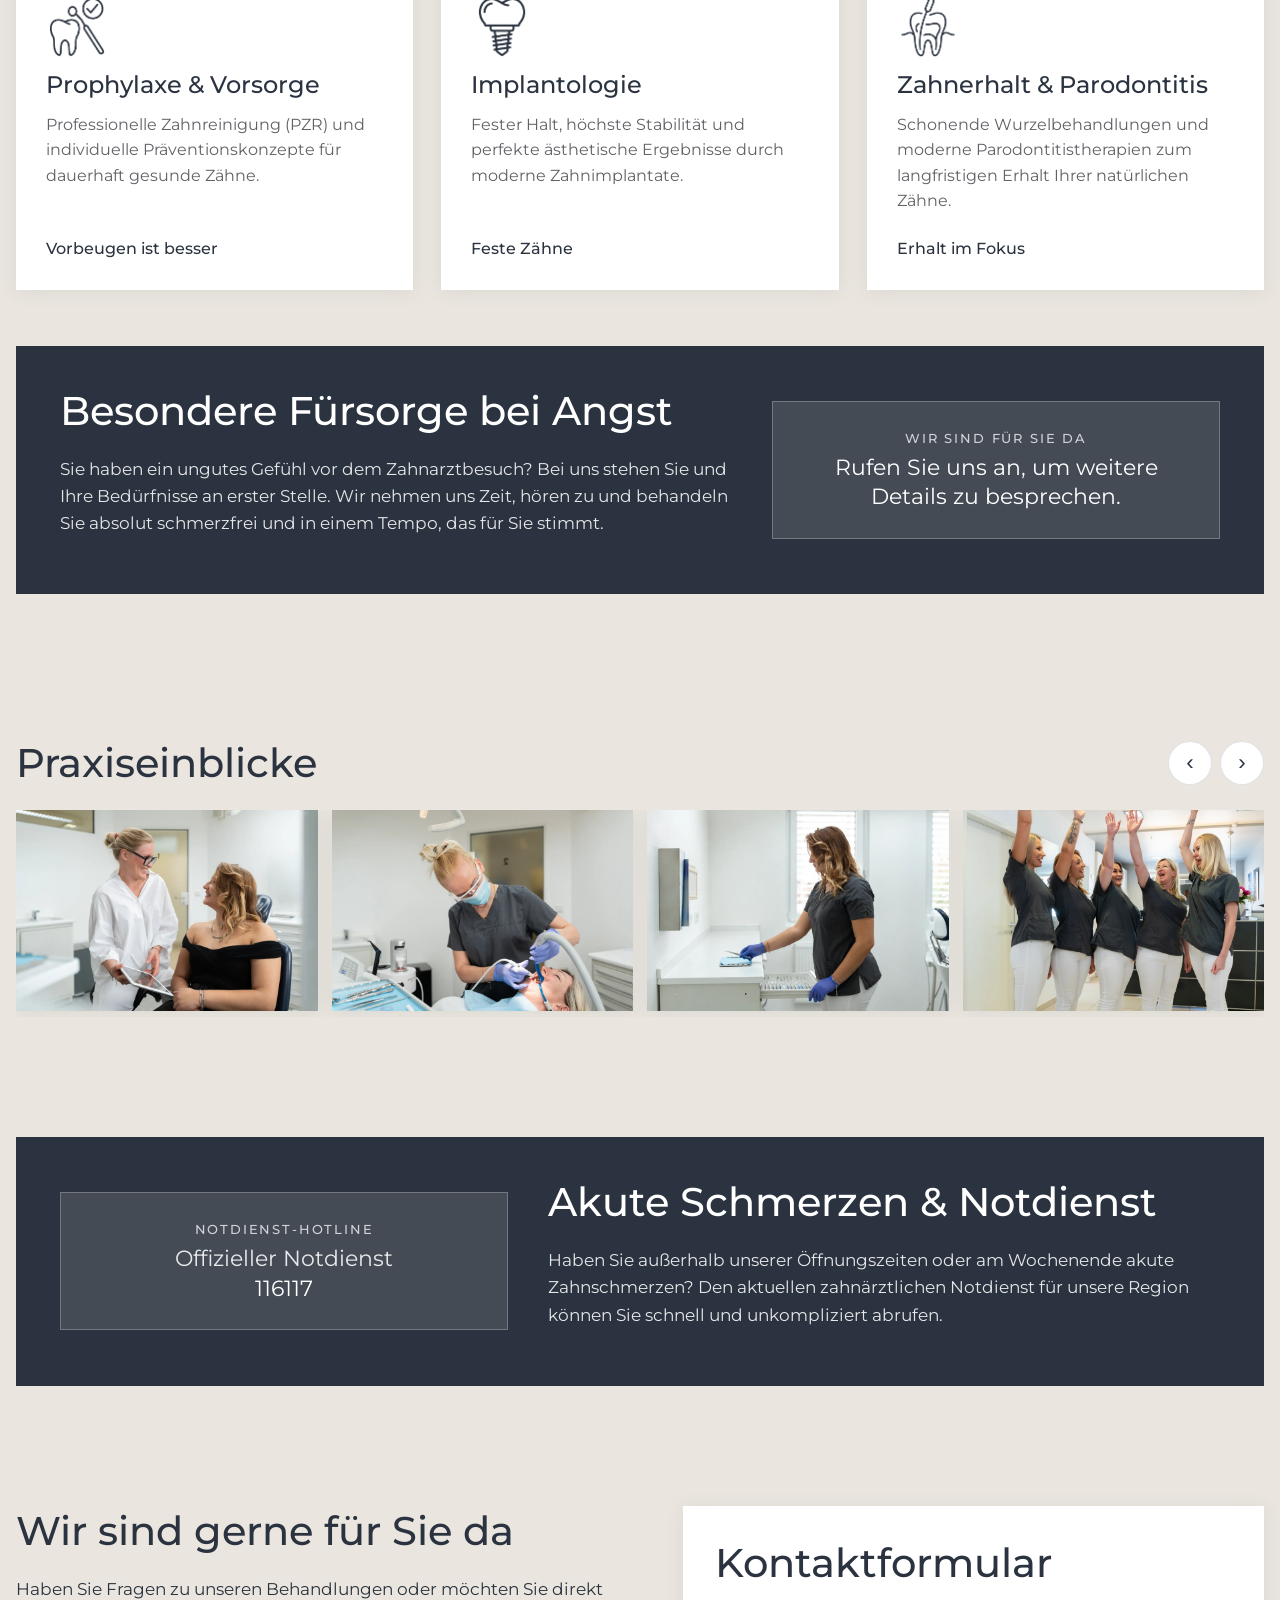
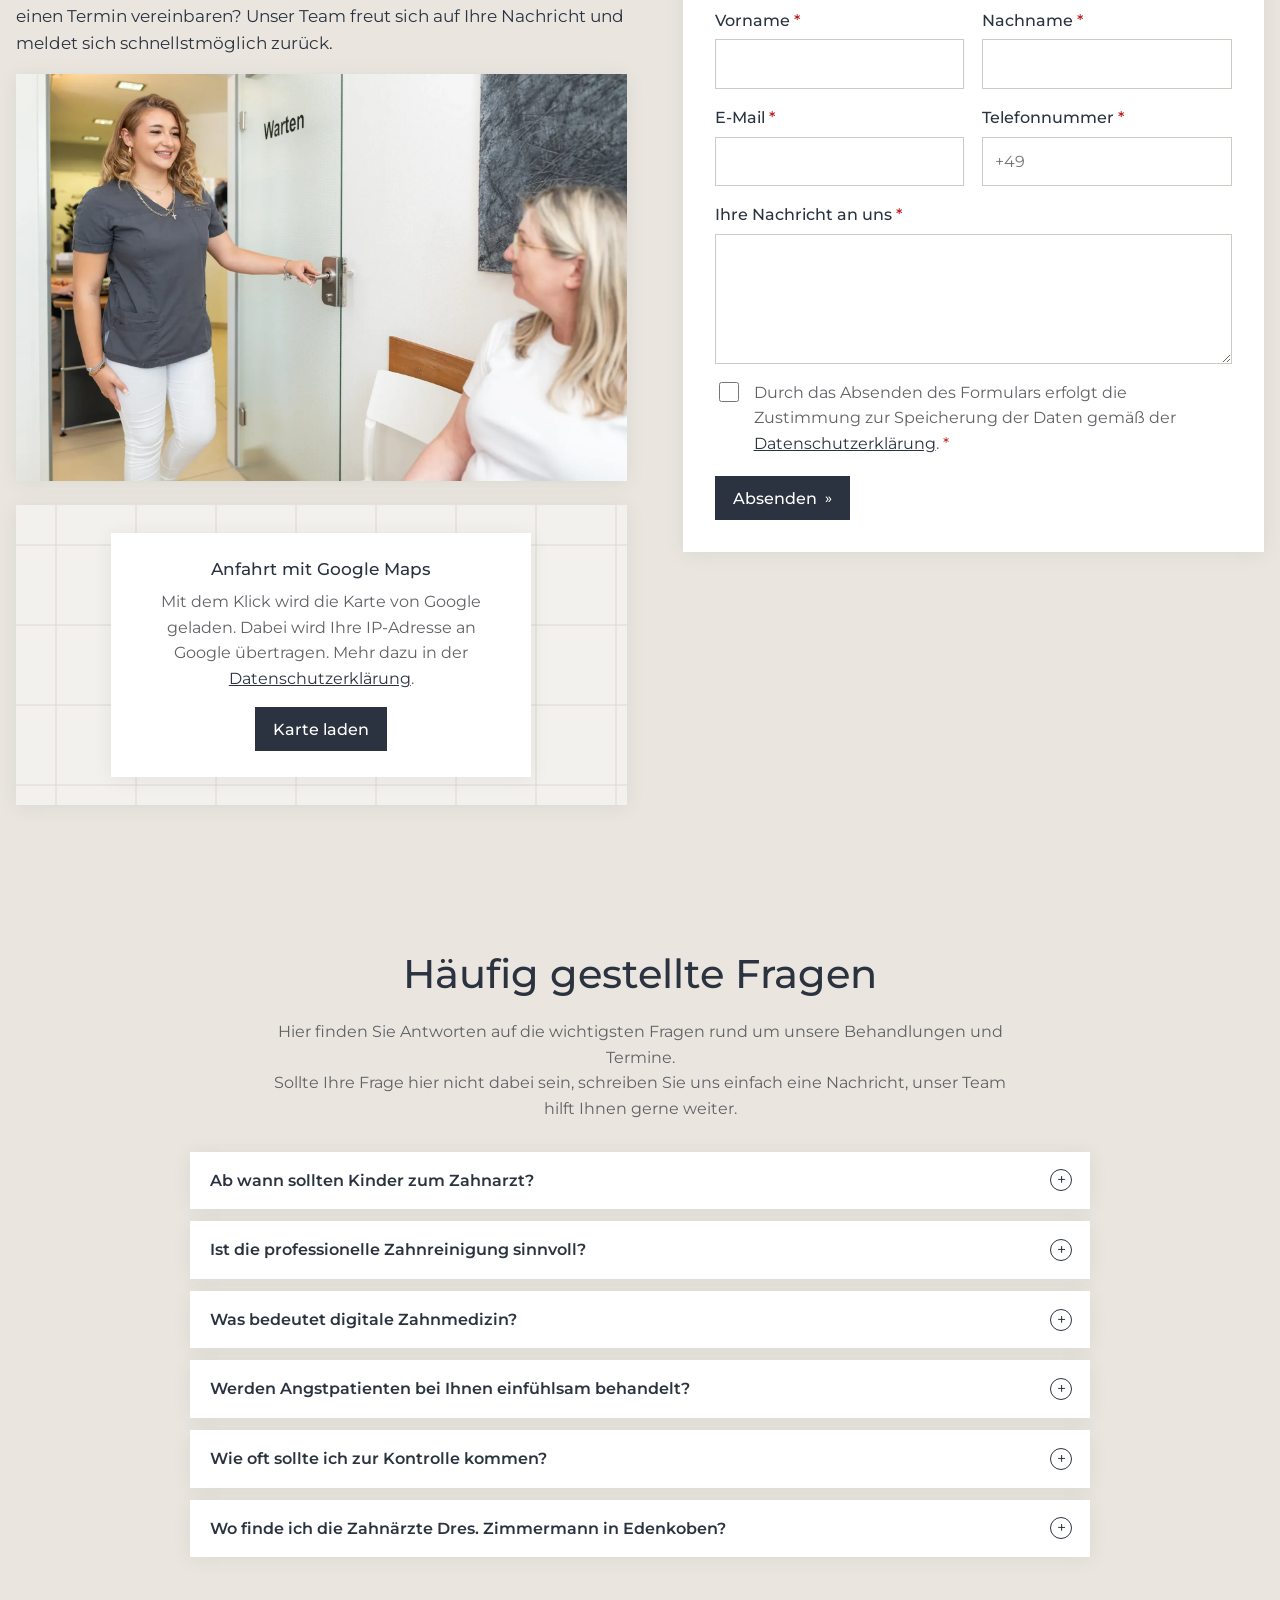
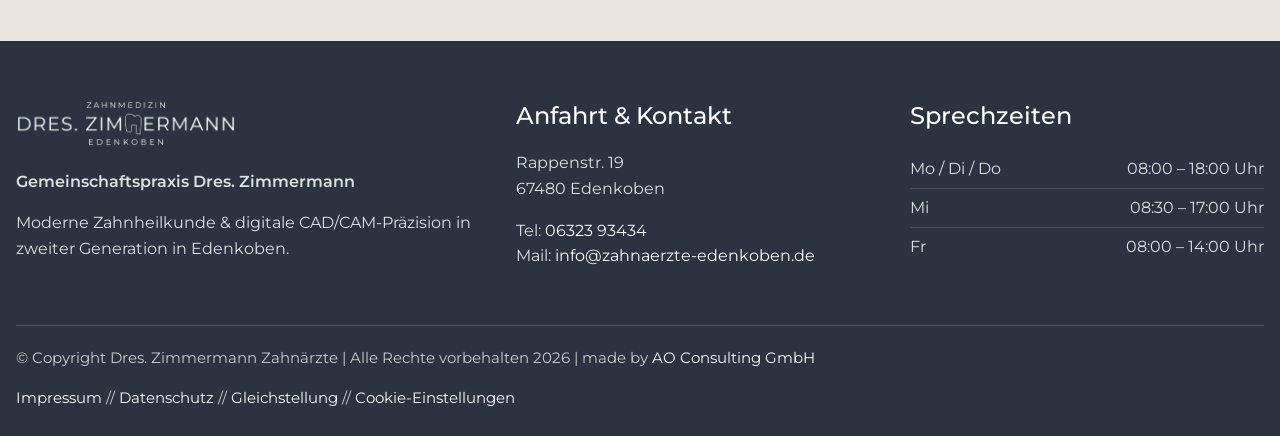
==== commit 78b028d4: "Behandler-Bilder: Hochformat 4:5 randlos statt Kreis (Variante C) Auf Wunsch der Praxis über Awan To" ====
--- a/website/index.html
+++ b/website/index.html
@@ -487,7 +487,9 @@
 .hero-gross{font-size:var(--h1);line-height:1.15;hyphens:manual;-webkit-hyphens:manual}
 .hero h1.hero-h1,.hero-h1{font-size:var(--h5);font-weight:400;line-height:1.5}
 .hero .unter{font-size:var(--h5)}
-.hero h1,.hero--geteilt h1,.hero--knapp .hero-unten h1,.detail-haupt h1,.rechts h1{font-size:var(--h1)}
+.hero h1,.hero--geteilt h1,.hero--knapp .hero-unten h1,.rechts h1{font-size:var(--h1)}
+/* Stellenanzeigen: lange Titel, deshalb H2-Stufe statt H1 */
+.detail-haupt h1{font-size:var(--h2);line-height:1.2}
 .hero--knapp .hero-unten h1{max-width:15em;text-wrap:balance}
 
 /* Kartentitel: Überschriften in Karten und Kästen haben eine eigene feste Größe,
@@ -546,6 +548,12 @@
   .hero h1{font-size:var(--h1)}
   .hero h1.hero-h1{font-size:var(--h5)}
 }
+
+/* Behandler-Bilder: Hochformat 4:5, randlos bis zur Kartenkante (Variante C, Wunsch der Praxis, 05.10.2026) */
+.arzt{padding:0 0 26px}
+.arzt picture{width:100%;height:auto;aspect-ratio:4/5;border-radius:0;margin:0 0 20px}
+.arzt img{object-position:50% 20%}
+.arzt h3,.arzt p,.arzt .vita{margin-left:26px;margin-right:26px}
 
 </style>
 <script>
@@ -699,11 +707,11 @@
           <p><strong>Schwerpunkt:</strong> Implantologie &amp; substanzerhaltende Parodontitistherapie.</p>
           <details class="vita"><summary><span>Vita</span><i aria-hidden="true">i</i></summary>
             <ul>
-              <li>Studium: Zahnmedizin in Regensburg und Heidelberg über die Bundeswehr</li>
-              <li>Approbation und Promotion 1993</li>
+              <li>Studium der Zahnmedizin in Regensburg und Heidelberg über die Bundeswehr</li>
+              <li>1993 Approbation und Promotion</li>
               <li>1993–2002 Tätigkeit im Sanitätsdienst der Bundeswehr</li>
-              <li>2002: Einstieg in die Praxis meiner Frau</li>
-              <li>2007: Praxisneubau</li>
+              <li>2002 Einstieg in die Praxis meiner Frau</li>
+              <li>2007 Praxisneubau</li>
             </ul>
           </details>
         </article>
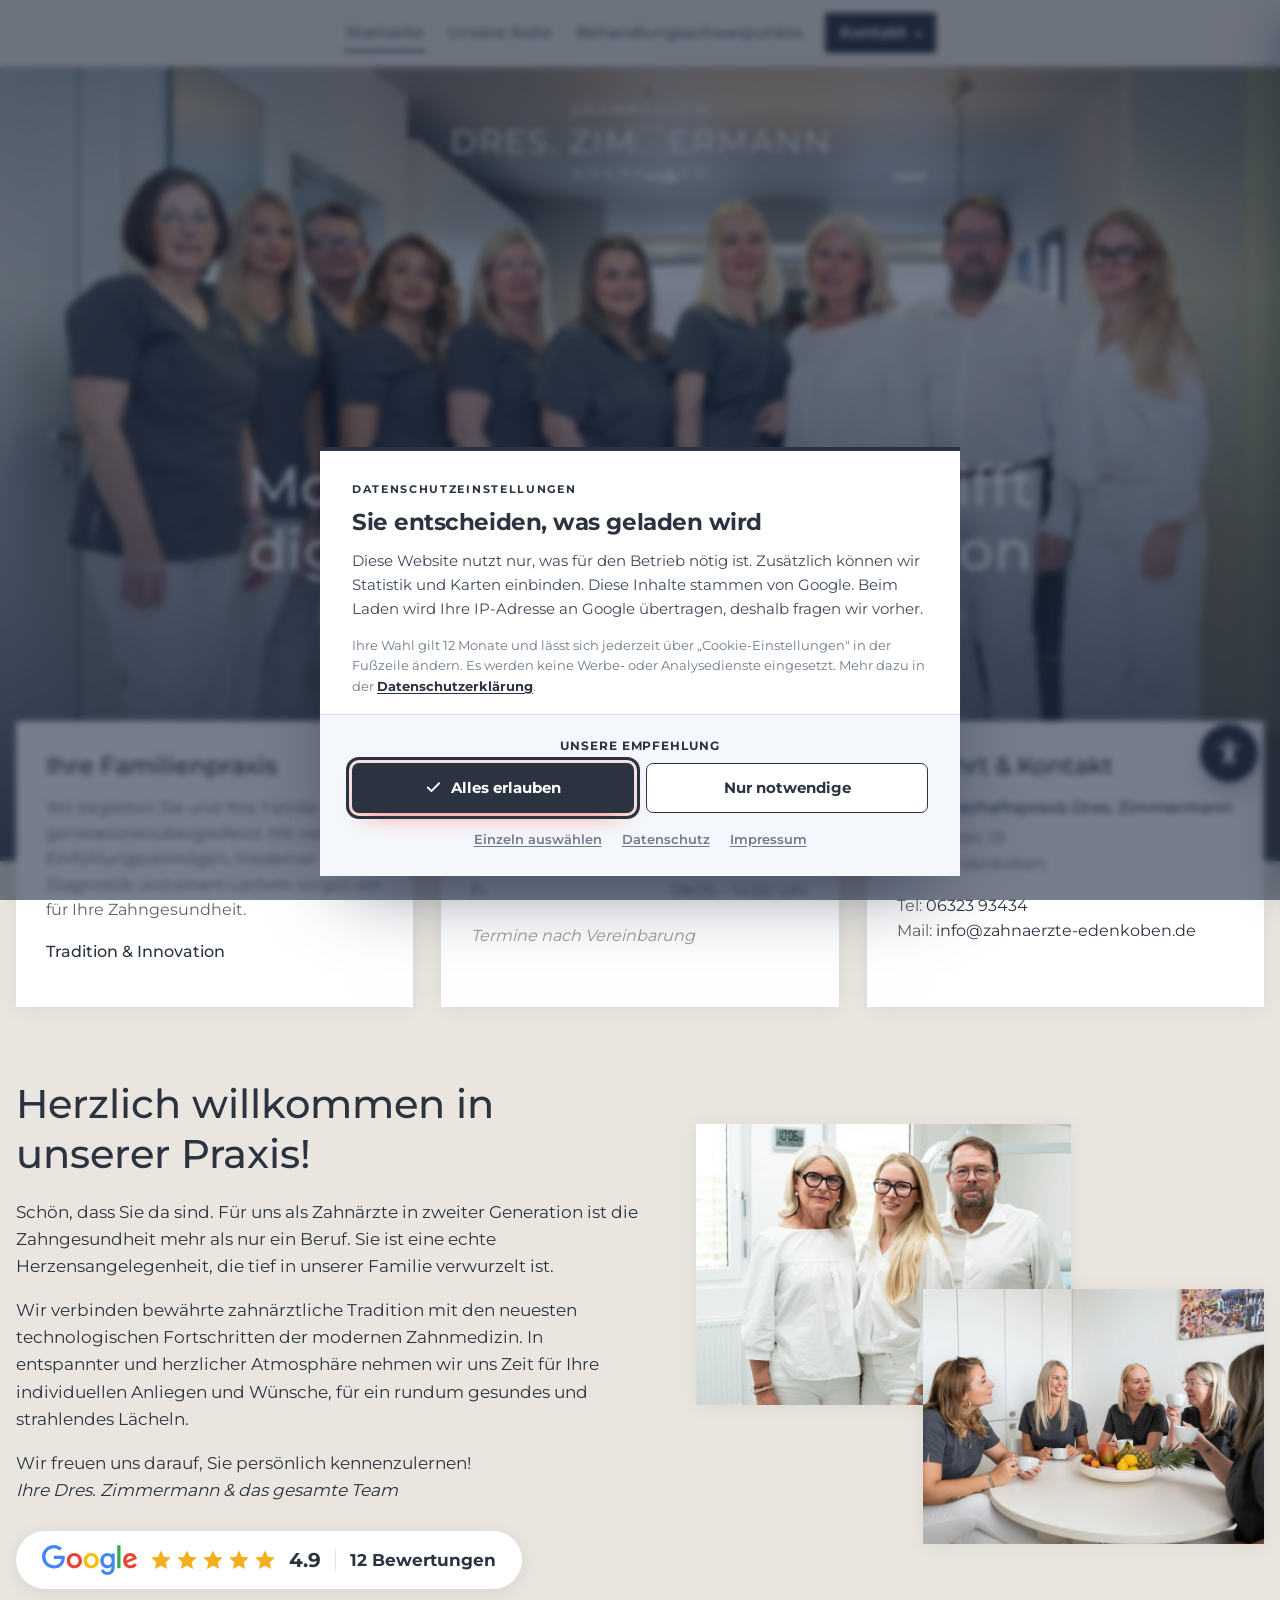
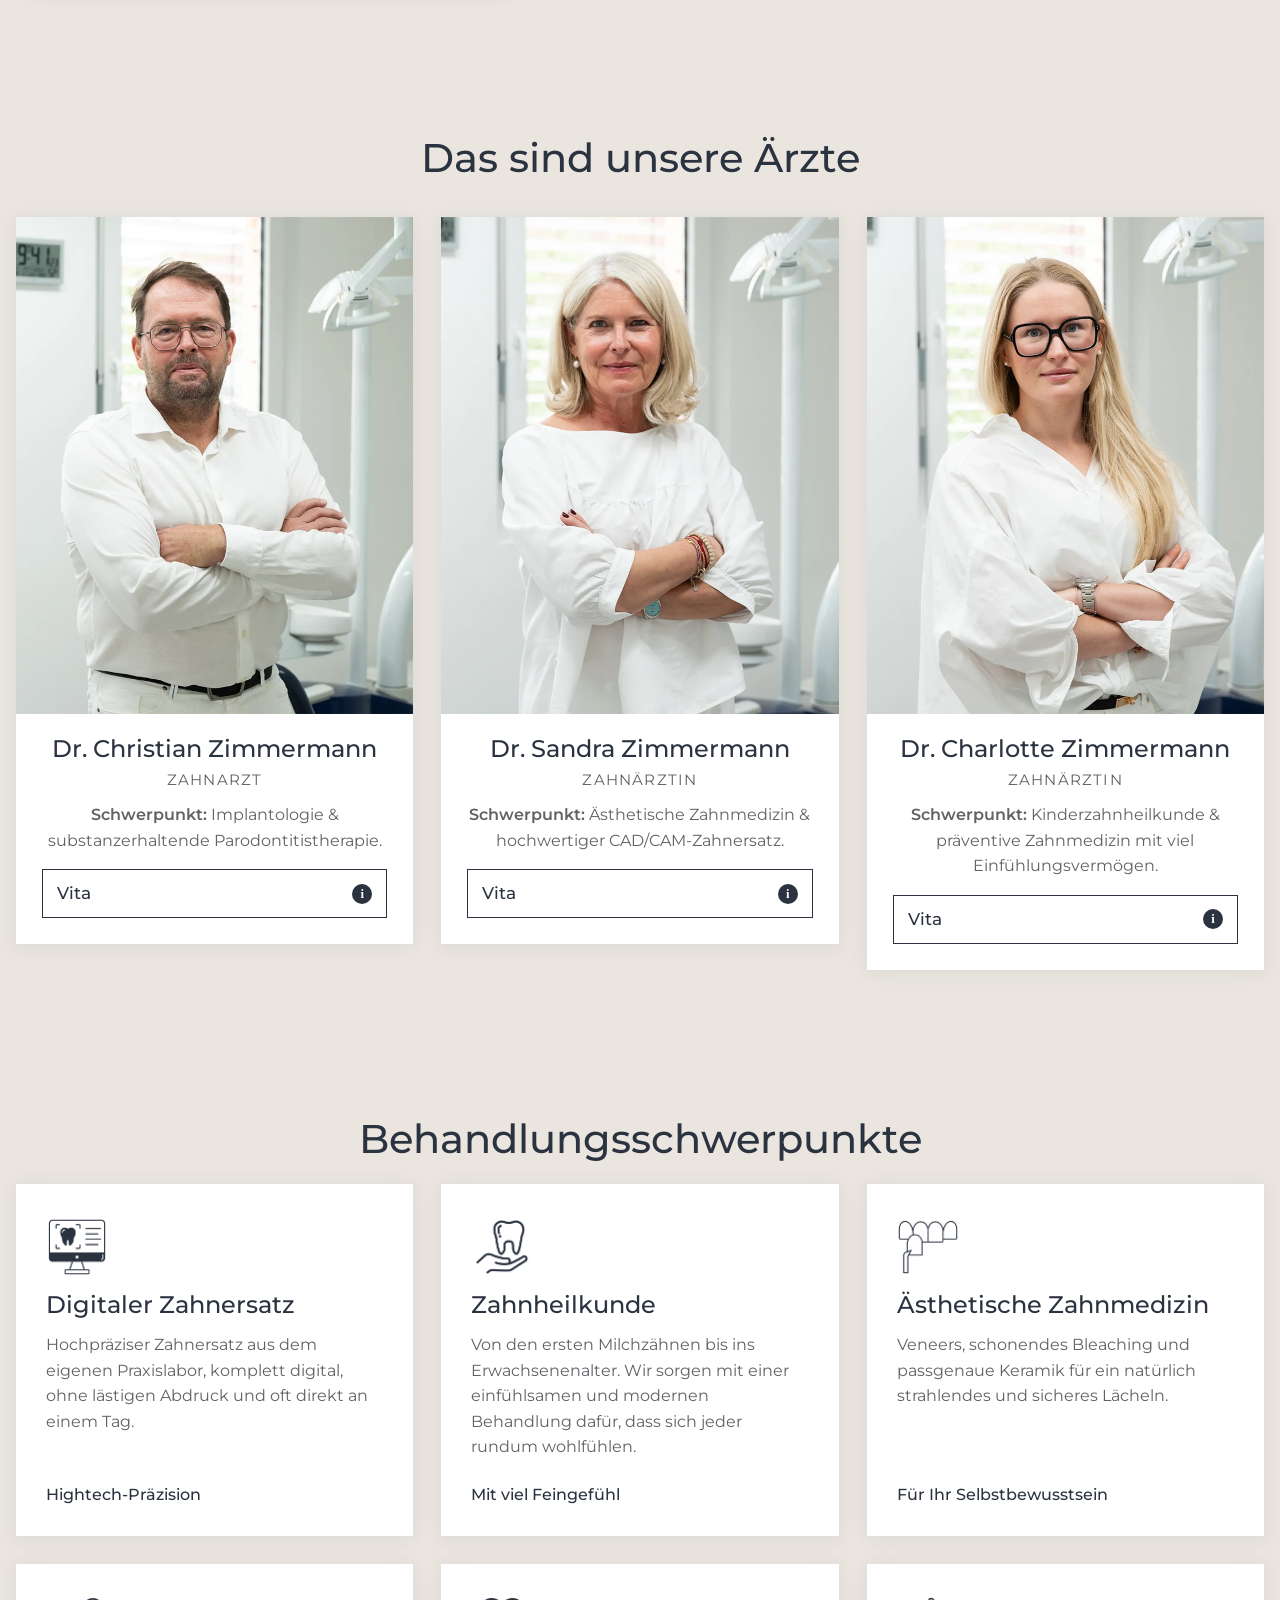
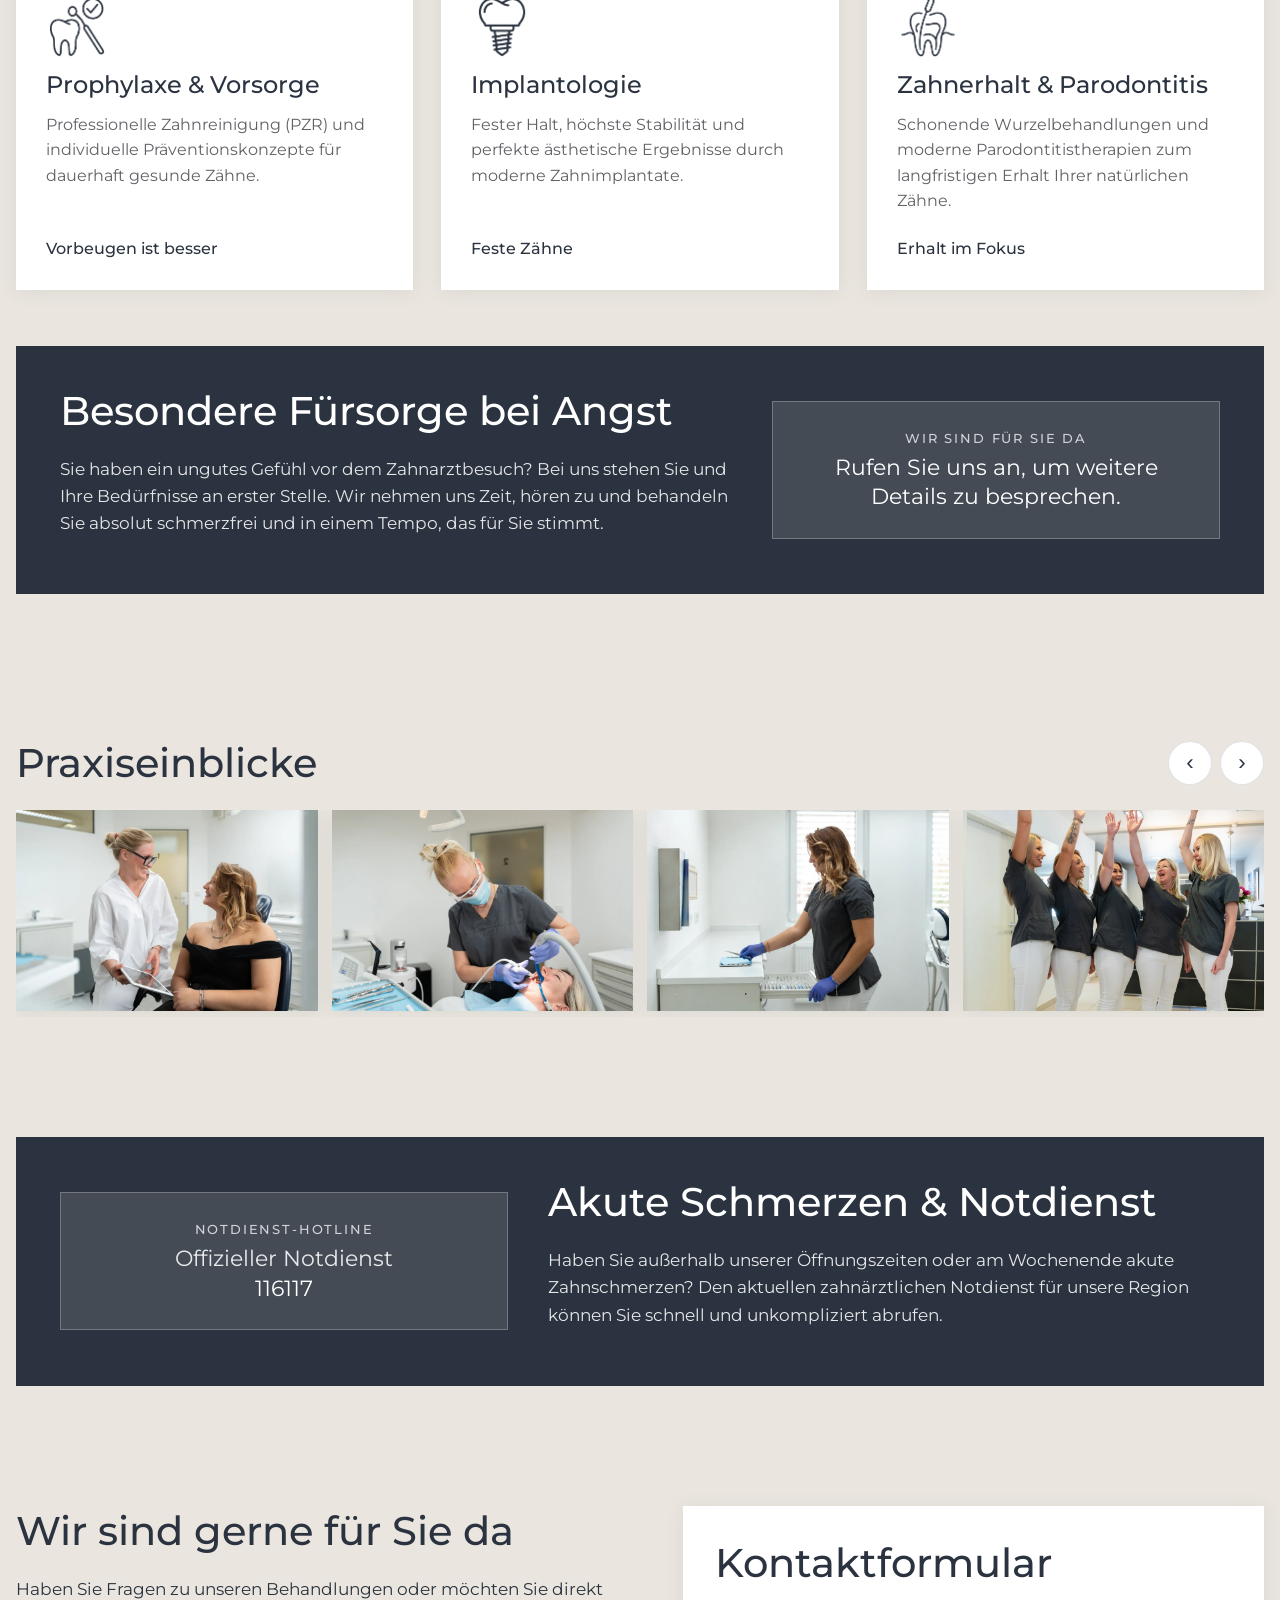
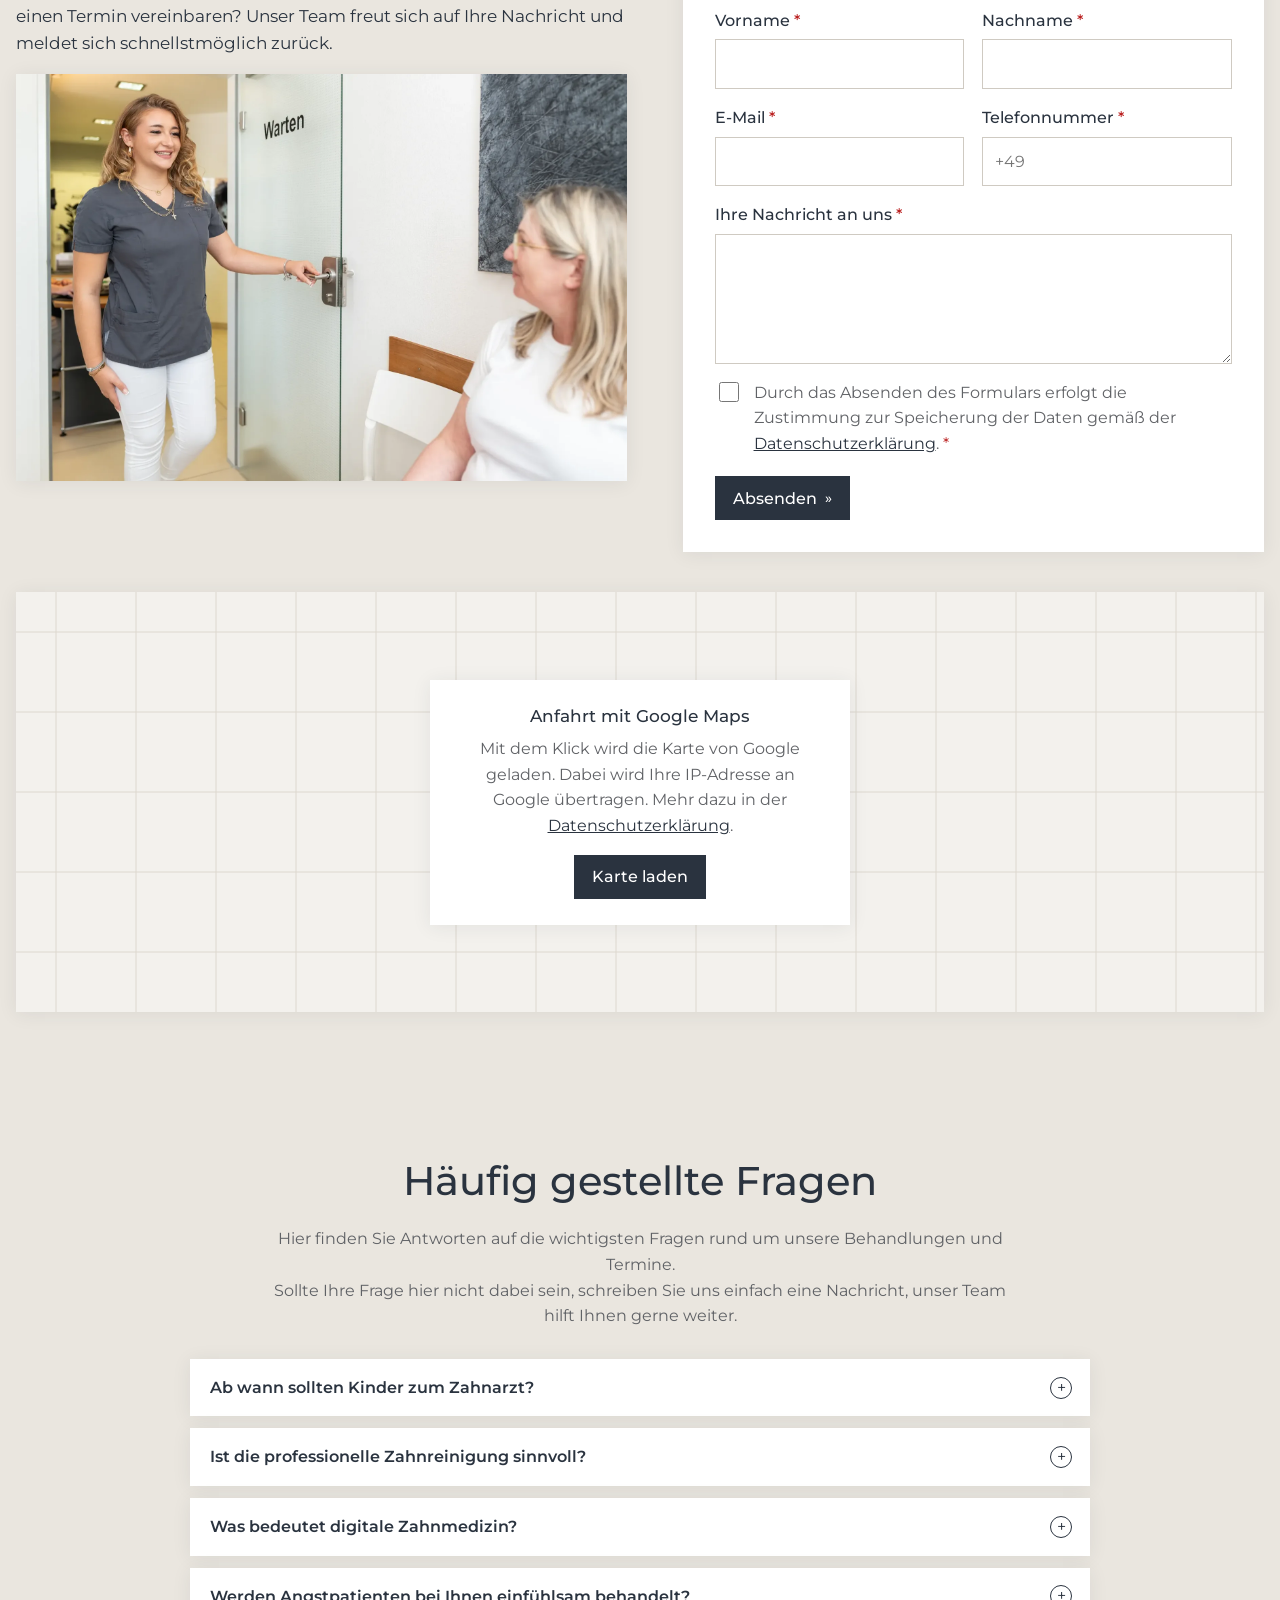
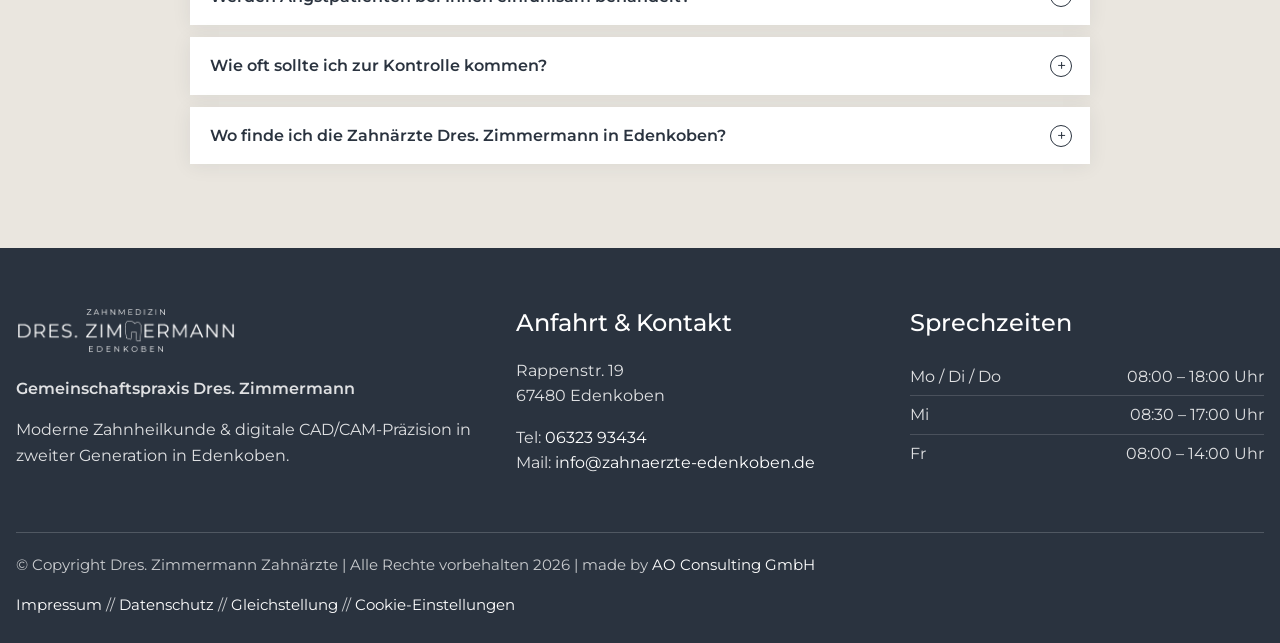
==== commit 6bed77d5: "Kontakt: Google-Karte über die volle Breite unter Bild und Formular Bisher stand die Karte nur in de" ====
--- a/website/index.html
+++ b/website/index.html
@@ -331,6 +331,8 @@
 .karte-platz .hinweis p{font-size:.9rem;color:var(--slate-3)}
 .karte-platz iframe{position:absolute;inset:0;width:100%;height:100%;border:0}
 @media (max-width:860px){.kontakt-raster{grid-template-columns:1fr}}
+.karte-platz--breit{min-height:420px;margin-top:40px}
+@media (max-width:900px){.karte-platz--breit{min-height:300px;margin-top:32px}}
 
 /* Fußzeile wie die Hauptwebseite */
 body>footer{background:var(--slate);color:#fff;padding:60px 0 0;margin-top:0}
@@ -459,7 +461,7 @@
 
 /* ============================================================
    Anpassungen 05.10.2026 (Awan Tofik), gelten für Hauptseite und Karriereseite:
-   1. Inhaltsbreite 1300 px
+   1. Inhaltsbreite 1400 px (05.10. nachmittags von 1300 auf 1400)
    2. Feste Schriftstufen für Desktop (ab 1024), Tablet (768–1023) und Handy (bis 767)
       statt gleitender Größen – H1 bis H6, Absatz, Kleintext, Kartentitel
    3. Hero: Text unten im Bild, Gesichter bleiben frei (Bild oben beschnitten statt mittig)
@@ -467,7 +469,7 @@
    5. Keine automatische Silbentrennung in Überschriften (trennte „Zahnme-dizin")
    ============================================================ */
 :root{
-  --inhalt:1300px;
+  --inhalt:1400px;
   --h1:56px;--h2:40px;--h3:28px;--h4:22px;--h5:19px;--h6:17px;
   --p:17px;--klein:16px;--kartentitel:24px;
 }
@@ -816,13 +818,6 @@
         <div class="bild bild--frei">
           <picture><source srcset="img/zahnarztpraxis-edenkoben-wartezimmer.webp" type="image/webp"><img src="img/zahnarztpraxis-edenkoben-wartezimmer.jpg" alt="Mitarbeiterin begrüßt eine Patientin an der Tür zum Wartezimmer" width="1800" height="1200" loading="lazy" decoding="async"></picture>
         </div>
-        <div class="karte-platz" id="karte" data-einbettung="medien" style="min-height:300px;margin-top:24px">
-          <div class="hinweis">
-            <h3 style="font-size:1.125rem">Anfahrt mit Google Maps</h3>
-            <p>Mit dem Klick wird die Karte von Google geladen. Dabei wird Ihre IP-Adresse an Google übertragen. Mehr dazu in der <a href="#/datenschutz">Datenschutzerklärung</a>.</p>
-            <button class="knopf knopf--ohne" type="button" data-karte-laden>Karte laden</button>
-          </div>
-        </div>
       </div>
       <form class="formular" id="kontaktformular" novalidate aria-labelledby="form-titel" style="margin-top:0">
         <h2 id="form-titel">Kontaktformular</h2>
@@ -838,6 +833,15 @@
         <button class="knopf" type="submit">Absenden</button>
         <div class="danke" id="danke" role="status"><strong>Vielen Dank für Ihre Nachricht!</strong><br>Ihr E-Mail-Programm hat sich mit allen Angaben geöffnet. Bitte dort absenden, wir melden uns schnellstmöglich. Falls sich kein Fenster geöffnet hat, schreiben Sie uns direkt an <a href="mailto:info@zahnaerzte-edenkoben.de">info@zahnaerzte-edenkoben.de</a>.</div>
       </form>
+    </div>
+    <div class="inhalt">
+      <div class="karte-platz karte-platz--breit" id="karte" data-einbettung="medien">
+        <div class="hinweis">
+          <h3 style="font-size:1.125rem">Anfahrt mit Google Maps</h3>
+          <p>Mit dem Klick wird die Karte von Google geladen. Dabei wird Ihre IP-Adresse an Google übertragen. Mehr dazu in der <a href="#/datenschutz">Datenschutzerklärung</a>.</p>
+          <button class="knopf knopf--ohne" type="button" data-karte-laden>Karte laden</button>
+        </div>
+      </div>
     </div>
   </section>
 
--- a/website/assets/barrierefreiheit.css
+++ b/website/assets/barrierefreiheit.css
@@ -51,7 +51,8 @@
 }
 html.bf-links .bf-panel{right:auto;left:0;transform:translateX(-100%);
   box-shadow:14px 0 44px -18px rgba(19,32,56,.5)}
-.bf-panel[data-offen="true"]{transform:translateX(0)}
+.bf-panel[data-offen="true"],
+html.bf-links .bf-panel[data-offen="true"]{transform:translateX(0)}
 
 .bf-kopf{
   display:flex;align-items:center;justify-content:space-between;gap:12px;
@@ -65,7 +66,7 @@
 .bf-zu:hover{background:rgba(255,255,255,.26)}
 .bf-zu svg{width:17px;height:17px}
 
-.bf-koerper{padding:20px;overflow-y:auto;flex:1 1 auto;-webkit-overflow-scrolling:touch}
+.bf-koerper{padding:20px;overflow-y:auto;flex:1 1 auto;-webkit-overflow-scrolling:touch;overscroll-behavior:contain}
 
 .bf-gruppe{margin-bottom:26px}
 .bf-gruppe > h3{
@@ -137,14 +138,15 @@
 html.bf-kontrast .btn:not(.bf-panel *){outline:2px solid #fff}
 
 /* Invertiert */
-html.bf-invertiert body{filter:invert(1) hue-rotate(180deg)}
+/* Filter auf <html> statt <body>: auf body würden Kopf, Panel und Knopf mitscrollen (leere Seite). */
+html.bf-invertiert{filter:invert(1) hue-rotate(180deg)}
 html.bf-invertiert body img,
 html.bf-invertiert body video,
 html.bf-invertiert body iframe{filter:invert(1) hue-rotate(180deg)}
+html.bf-invertiert .bf-panel,html.bf-invertiert .bf-knopf{filter:invert(1) hue-rotate(180deg)}
 
 /* Graustufen */
-html.bf-graustufen body{filter:grayscale(1)}
-html.bf-graustufen .bf-panel,html.bf-graustufen .bf-knopf{filter:grayscale(0)}
+html.bf-graustufen{filter:grayscale(1)}
 
 /* Links hervorheben */
 html.bf-links-hervor body a:not(.bf-panel *):not(.bf-knopf){
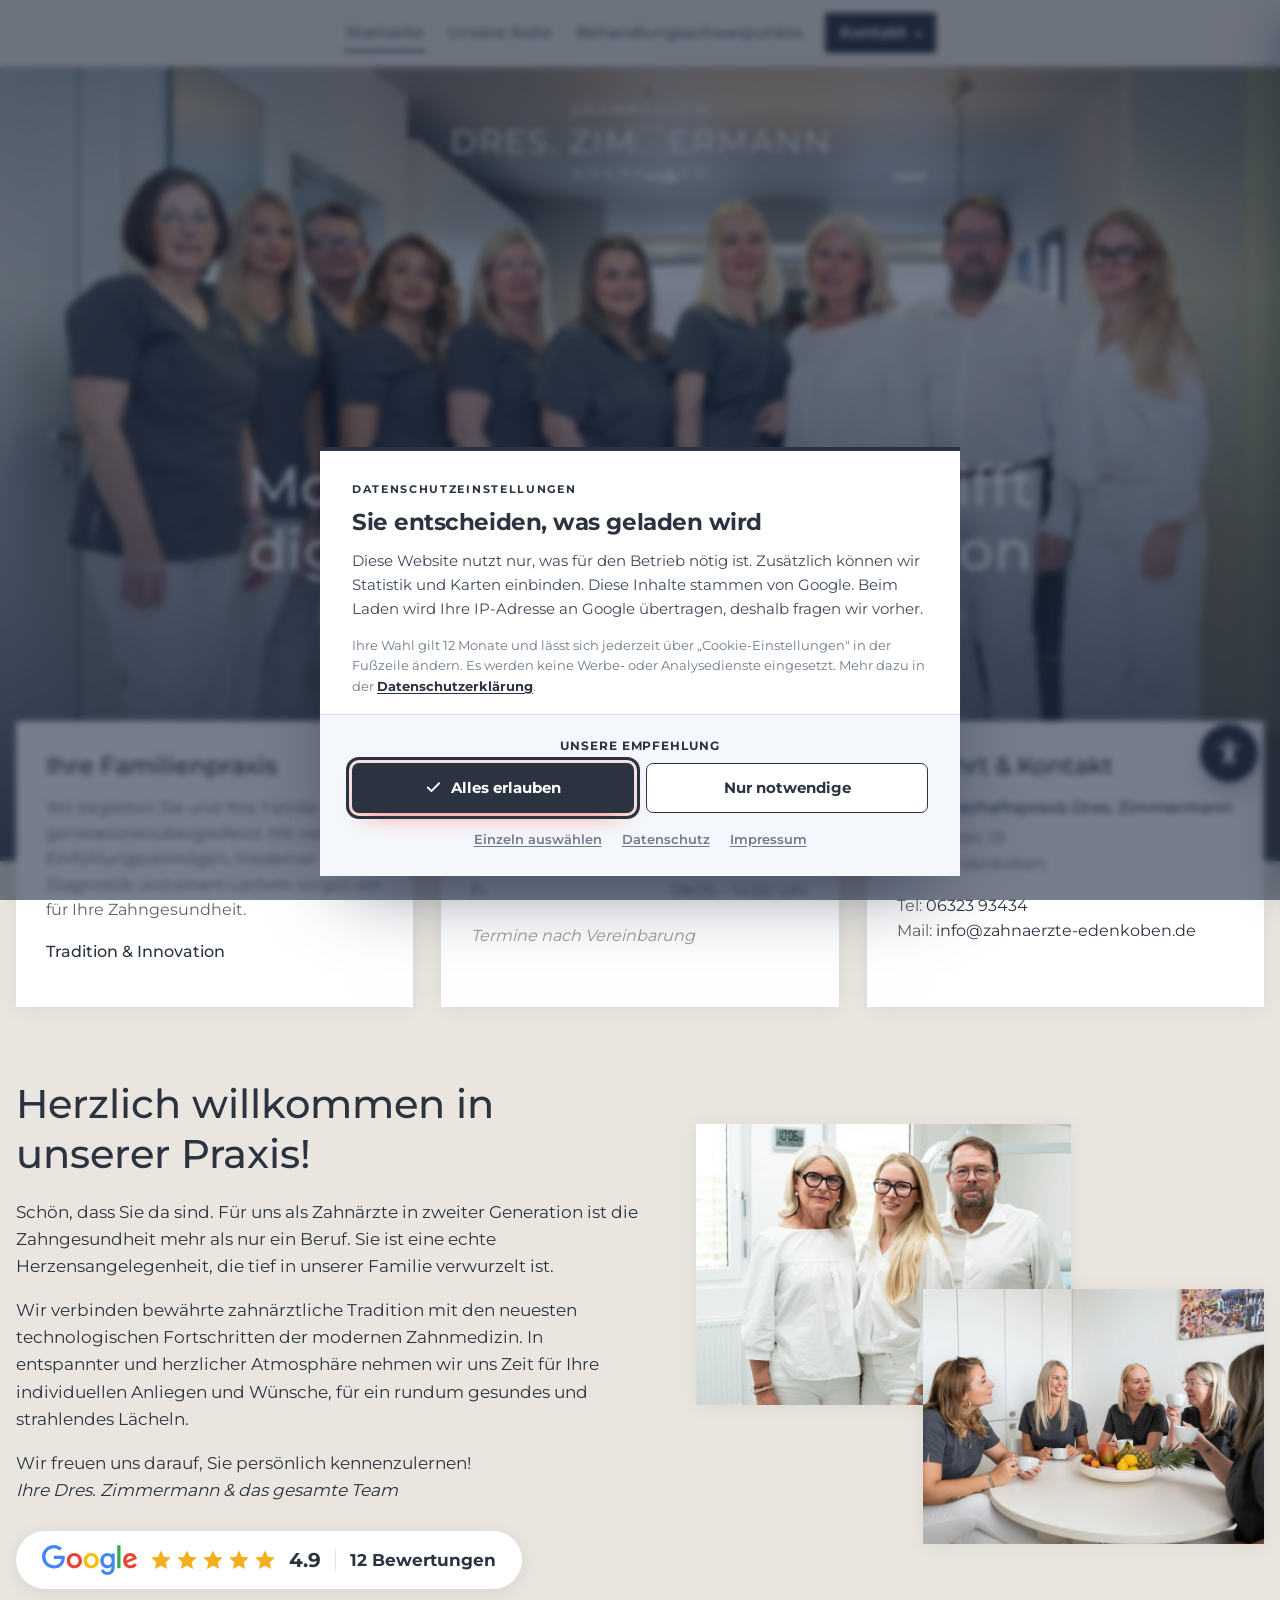
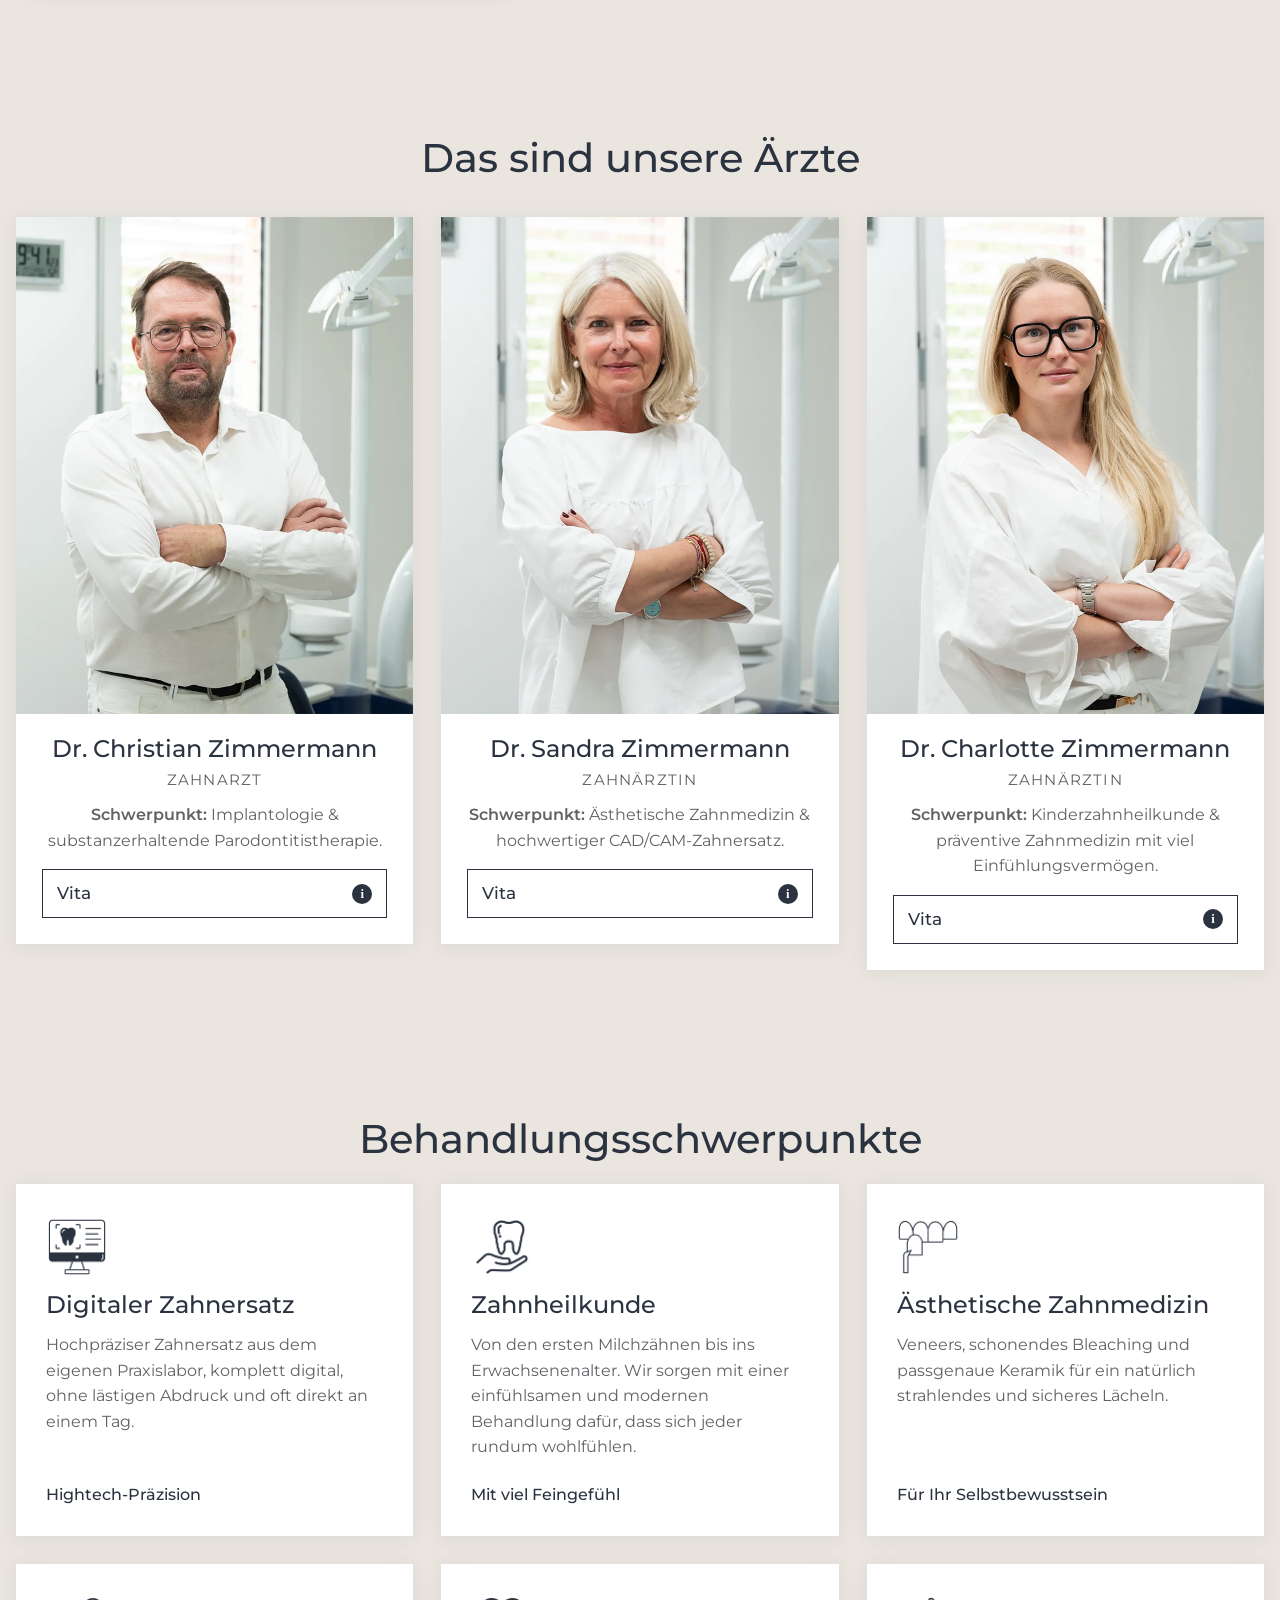
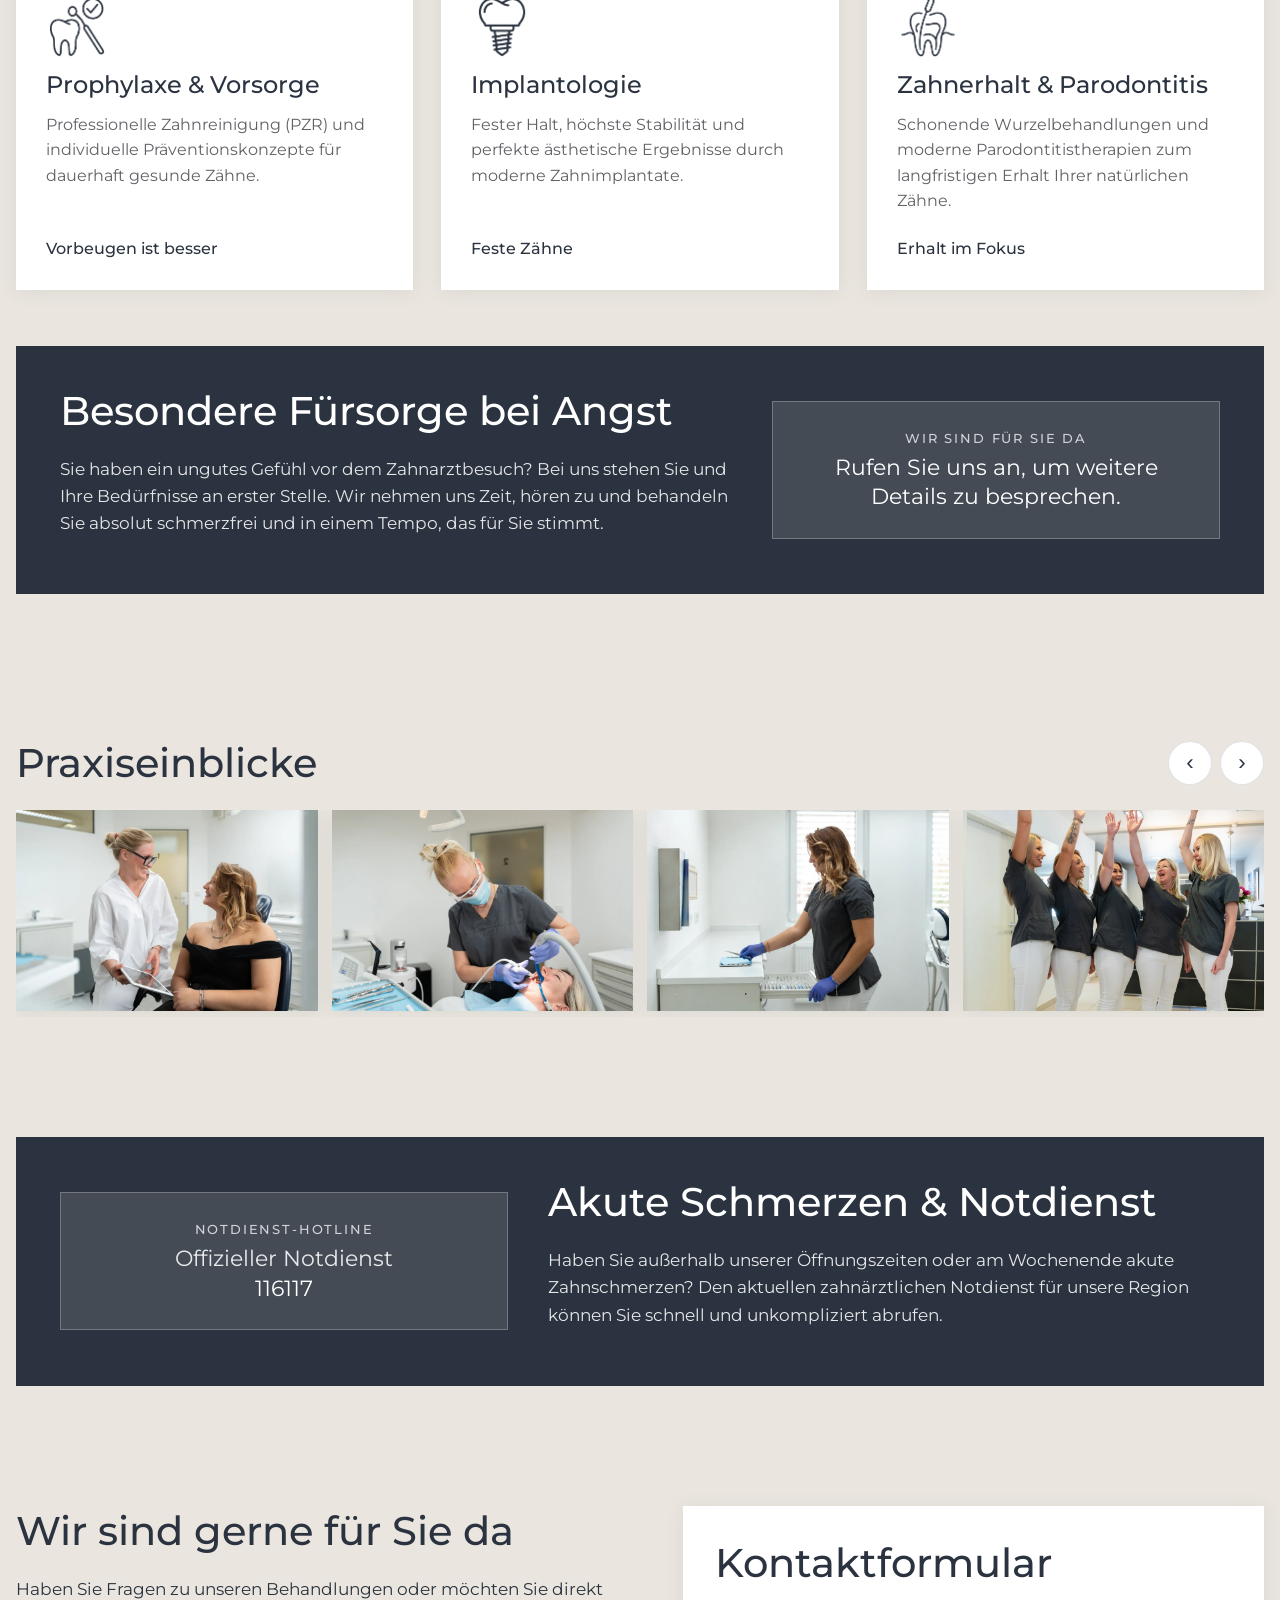
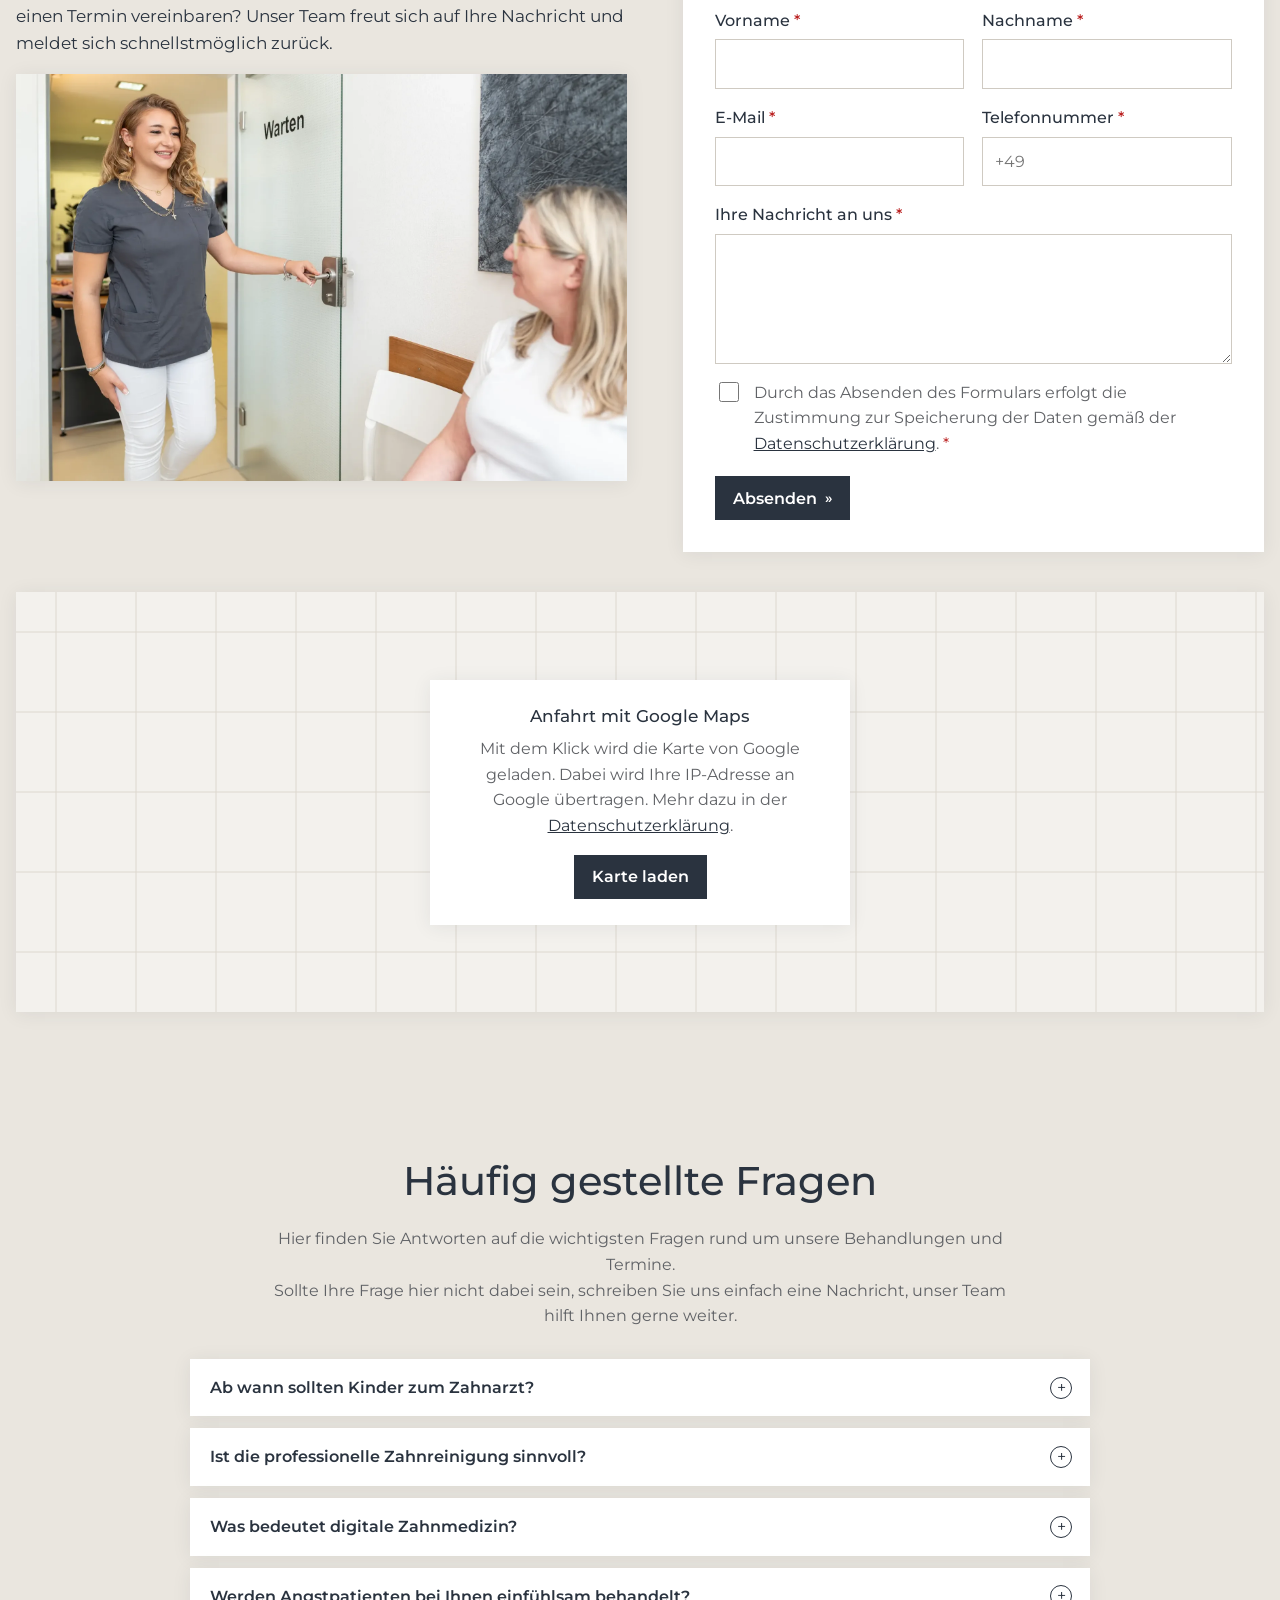
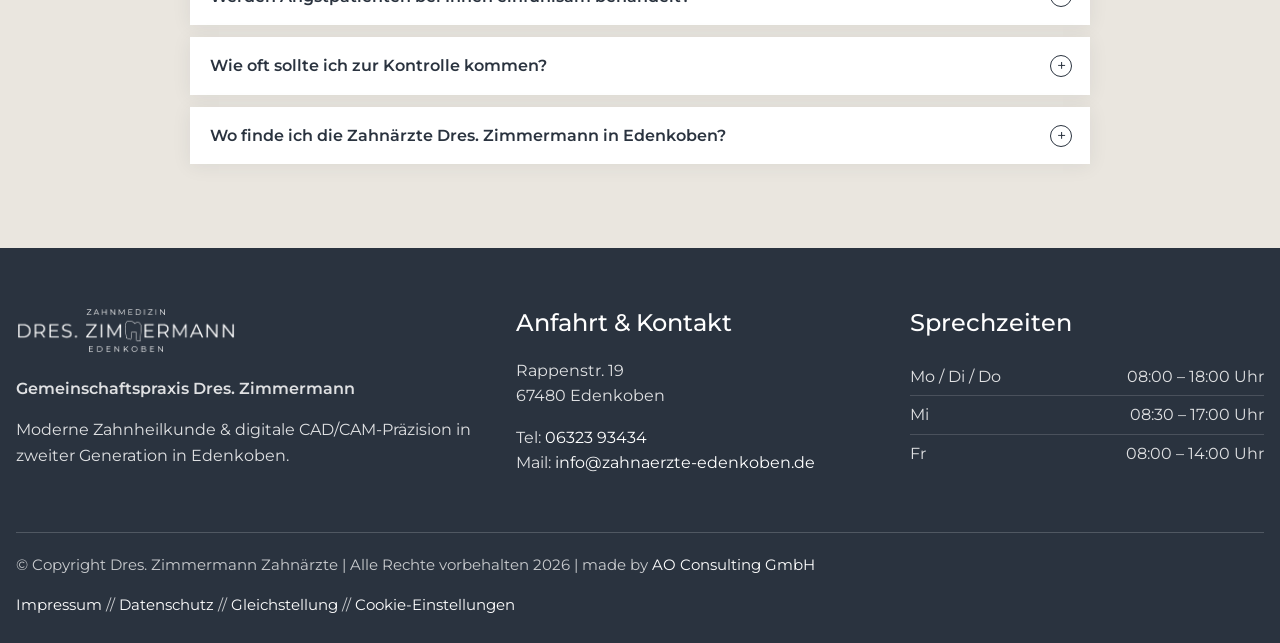
==== commit b6cb56f7: "Knöpfe: einheitlich fett wie Kontakt im Menü, Hero ohne Transparenz Alle Knöpfe mit Schriftstärke 60" ====
--- a/website/index.html
+++ b/website/index.html
@@ -95,14 +95,14 @@
 .nur-sr{position:absolute!important;width:1px;height:1px;overflow:hidden;clip:rect(0 0 0 0);white-space:nowrap}
 
 /* Knöpfe wie auf der Hauptwebseite: eckig, dunkel, mit » */
-.knopf{display:inline-flex;align-items:center;gap:.5em;background:var(--slate);color:#fff;text-decoration:none;font-weight:500;font-size:1rem;line-height:1.7;padding:.3em 1em;border:2px solid var(--slate);border-radius:var(--radius);cursor:pointer;font-family:inherit;white-space:nowrap;min-height:44px;transition:background .2s,color .2s,transform .2s}
+.knopf{display:inline-flex;align-items:center;gap:.5em;background:var(--slate);color:#fff;text-decoration:none;font-weight:600;font-size:1rem;line-height:1.7;padding:.3em 1em;border:2px solid var(--slate);border-radius:var(--radius);cursor:pointer;font-family:inherit;white-space:nowrap;min-height:44px;transition:background .2s,color .2s,transform .2s}
 .knopf::after{content:"»";font-size:.9em;transition:transform .2s}
 .knopf:hover,.knopf:focus-visible{background:#fff;color:var(--slate);border-color:var(--slate)}
 .knopf:hover::after{transform:translateX(3px)}
 .knopf--hell{background:#fff;color:var(--slate);border-color:#fff}
 .knopf--hell:hover,.knopf--hell:focus-visible{background:var(--slate);color:#fff;border-color:var(--slate)}
-.knopf--glas{background:rgba(42,51,63,.75);border-color:transparent;color:#fff}
-.knopf--glas:hover,.knopf--glas:focus-visible{background:#fff;color:var(--slate)}
+.knopf--glas{background:var(--slate);border-color:var(--slate);color:#fff}
+.knopf--glas:hover,.knopf--glas:focus-visible{background:#fff;color:var(--slate);border-color:#fff}
 .knopf--umriss{background:transparent;color:var(--slate)}
 .knopf--umriss:hover,.knopf--umriss:focus-visible{background:var(--slate);color:#fff}
 .knopf--ohne::after{content:none}
@@ -379,6 +379,7 @@
   .hero .hero-bild,.hero picture{position:static;height:auto}
   .hero .hero-bild img{aspect-ratio:4/3;height:auto;object-position:50% 30%}
   .hero::after{content:none}
+  .hero .knopf--glas{border-color:#fff}
   .hero .logo{display:none}
   .hero .inhalt{padding-top:34px}
   .hero h1{font-size:clamp(1.75rem,7vw,2.4rem)}
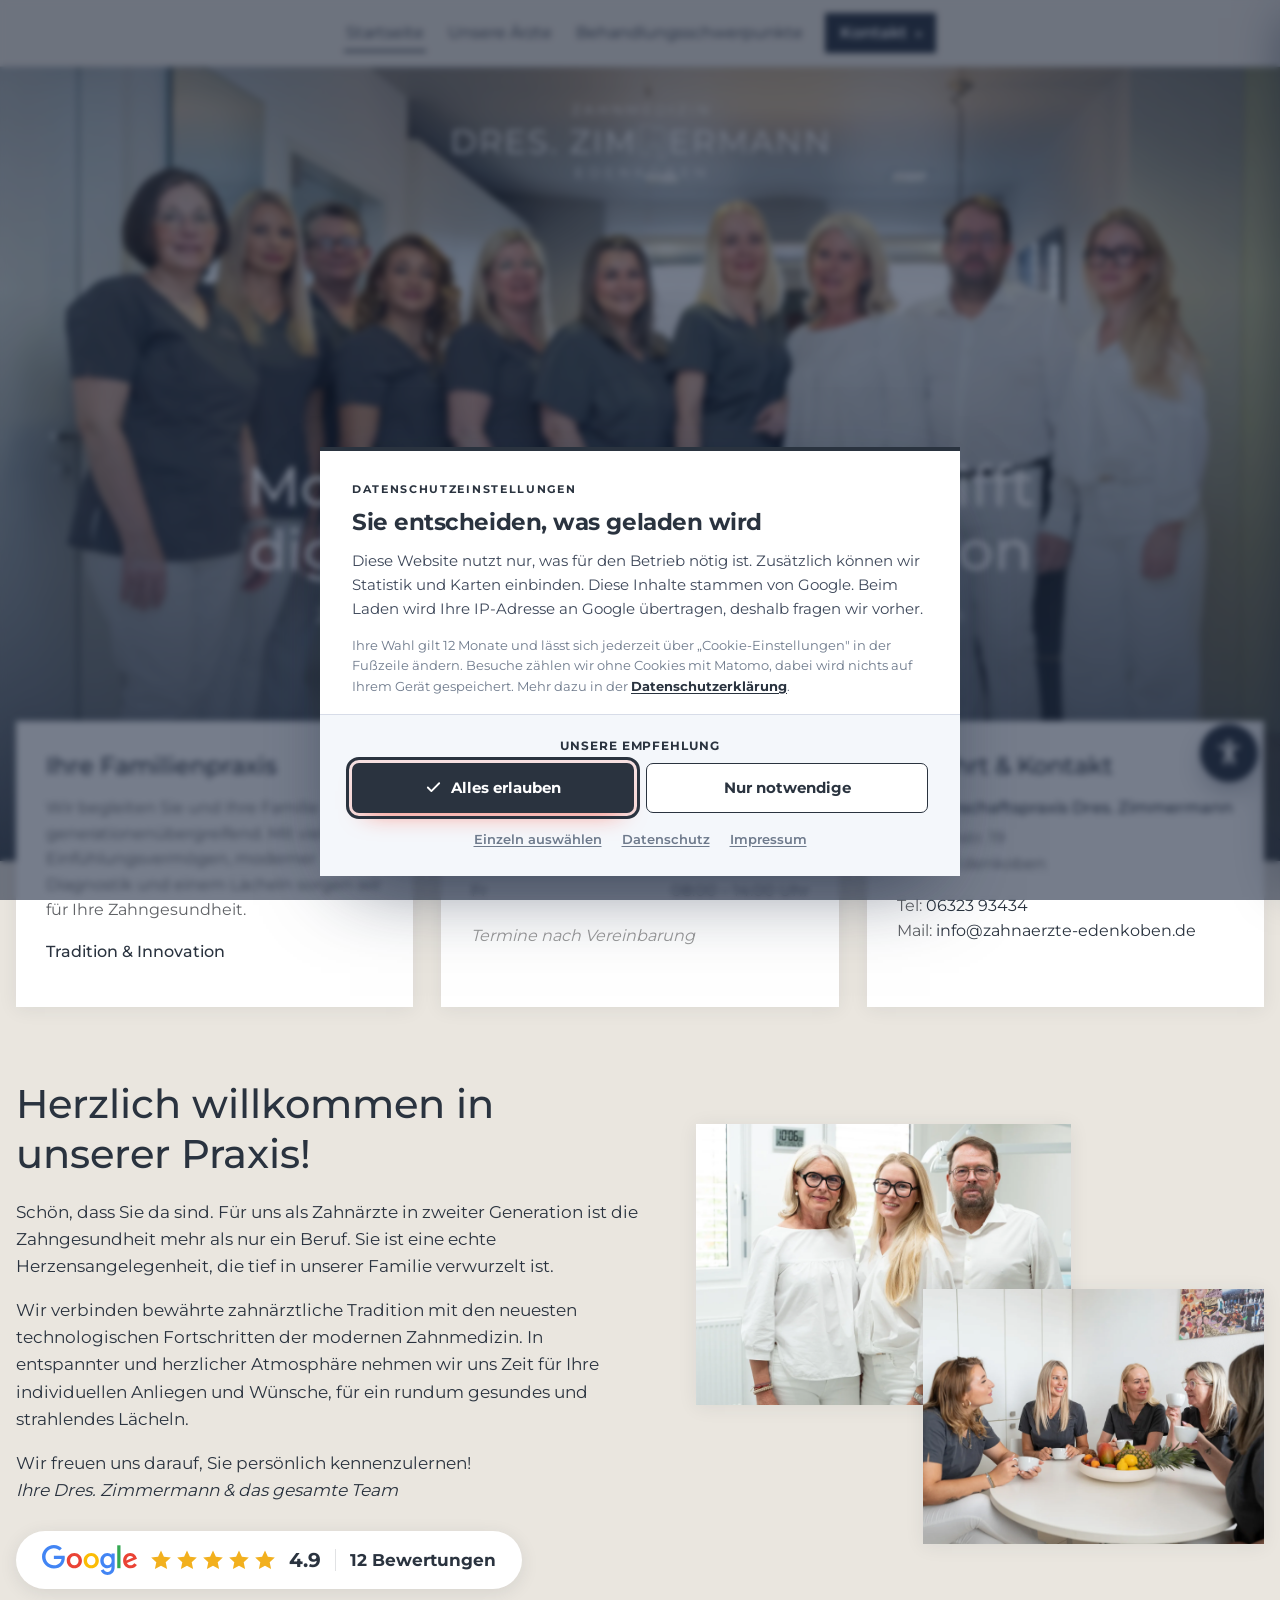
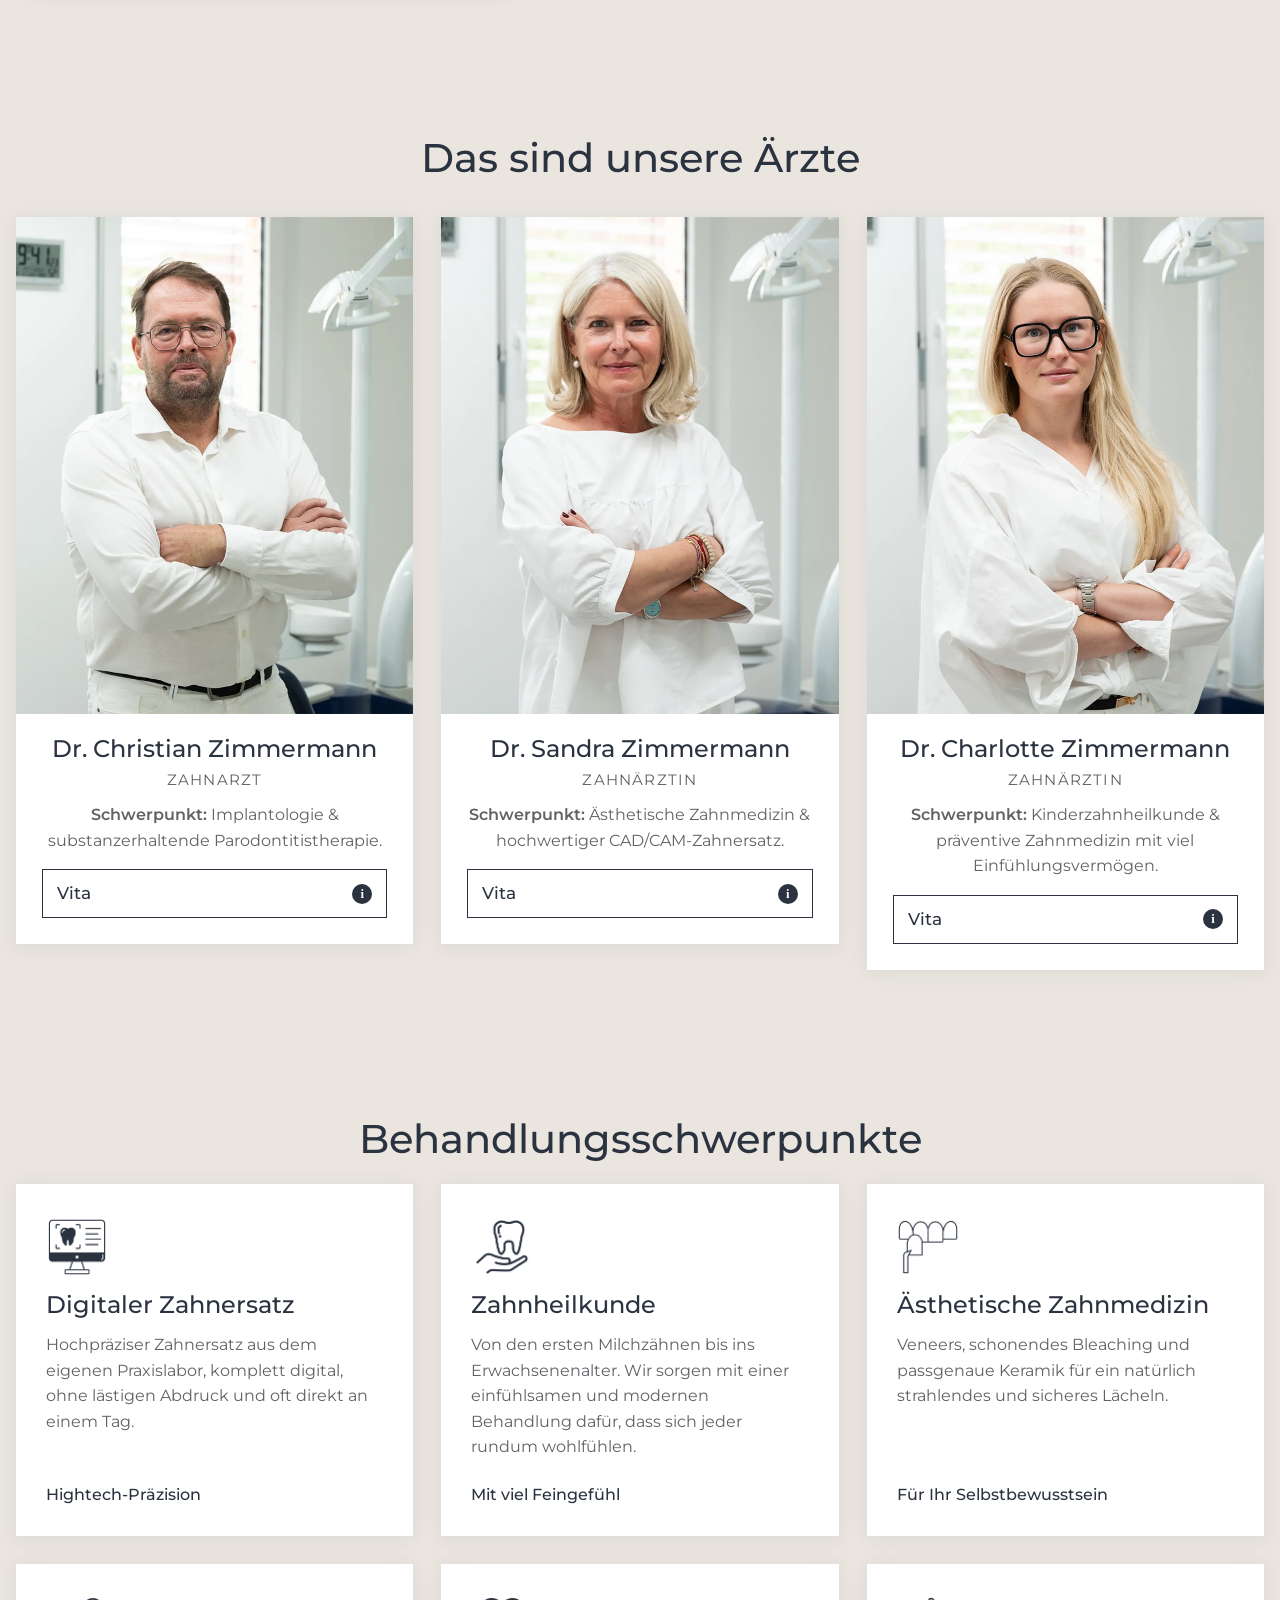
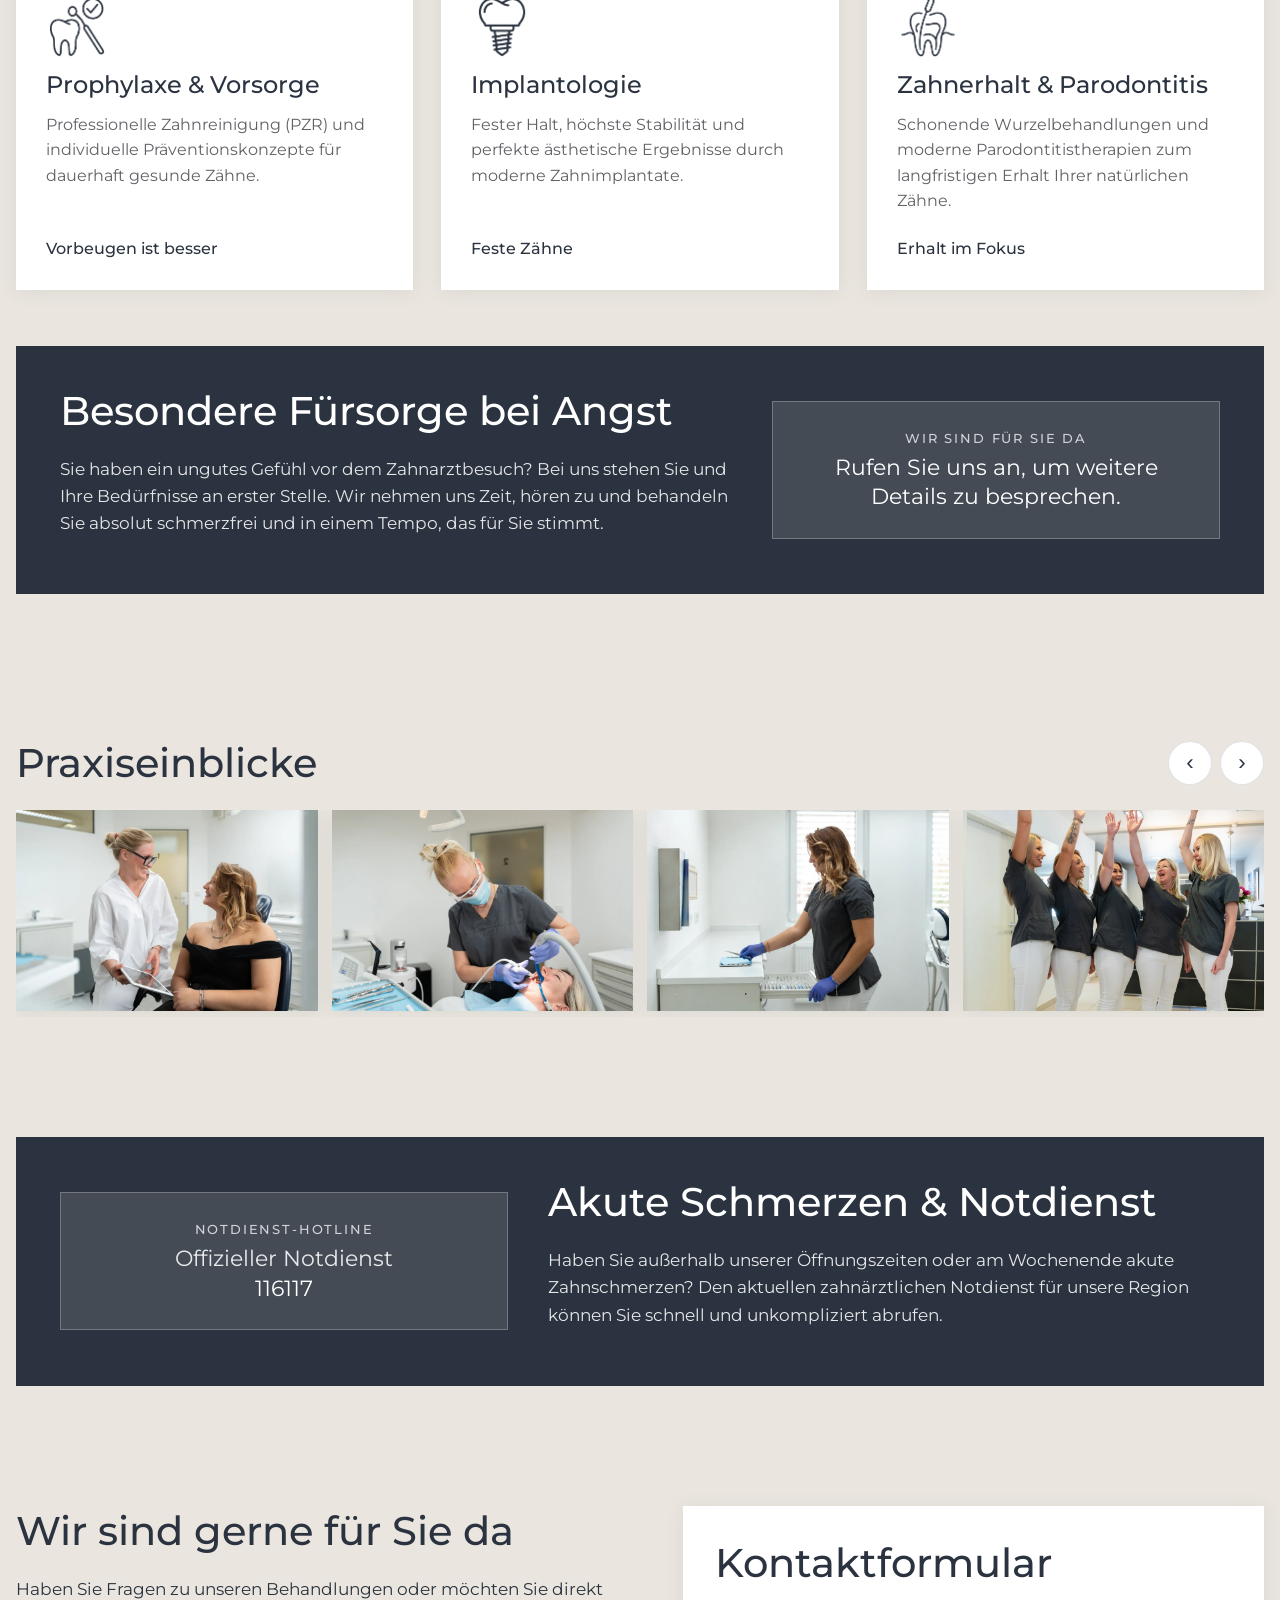
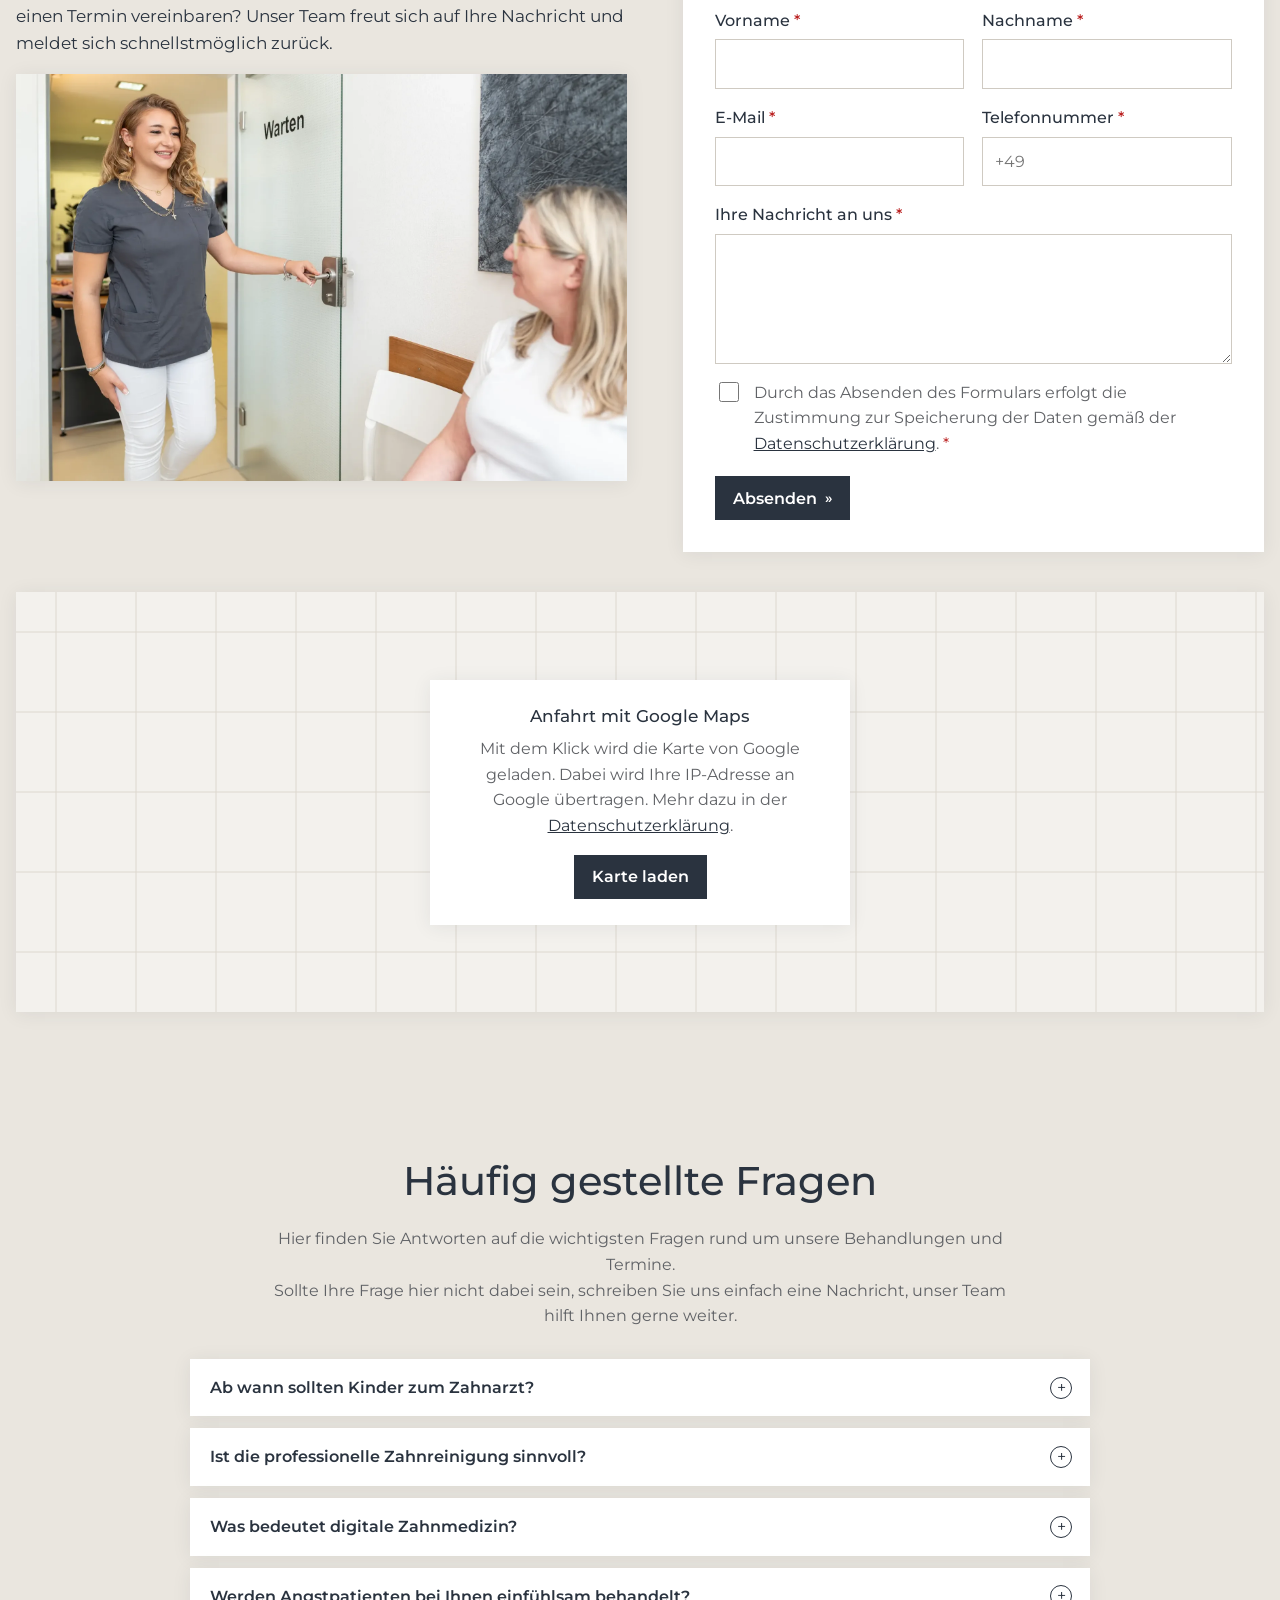
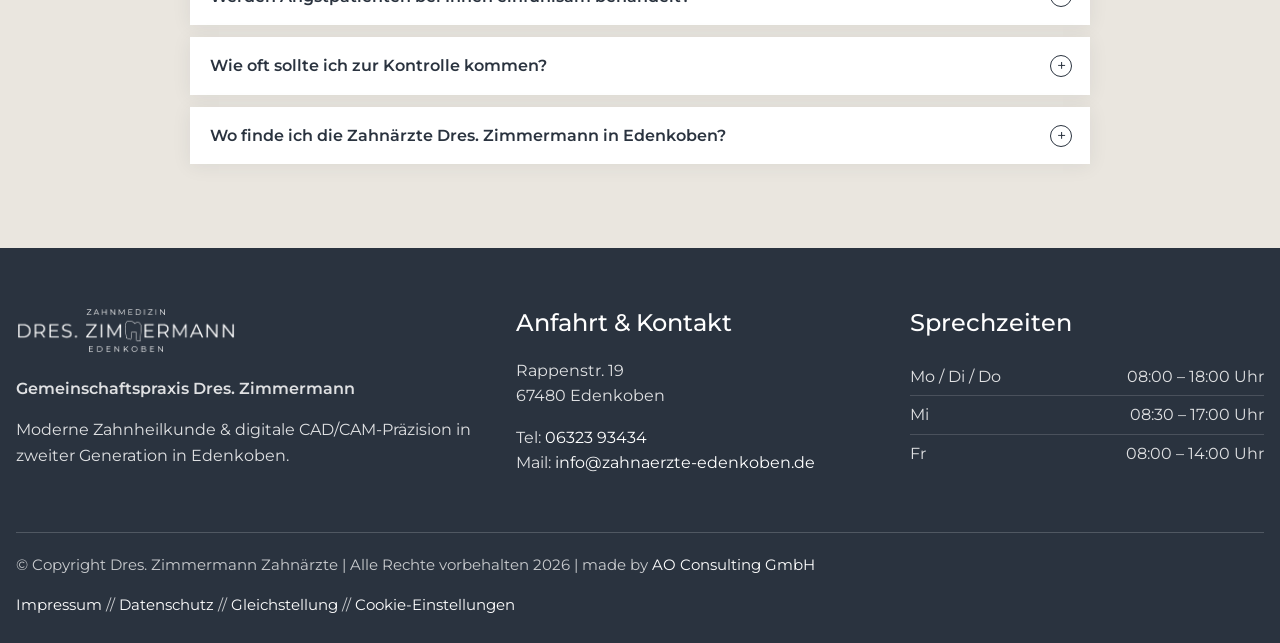
==== commit ba951c4f: "Matomo eingebaut (cookiefrei, statistik.ao-consult.de) und Datenschutz ergänzt (Wunsch Awan: überall" ====
--- a/website/index.html
+++ b/website/index.html
@@ -1002,13 +1002,13 @@
 
 <h2>5. Analyse-Tools und Werbung</h2>
 <h3>Matomo</h3>
-<p>Diese Website benutzt den Open-Source-Webanalysedienst Matomo. Matomo wird <mark class="offen">auf einem eigenen Server bzw. bei einem Hoster in Deutschland</mark> betrieben; eine Übertragung an den Hersteller findet nicht statt.</p>
+<p>Diese Website benutzt den Open-Source-Webanalysedienst Matomo. Matomo wird auf einem Server in Deutschland betrieben; eine Übertragung an den Hersteller findet nicht statt.</p>
 <p>Mit Hilfe von Matomo sind wir in der Lage, Daten über die Nutzung unserer Website durch die Websitebesucher zu erfassen und zu analysieren. Hierdurch können wir u. a. herausfinden, wann welche Seitenaufrufe getätigt wurden, welche Behandlungen angesehen wurden und aus welcher Region die Besucher kommen. Außerdem erfassen wir verschiedene Logdateien (z. B. IP-Adresse, Referrer, verwendete Browser und Betriebssysteme) und können messen, ob unsere Websitebesucher bestimmte Aktionen durchführen (z. B. Klick auf „Termin vereinbaren“).</p>
 <p>Die Nutzung dieses Analyse-Tools erfolgt ausschließlich auf Grundlage Ihrer Einwilligung nach Art. 6 Abs. 1 lit. a DSGVO und § 25 Abs. 1 TDDDG. Vor Ihrer Entscheidung im Einwilligungsfenster wird kein Matomo-Skript geladen. Die Einwilligung ist jederzeit widerrufbar.</p>
 <h4>IP-Anonymisierung</h4>
-<p>Bei der Analyse mit Matomo setzen wir IP-Anonymisierung ein. Hierbei wird Ihre IP-Adresse vor der Analyse gekürzt, sodass Sie Ihnen nicht mehr eindeutig zuordenbar ist.</p>
+<p>Bei der Analyse mit Matomo setzen wir IP-Anonymisierung ein. Hierbei wird Ihre IP-Adresse vor der Analyse gekürzt, sodass sie Ihnen nicht mehr eindeutig zuordenbar ist. Gekürzt werden die letzten zwei Bytes. Matomo setzt dabei keine Cookies. Wenn Sie in Ihrem Browser „Do Not Track“ aktivieren, werden Sie nicht gezählt. Die erhobenen Daten werden nach zwölf Monaten gelöscht.</p>
 <h4>Hosting</h4>
-<p>Wir hosten Matomo <mark class="offen">ausschließlich auf eigenen Servern bzw. bei folgendem Anbieter: (Anbieter, Anschrift)</mark>, sodass alle Analysedaten bei uns verbleiben und nicht weitergegeben werden.</p>
+<p>Wir hosten Matomo bei der AO Consulting GmbH, Zeiloch 13, 76646 Bruchsal, die Matomo in unserem Auftrag betreibt. Der Server steht bei der ALL-INKL.COM – Neue Medien Münnich, Hauptstraße 68, 02742 Friedersdorf, sodass alle Analysedaten bei uns verbleiben und nicht weitergegeben werden.</p>
 
 <h2>6. Plugins und Tools</h2>
 <h3>Schriften</h3>
@@ -1072,8 +1072,8 @@
 (function () {
   'use strict';
   var BASIS = 'https://www.zahnaerzte-edenkoben.de/';   // Canonical, vor Livegang prüfen
-  var MATOMO_URL = '';      // z. B. 'https://matomo.ao-consult.de/' (mit Schrägstrich am Ende). Leer = kein Tracking.
-  var MATOMO_SITE_ID = '';
+  var MATOMO_URL = 'https://statistik.ao-consult.de/';      // z. B. 'https://matomo.ao-consult.de/' (mit Schrägstrich am Ende). Leer = kein Tracking.
+  var MATOMO_SITE_ID = '17';
   var EMAIL = 'info@zahnaerzte-edenkoben.de';
 
   function $(s, r) { return (r || document).querySelector(s); }
@@ -1185,7 +1185,7 @@
     if (!MATOMO_URL || !MATOMO_SITE_ID || matomoGeladen || !e || !e.entschieden() || !e.erlaubt('statistik')) return;
     matomoGeladen = true;
     var _paq = window._paq = window._paq || [];
-    _paq.push(['disableCookies']); _paq.push(['trackPageView']); _paq.push(['enableLinkTracking']);
+    _paq.push(['disableCookies']); _paq.push(['setDoNotTrack', true]); _paq.push(['trackPageView']); _paq.push(['enableLinkTracking']);
     _paq.push(['setTrackerUrl', MATOMO_URL + 'matomo.php']); _paq.push(['setSiteId', MATOMO_SITE_ID]);
     var g = document.createElement('script'); g.async = true; g.src = MATOMO_URL + 'matomo.js'; document.head.appendChild(g);
   }
